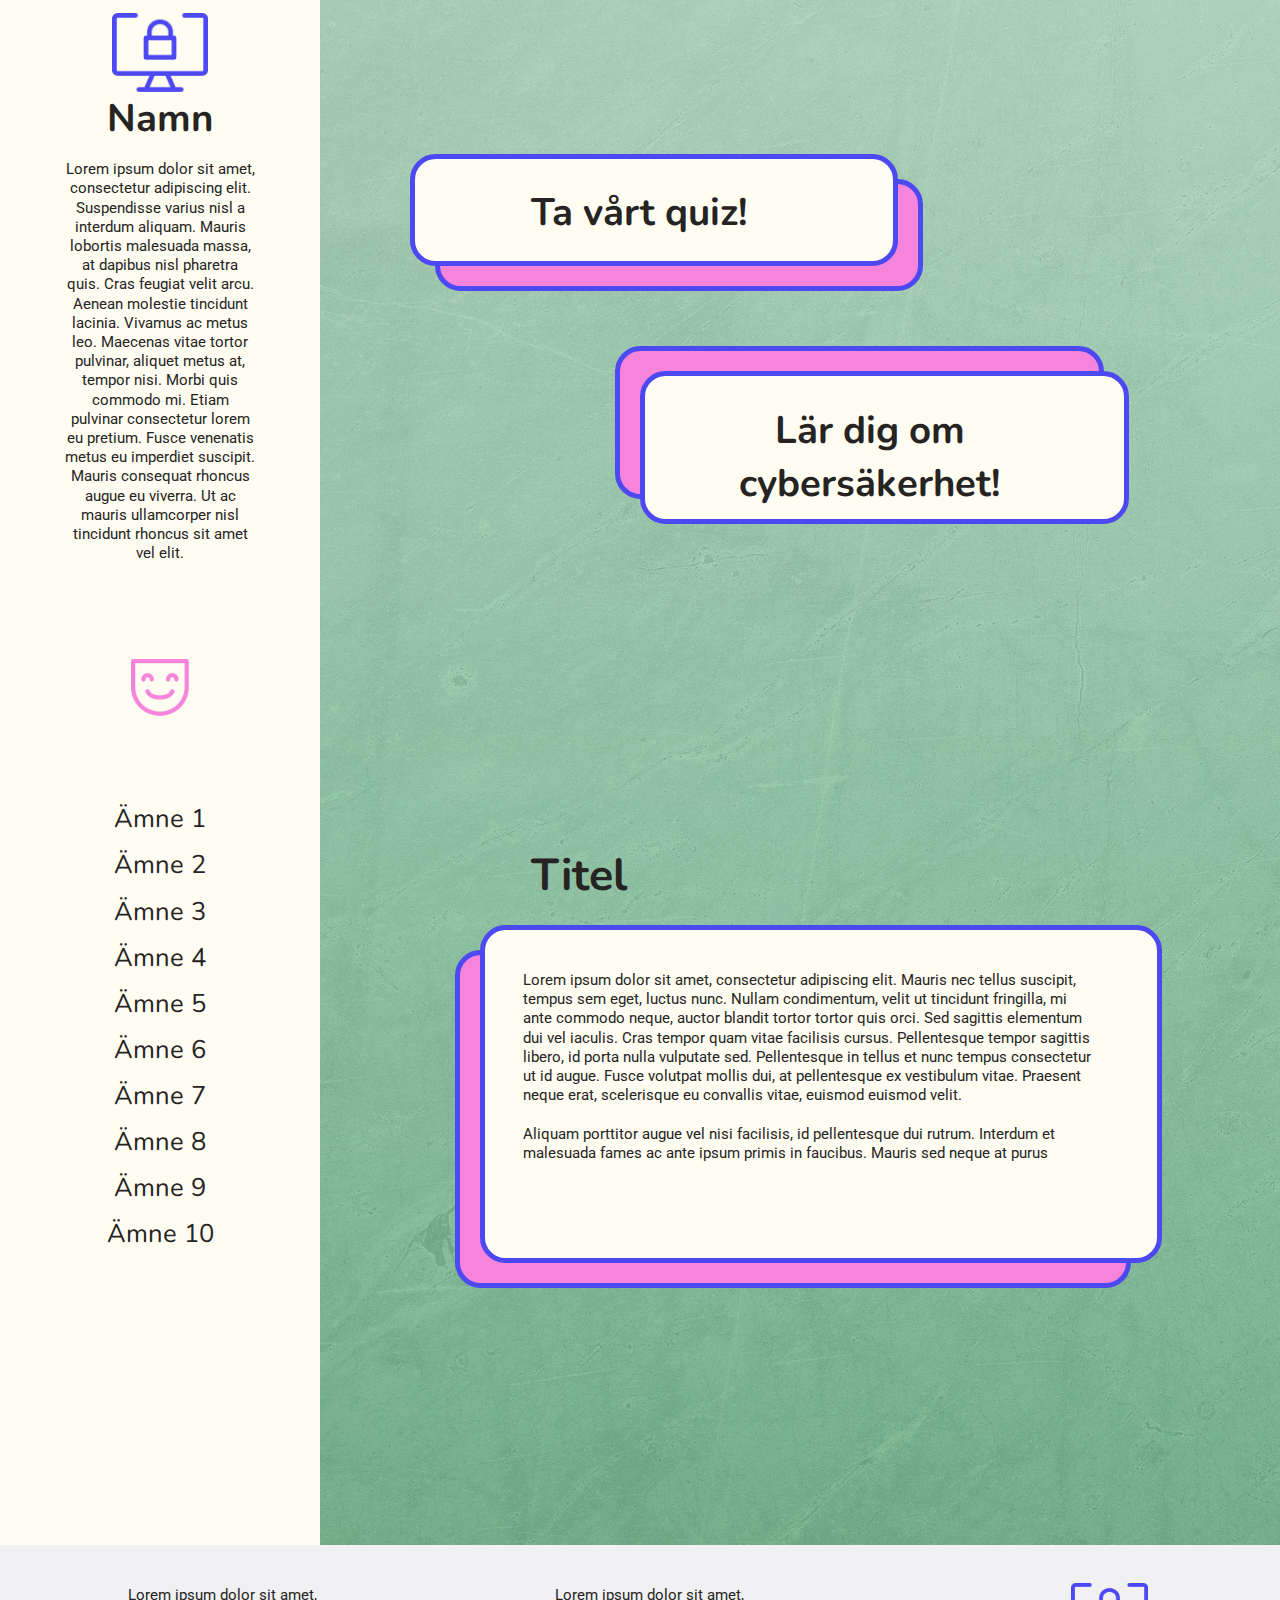
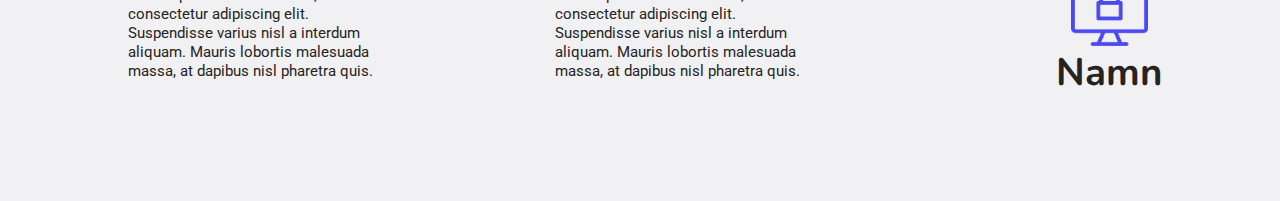
==== index.html @ a1514742 "scrollbar" ====
<!doctype html>

<!--
Webapp för IP, Simon, Kajsa och Marikas projektarbete
VT 2022

INDEX
-->

<html>
	
<head>
<meta charset="utf-8">
<link rel="stylesheet" href="style.css">
<title>Simon, IP, Marika och Kajsas app</title>
<link rel="preconnect" href="https://fonts.googleapis.com">
<link rel="preconnect" href="https://fonts.gstatic.com" crossorigin>
<link href="https://fonts.googleapis.com/css2?family=Nunito:wght@700&family=Roboto:ital,wght@0,400;0,700;1,400;1,700&display=swap" rel="stylesheet"> 
</head>

<body>
	
	<div class="grid-container-side">
		
		<sidebar>
			<img class="logo" src="logo.png" alt="logga"/>
			<h1>Namn</h1>
			<div class="side-text">
				<p>Lorem ipsum dolor sit amet, consectetur adipiscing elit. Suspendisse varius nisl a interdum aliquam. Mauris lobortis malesuada massa, at dapibus nisl pharetra quis. Cras feugiat velit arcu. Aenean molestie tincidunt lacinia. Vivamus ac metus leo. Maecenas vitae tortor pulvinar, aliquet metus at, tempor nisi. Morbi quis commodo mi. Etiam pulvinar consectetur lorem eu pretium. Fusce venenatis metus eu imperdiet suscipit. Mauris consequat rhoncus augue eu viverra. Ut ac mauris ullamcorper nisl tincidunt rhoncus sit amet vel elit.</p>
				<img class="pink-smiley" src="smiley-pink-ny.png" alt="smiley face"/>
			
				<a class="side-link" href="#">Ämne 1</a><br>
				<a class="side-link" href="#">Ämne 2</a><br>
				<a class="side-link" href="#">Ämne 3</a><br>
				<a class="side-link" href="#">Ämne 4</a><br>
				<a class="side-link" href="#">Ämne 5</a><br>
				<a class="side-link" href="#">Ämne 6</a><br>
				<a class="side-link" href="#">Ämne 7</a><br>
				<a class="side-link" href="#">Ämne 8</a><br>
				<a class="side-link" href="#">Ämne 9</a><br>
				<a class="side-link" href="#">Ämne 10</a><br>
			</div>
		</sidebar> 
		
		<main>
			<div class="button1"><h2><a href="quiz.html">Ta vårt quiz!</a></h2></div>
		
			<div class="button2"><h2><a href="#">Lär dig om cybersäkerhet!</a></h2></div>
		
			
			<div class="info-container">
				<h3>Titel</h3>
				<div class="box">
					<div class="scroll">
					<p>Lorem ipsum dolor sit amet, consectetur adipiscing elit. Mauris nec tellus suscipit, tempus sem eget, luctus nunc. Nullam condimentum, velit ut tincidunt fringilla, mi ante commodo neque, auctor blandit tortor tortor quis orci. Sed sagittis elementum dui vel iaculis. Cras tempor quam vitae facilisis cursus. Pellentesque tempor sagittis libero, id porta nulla vulputate sed. Pellentesque in tellus et nunc tempus consectetur ut id augue. Fusce volutpat mollis dui, at pellentesque ex vestibulum vitae. Praesent neque erat, scelerisque eu convallis vitae, euismod euismod velit.<br><br>

					Aliquam porttitor augue vel nisi facilisis, id pellentesque dui rutrum. Interdum et malesuada fames ac ante ipsum primis in faucibus. Mauris sed neque at purus aliquam facilisis. Interdum et malesuada fames ac ante ipsum primis in faucibus. Duis est dolor, vehicula ut fermentum non, hendrerit ac dui. Aenean placerat ante sed dui tristique, ac lacinia nibh pellentesque. Duis diam nibh, tincidunt ut magna et, sagittis fermentum felis. In sed ornare est. Mauris aliquet sem a tortor dignissim dapibus. Nullam sit amet ex nec lectus ornare finibus eget nec metus. Aliquam eget congue leo.<br><br>

					Nunc et nibh erat. Orci varius natoque penatibus et magnis dis parturient montes, nascetur ridiculus mus. Vestibulum gravida, nunc ac mattis luctus, dui nunc tempus felis, quis rutrum orci diam in lectus. Nunc lacinia rutrum orci. Nam sagittis molestie diam, ac dignissim felis viverra porta. Nulla volutpat lacinia augue, non sollicitudin ante mollis vel. Duis tristique consequat ultrices. </p>
						</div>
				</div>
			</div>
		</main>
	</div>
	
	<footer>
		<div class="grid-container-footer">
			<div class="textbox">
				<p>Lorem ipsum dolor sit amet, consectetur adipiscing elit. Suspendisse varius nisl a interdum aliquam. Mauris lobortis malesuada massa, at dapibus nisl pharetra quis.</p>
			</div>
			<div class="textbox">
				<p>Lorem ipsum dolor sit amet, consectetur adipiscing elit. Suspendisse varius nisl a interdum aliquam. Mauris lobortis malesuada massa, at dapibus nisl pharetra quis.</p>
			</div>
			<div class="textbox">
				<img class="logo" src="logo.png" alt="logga"/>
				<h1>Namn</h1>
			</div>
		</div>
	</footer>
</body>
</html>
---- style.css ----
@charset "utf-8";

/* CSS till IP, Simon, Marika och Kajsas IT-projekt VT 2022 */

/* Google fonts:
	Brödtext: font-family: 'Nunito', sans-serif;
	Rubriker: font-family: 'Roboto', sans-serif; */

/* Färgpalett:
	Off-white: #FFFCF2
	Ljusgrå: #F1F0F3
	Mint: #AAD8BC
	Rosa: #F784DB
	Blå: #4C49F3
	Svart: #252422 */

body {
	margin: 0;
}

p { /*brödtext*/
	font-family: 'Roboto', sans-serif;
	color: #252422;
	font-size: 1.2vw;
	line-height: 1.5vw;
	position: relative;
	z-index: 99;
}

/* Grid för sidebar, main och footer */
.grid-container-side {
	display: grid;
	grid-template-columns: 25% 75%;
	grid-template-rows: 100% 20%;
}
/* Sidebar */
sidebar {
	background-color: #FFFCF2;
	grid-area: 1 / 1 / 2 / 2;
	height: 100%;
}

.side-text {
	padding: 0 5vw;
	text-align: center;
}

a.side-link:link{
	font-family: 'Nunito', sans-serif;
	font-size: 2vw;
	color: #252422;
	text-decoration: none;
	text-align: left;
	line-height: 3.6vw;
}

a.side-link:hover{
	border-bottom: 5px dotted #252422;
}

a.side-link:active{
	color: #252422;
	border-bottom: 5px dotted #252422;
}

.logo { /* Logga som används i sidebar och footer, blå*/
	display: block;
	margin-left: auto;
	margin-right: auto;
	padding: 1vw 0 0 0;
	width: 30%;
}

.pink-smiley { /* Smiley ikonen i sidebar, rosa */
	display: block;
	margin-left: auto;
	margin-right: auto;
	padding: 5em 0;
	width: 30%;
}

h1 { /* Logo-text i sidebar & footer*/
	font-family: 'Nunito', sans-serif;
	font-size: 3vw;
	text-align: center;
	margin: 0;
	color: #252422;
}

/* Main */
main {
	background-color: #AAD8BC;
	background-size: cover;
	background-image: linear-gradient(to bottom, rgba(170, 216, 188, 0.8), rgba(117, 189, 145, 0.8)), url('bakgrund3.jpeg');
	grid-area: 1 / 2 / 2 / 3;
	
}

h2 a:link { /*Länk innuti knappar*/
	font-family: 'Nunito', sans-serif;
	font-size: 3vw;
	color: #252422;
	text-decoration: none;
	position: relative;
	z-index: 3;
}

h2 a:hover {
	border-bottom: 7px dotted #252422;
	position: relative;
	z-index: 3;
}

.button1 { /* "Quiz" knappen */
	margin: 12vw 7vw;
	width: 30vw;
	height: 2vw;
	padding: 1vw 1vw 2vw 3vw;
	position: relative;
	text-align: center;
}


.button1:before{ /* "Quiz" knappen: Rosa skugga */
	content: "";
	width: 110%;
	height: 160%;
	background-color: #f784db;
	border-radius: 2vw;
	border: 5px solid #4C49F3;
	position: absolute;
	top: 25px;
	left: 25px;
	z-index: 1;
}
.button1:after{ /* "Quiz" knappen: Vit */
	content: "";
	width: 110%;
	height: 160%;
	background-color:  #FFFCF2;
	border-radius: 2vw;
	border: 5px solid #4C49F3;
	position: absolute;
	top: 0px;
	left: 0px;
	z-index: 2;
}

.button2 { /* "Lär dig mer" knappen */
	margin: 12vw 25vw;
	width: 30vw;
	height: 2vw;
	padding: 1vw 1vw 4vw 3vw;
	position: relative;
	text-align: center;
}

.button2:before{ /* "Lär dig mer" knappen: Rosa skugga */
	content: "";
	width: 110%;
	height: 160%;
	background-color: #f784db;
	border-radius: 2vw;
	border: 5px solid #4C49F3;
	position: absolute;
	top: -25px;
	left: -25px;
	z-index: 1;
}
.button2:after{ /* "Lär dig mer" knappen: Vit */
	content: "";
	width: 110%;
	height: 160%;
	background-color:  #FFFCF2;
	border-radius: 2vw;
	border: 5px solid #4C49F3;
	position: absolute;
	top: 0px;
	left: 0px;
	z-index: 2;
}


.info-container { /* Inforuta container */
	margin: 30vw auto 30vw auto;
	width: 50vw;
	position: relative;
}

h3 { /* Titel för inforuta */
	font-family: 'Nunito', sans-serif;
	font-size: 3.5vw;
	color: #252422;
	margin-left: 4vw;
}

.box { /* Huvudruta */
	width: 90%;
	height: 80%;
	position: relative;
	z-index: 2;
	padding: 0em 3vw;
}

.scroll {
	display: block;
	border: 0px solid red;
	padding: 5px;
	margin-top: 5px;
	width: 100%;
	height: 200px;
	overflow-y: scroll;
	
}

.scroll::-webkit-scrollbar {
	width: 10px;
	background: #F1181B;
}

.scroll::-webkit-scrollbar-track {
	background: hsl(120 75% 50% / 1);
}

.scroll::-webkit-scrollbar-thumb {
	background: hsl(120 100% 50% / 1);
}

.scroll::-webkit-scrollbar-thumb:hover {
            background: #555;
        }

.info-container:before{ /* Inforuta rosa skugga */
	content: "";
	width: 90%;
	height: 100%;
	background-color:  #f784db;
	padding: 0vw 5vw 1vw 2vw;
	border-radius: 2vw;
	border: 5px solid #4C49F3;
	position: absolute;
	top: 105px;
	left: -25px;
	z-index: 1;
}
.info-container:after{ /* Inforuta vit */
	content: "";
	width: 90%;
	height: 100%;
	background-color:  #FFFCF2;
	padding: 0vw 5vw 1vw 2em;
	border-radius: 2vw;
	border: 5px solid #4C49F3;
	position: absolute;
	z-index: 1;
	top: 80px;
}



/* quiz */

.quiz-container {
	border: 3px solid blue;
	width: 50%;
	height: 80%;
	position: absolute;
	z-index: 2;
	padding: 0vw 3vw;
	margin: 6vw 10vw;
}

.quiz-container:before{ /* Inforuta rosa skugga */
	content: "";
	width: 100%;
	height: 100%;
	background-color:  #f784db;
	padding: 0vw 0vw 0vw 0vw;
	border-radius: 2vw;
	border: 5px solid #4C49F3;
	position: absolute;
	top: 25px;
	left: -25px;
	z-index: 0;
}
.quiz-container:after{ /* Inforuta vit */
	content: "";
	width: 100%;
	height: 100%;
	background-color:  #FFFCF2;
	padding: 0vw 0vw 0vw 0em;
	border-radius: 2vw;
	border: 5px solid #4C49F3;
	position: absolute;
	z-index: 1;
	top: 0px;
	left: 0px;
}

.question-box {
	border: 3px solid red;
	position: absolute;
	z-index: 4;
}

h4 {
	border: 3px solid green;
}

.answer-box {
	border: 3px solid yellow;
	position: absolute;
	z-index: 5;
}




/* Footer */
footer {
	background-color: #F1F0F3;
	width: 100%;
	height: 20vw;
	grid-area: 2 / 1 / 3 / 3;
}

.grid-container-footer { /* Grid container för att få infon i footer i 3 columner*/
	display: grid;
	grid-template-columns: 33.33% 33.33% 33.33%;
	grid-template-rows: 100%;
}


.textbox {
	width: 20vw;
	margin: 2vw 0vw 0vw 10vw;
}
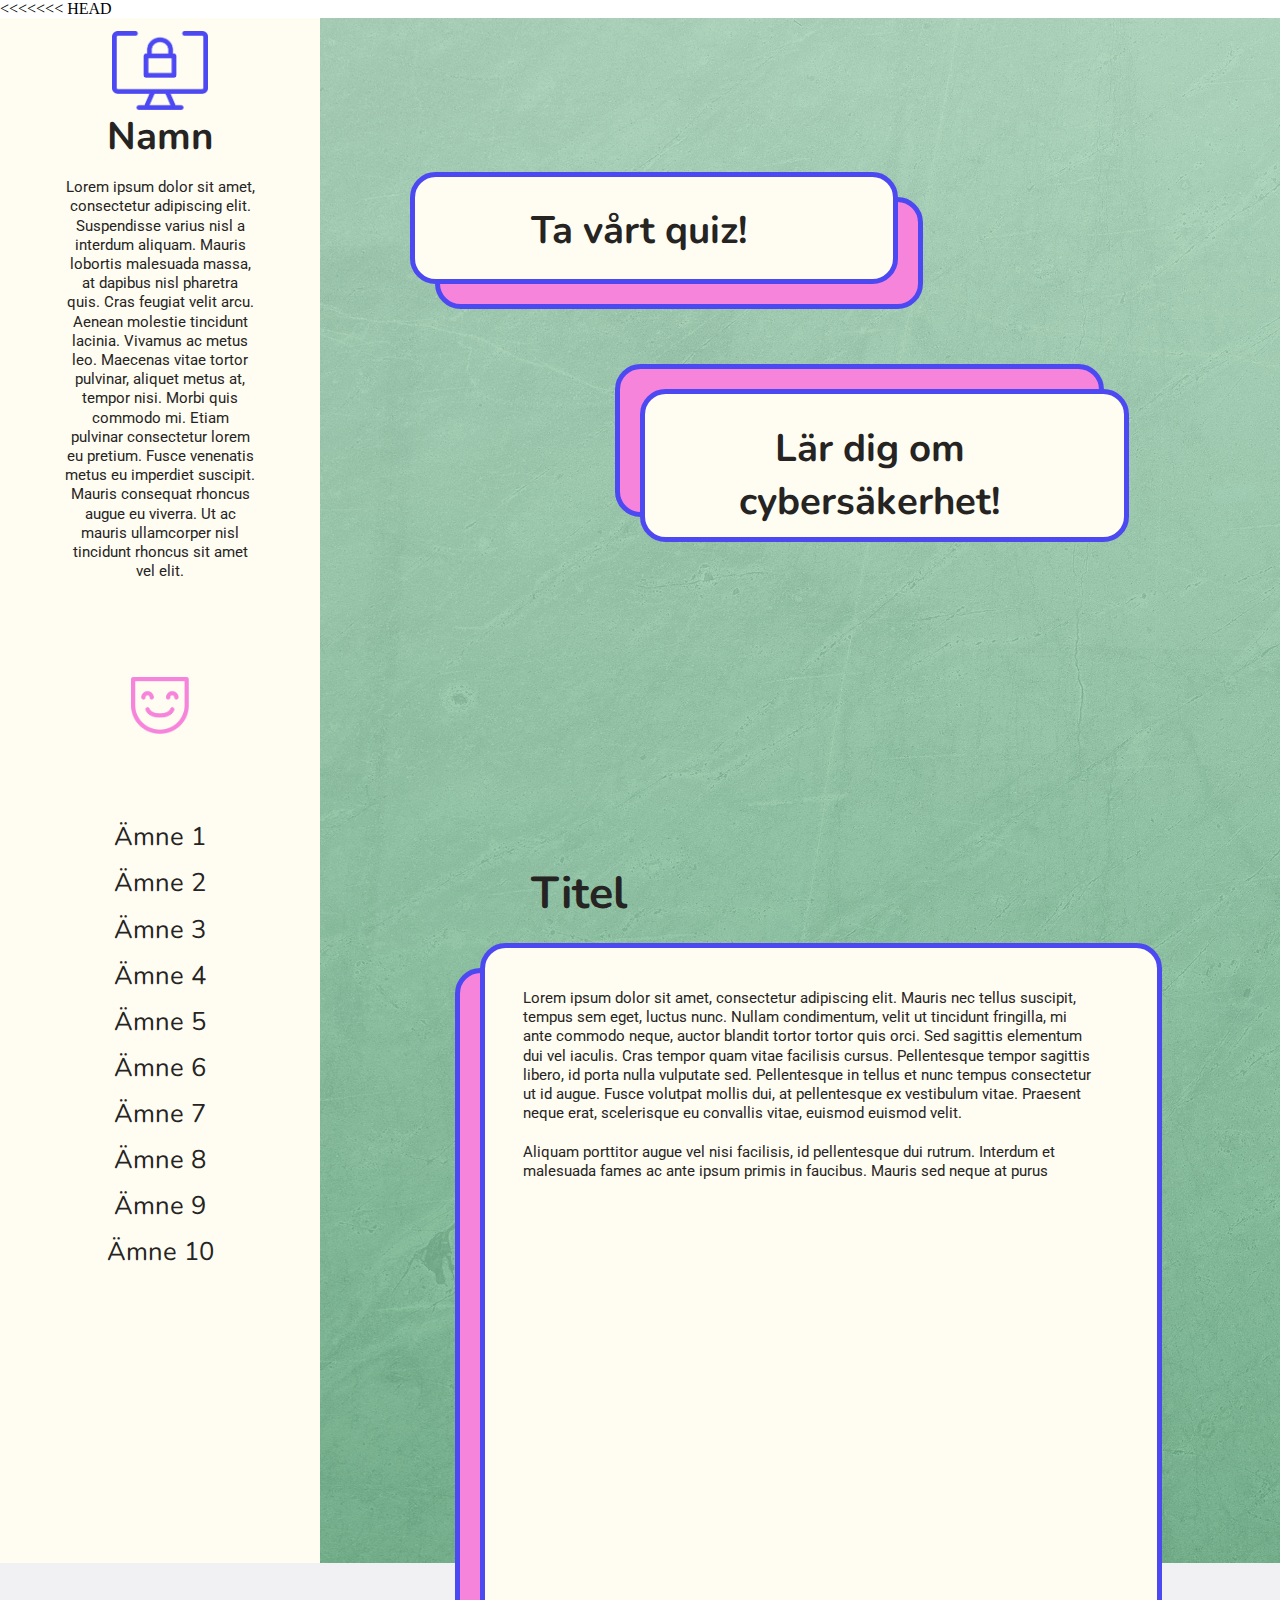
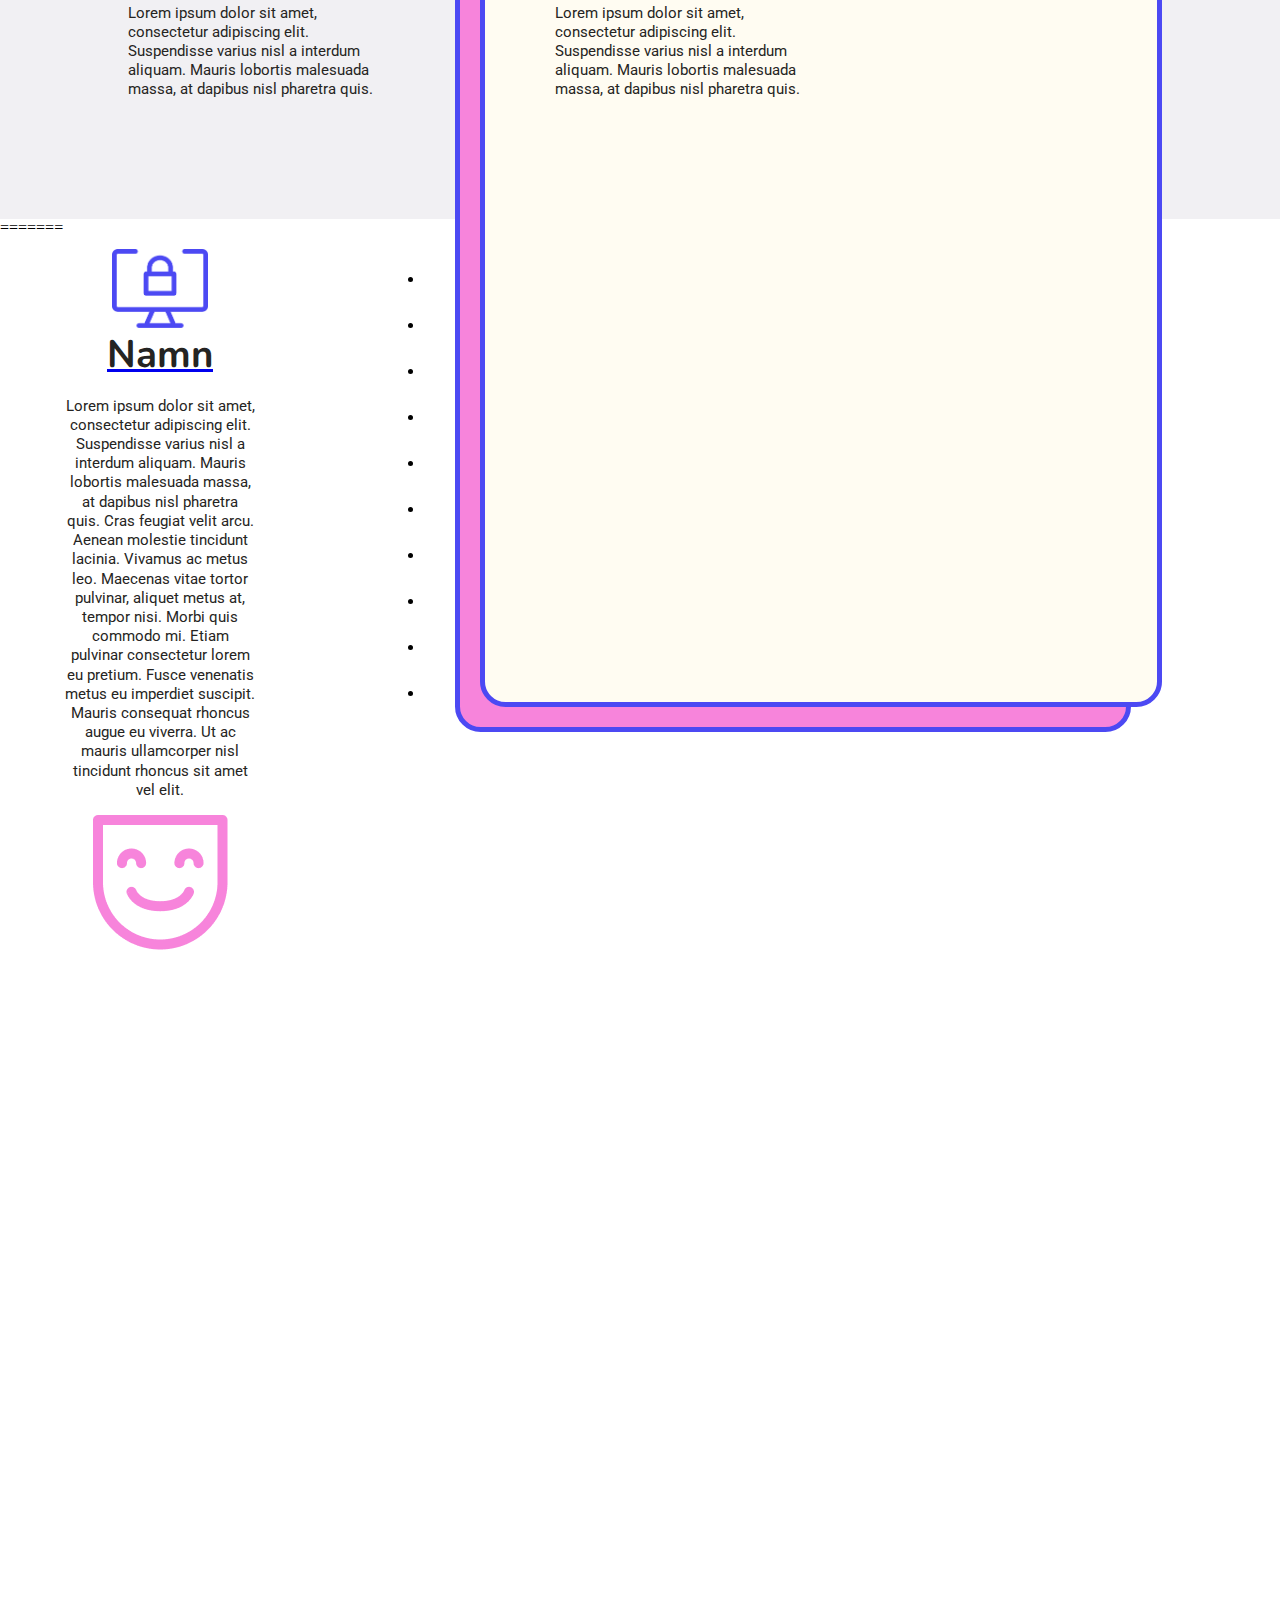
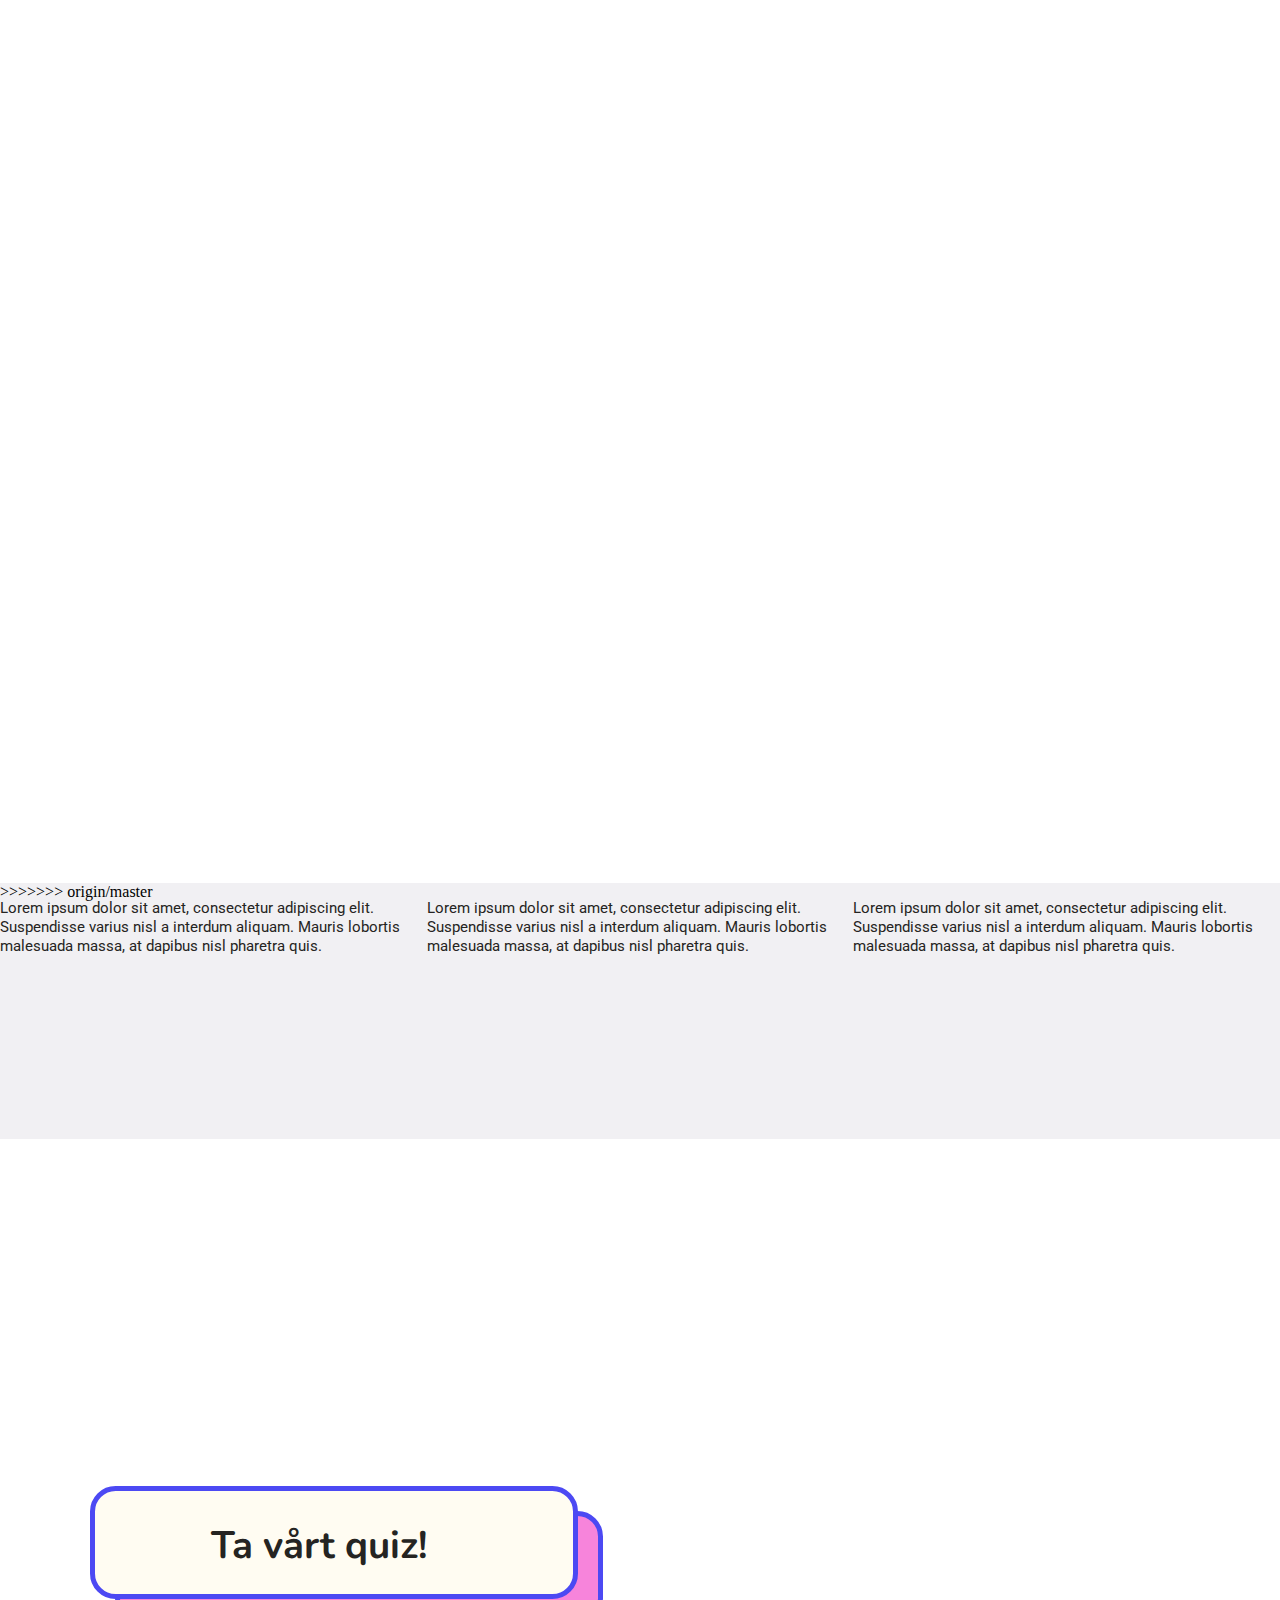
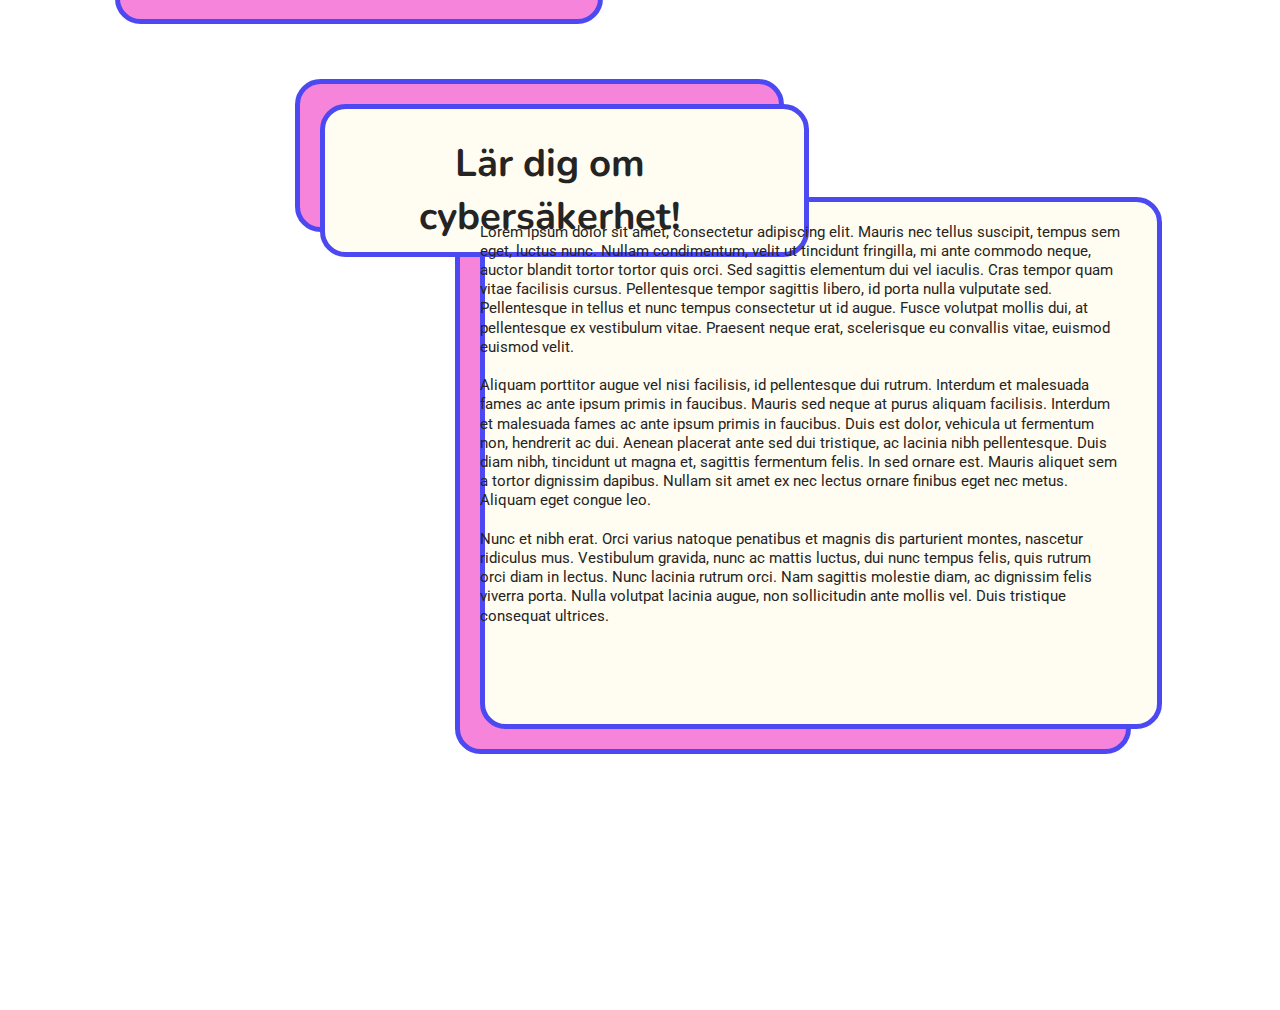
==== commit 09494be6: "Merge remote-tracking branch 'origin/master'" ====
--- a/index.html
+++ b/index.html
@@ -1,3 +1,4 @@
+<<<<<<< HEAD
 <!doctype html>
 
 <!--
@@ -79,3 +80,89 @@
 	</footer>
 </body>
 </html>
+=======
+<!doctype html>
+
+<!--
+Webapp för IP, Simon, Kajsa och Marikas projektarbete
+VT 2022
+
+INDEX
+-->
+
+<html>
+	
+<head>
+	<meta charset="utf-8">
+	<link rel="stylesheet" href="style.css">
+	<title>Simon, IP, Marika och Kajsas app</title>
+	<link rel="preconnect" href="https://fonts.googleapis.com">
+	<link rel="preconnect" href="https://fonts.gstatic.com" crossorigin>
+	<link href="https://fonts.googleapis.com/css2?family=Nunito:wght@700&family=Roboto:ital,wght@0,400;0,700;1,400;1,700&display=swap" rel="stylesheet"> 
+</head>
+
+<body>
+	
+	<div class="grid-container-side">
+		<div class="sidebar-top">
+			<img class="logo" src="logo.png" alt="logga"/>
+			<a href="index.html"><h1>Namn</h1></a>
+			<div class="side-text">
+				<p>Lorem ipsum dolor sit amet, consectetur adipiscing elit. Suspendisse varius nisl a interdum aliquam. Mauris lobortis malesuada massa, at dapibus nisl pharetra quis. Cras feugiat velit arcu. Aenean molestie tincidunt lacinia. Vivamus ac metus leo. Maecenas vitae tortor pulvinar, aliquet metus at, tempor nisi. Morbi quis commodo mi. Etiam pulvinar consectetur lorem eu pretium. Fusce venenatis metus eu imperdiet suscipit. Mauris consequat rhoncus augue eu viverra. Ut ac mauris ullamcorper nisl tincidunt rhoncus sit amet vel elit.</p>
+				<img class="smiley" src="smiley-pink-ny.png" alt="smiley face"/>
+			</div>
+		</div> 
+		
+		<div class="sidebar-bottom">
+			<div class="side-text">
+				<ul>
+					<li class="topic"><a class="side-link" href="#">Ett ämne</a></li>
+					<li class="topic"><a class="side-link" href="#">Ett till ämne</a></li>
+					<li class="topic"><a class="side-link" href="#">Ämne</a></li>
+					<li class="topic"><a class="side-link" href="#">Äääämne</a></li>
+					<li class="topic"><a class="side-link" href="#">Jag tror det här är ett till ämne?</a></li>
+					<li class="topic"><a class="side-link" href="#">Ämne 6</a></li>
+					<li class="topic"><a class="side-link" href="#">Ämne</a></li>
+					<li class="topic"><a class="side-link" href="#">Långt långt långt ämne </a></li>
+					<li class="topic"><a class="side-link" href="#">Ämne Ämne Ämne Ämne</a></li>
+					<li class="topic"><a class="side-link" href="#">Ämne!</a></li>
+				</ul>
+			</div>
+		</div>
+		
+		<div class="main-top">
+			<div class="button1"><h2><a href="quiz.html">Ta vårt quiz!</a></h2></div>
+		
+			<div class="button2"><h2><a href="#main-bottom">Lär dig om cybersäkerhet!</a></h2></div>
+		</div>
+			
+		<div class="main-bottom" id="main-bottom">
+			<div class="info-container">
+				<h3>Titel</h3>
+				<div class="text-box">
+					<p>Lorem ipsum dolor sit amet, consectetur adipiscing elit. Mauris nec tellus suscipit, tempus sem eget, luctus nunc. Nullam condimentum, velit ut tincidunt fringilla, mi ante commodo neque, auctor blandit tortor tortor quis orci. Sed sagittis elementum dui vel iaculis. Cras tempor quam vitae facilisis cursus. Pellentesque tempor sagittis libero, id porta nulla vulputate sed. Pellentesque in tellus et nunc tempus consectetur ut id augue. Fusce volutpat mollis dui, at pellentesque ex vestibulum vitae. Praesent neque erat, scelerisque eu convallis vitae, euismod euismod velit.<br><br>
+
+					Aliquam porttitor augue vel nisi facilisis, id pellentesque dui rutrum. Interdum et malesuada fames ac ante ipsum primis in faucibus. Mauris sed neque at purus aliquam facilisis. Interdum et malesuada fames ac ante ipsum primis in faucibus. Duis est dolor, vehicula ut fermentum non, hendrerit ac dui. Aenean placerat ante sed dui tristique, ac lacinia nibh pellentesque. Duis diam nibh, tincidunt ut magna et, sagittis fermentum felis. In sed ornare est. Mauris aliquet sem a tortor dignissim dapibus. Nullam sit amet ex nec lectus ornare finibus eget nec metus. Aliquam eget congue leo.<br><br>
+
+					Nunc et nibh erat. Orci varius natoque penatibus et magnis dis parturient montes, nascetur ridiculus mus. Vestibulum gravida, nunc ac mattis luctus, dui nunc tempus felis, quis rutrum orci diam in lectus. Nunc lacinia rutrum orci. Nam sagittis molestie diam, ac dignissim felis viverra porta. Nulla volutpat lacinia augue, non sollicitudin ante mollis vel. Duis tristique consequat ultrices. </p>
+				</div>
+			</div>
+		</div>
+	
+		<footer>
+			<div class="grid-container-footer">
+				<div class="footer-info">
+					<p>Lorem ipsum dolor sit amet, consectetur adipiscing elit. Suspendisse varius nisl a interdum aliquam. Mauris lobortis malesuada massa, at dapibus nisl pharetra quis.</p>
+				</div>
+				<div class="footer-info">
+					<p>Lorem ipsum dolor sit amet, consectetur adipiscing elit. Suspendisse varius nisl a interdum aliquam. Mauris lobortis malesuada massa, at dapibus nisl pharetra quis.</p>
+				</div>
+				<div class="footer-info">
+					<p>Lorem ipsum dolor sit amet, consectetur adipiscing elit. Suspendisse varius nisl a interdum aliquam. Mauris lobortis malesuada massa, at dapibus nisl pharetra quis.</p>
+				</div>
+		</div>
+		</footer>
+	</div>
+</body>
+</html>
+>>>>>>> origin/master
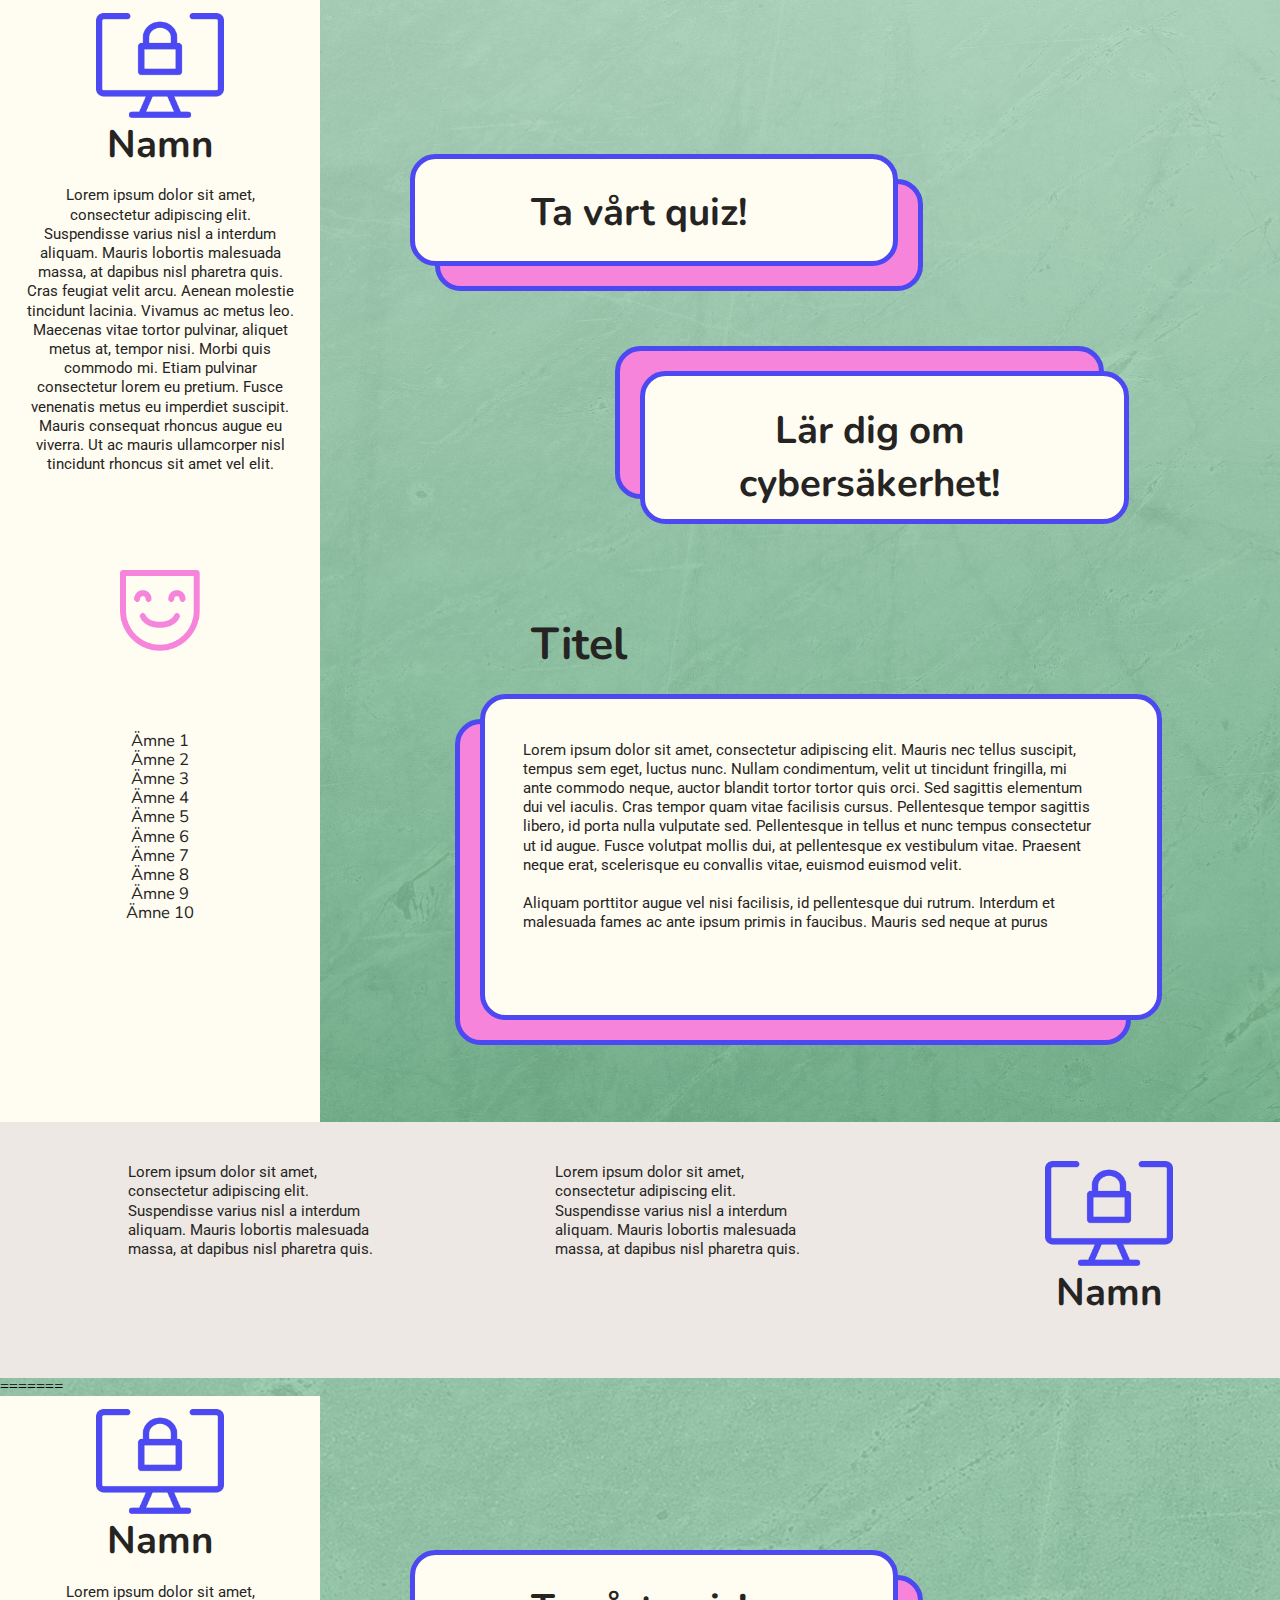
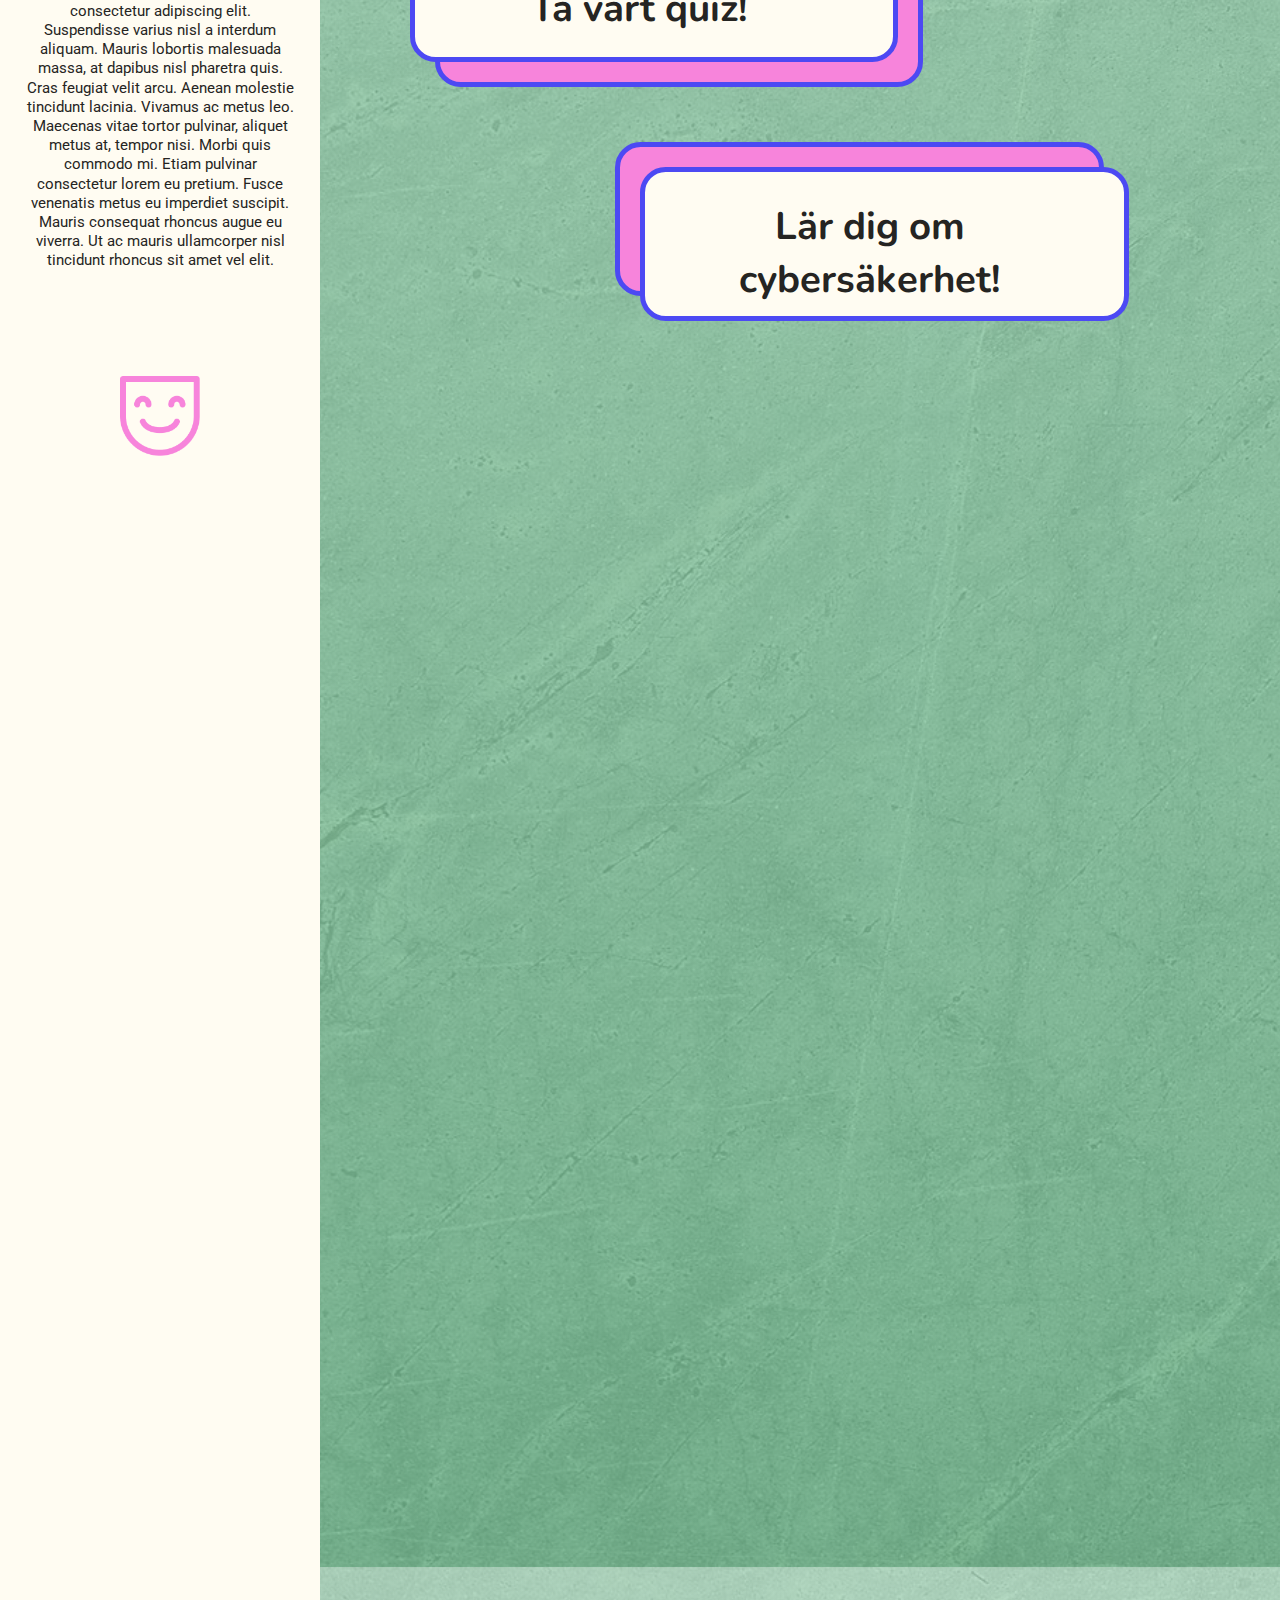
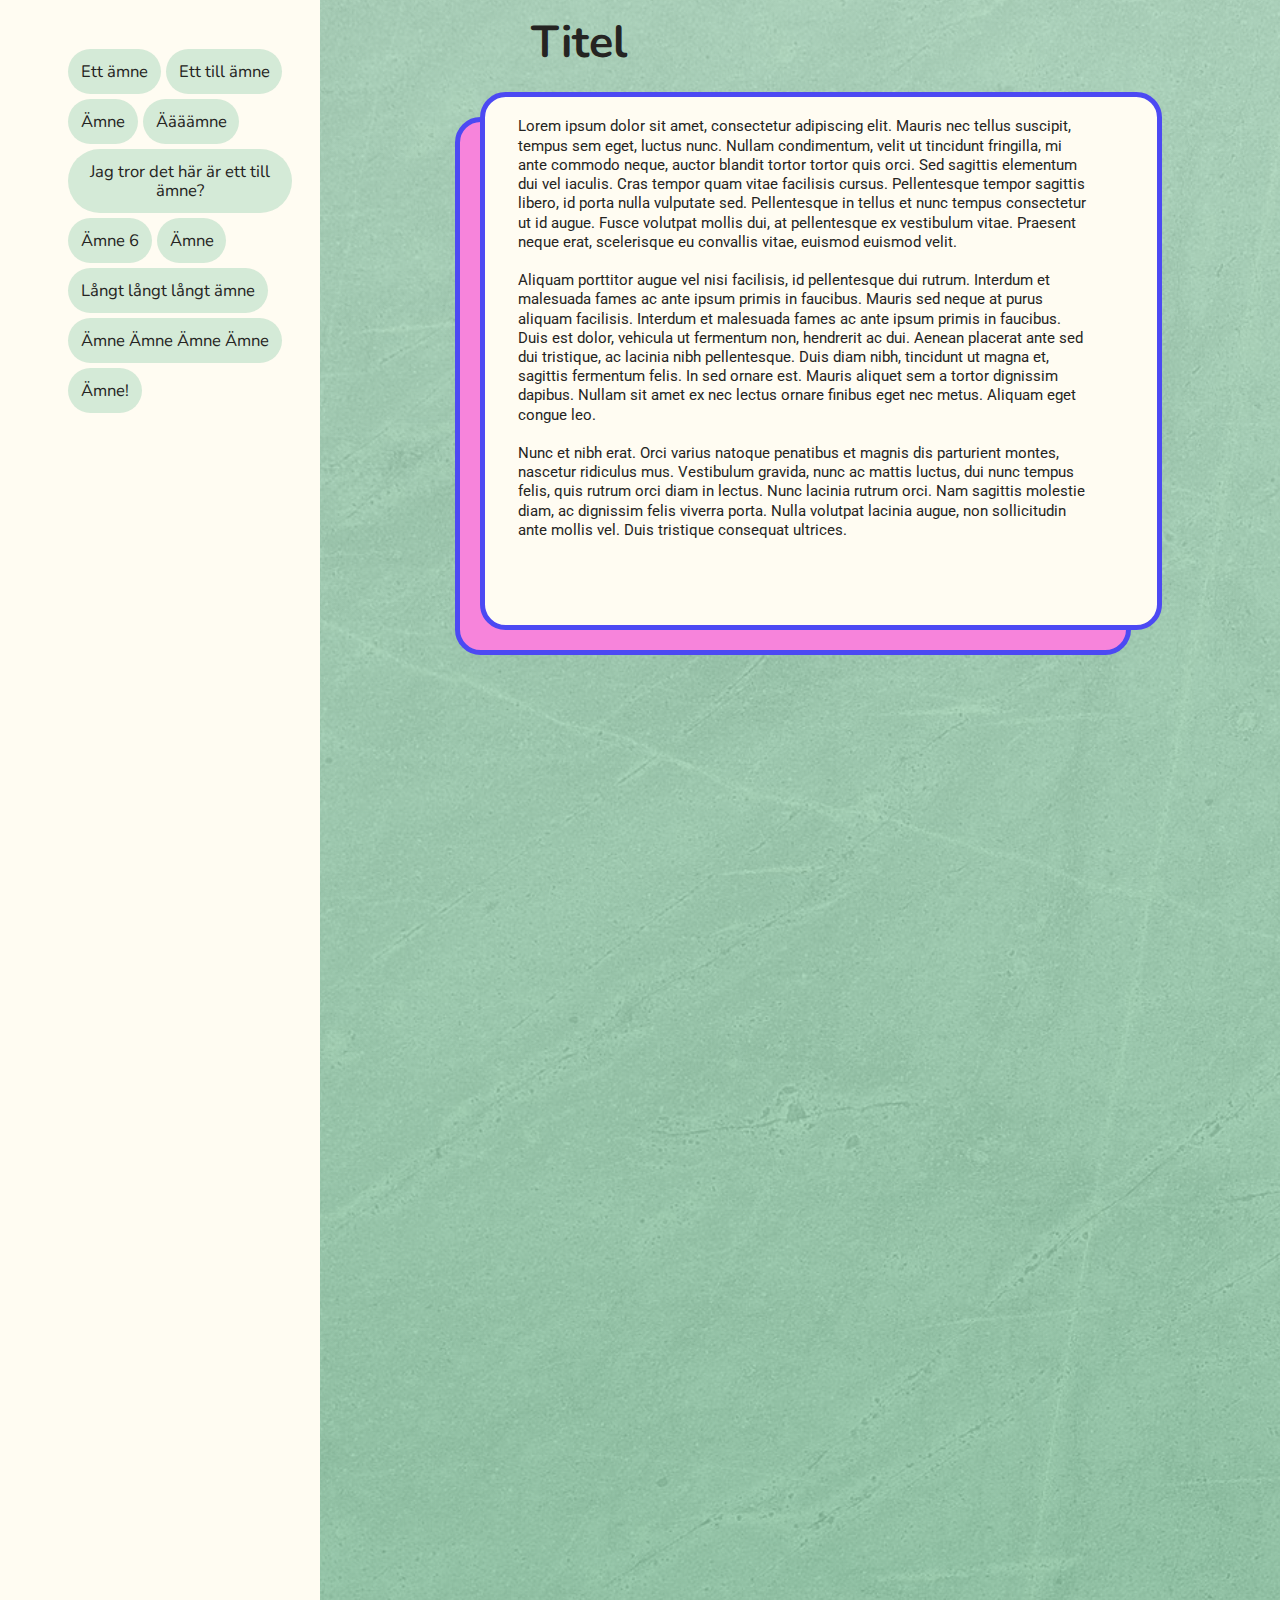
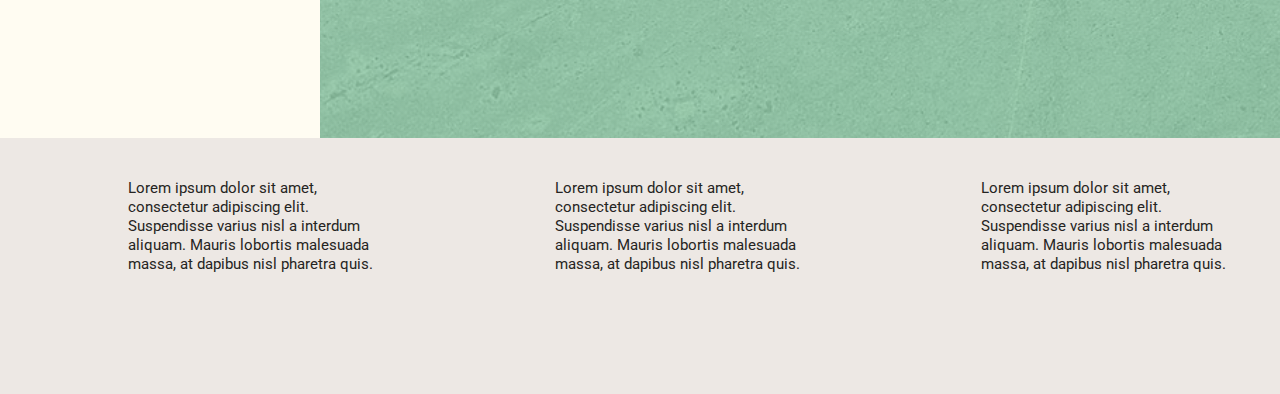
==== commit e3c27bd3: "fix" ====
--- a/index.html
+++ b/index.html
@@ -1,4 +1,4 @@
-<<<<<<< HEAD
+
 <!doctype html>
 
 <!--
@@ -165,4 +165,4 @@
 	</div>
 </body>
 </html>
->>>>>>> origin/master
+
--- a/style.css
+++ b/style.css
@@ -1,4 +1,4 @@
-@charset "utf-8";
+
 
 /* CSS till IP, Simon, Marika och Kajsas IT-projekt VT 2022 */
 
@@ -336,3 +336,560 @@
 	margin: 2vw 0vw 0vw 10vw;
 }
 
+
+
+/* CSS till IP, Simon, Marika och Kajsas IT-projekt VT 2022 */
+
+/* Google fonts:
+	Brödtext: font-family: 'Nunito', sans-serif;
+	Rubriker: font-family: 'Roboto', sans-serif; */
+
+/* Färgpalett:
+	Off-white: #FFFCF2
+	Ljusgrå: #EDE8E4
+	Mint: #AAD8BC
+	Rosa: #F784DB
+	Blå: #4C49F3
+	Svart: #252422*/
+
+body {
+	margin: 0;
+	background-image: linear-gradient(to bottom, rgba(170, 216, 188, 0.8), rgba(117, 189, 145, 0.8)), url('bakgrund3.jpeg');
+	background-size: cover;
+}
+
+p { /*brödtext*/
+	font-family: 'Roboto', sans-serif;
+	color: #252422;
+	font-size: 1.2vw;
+	line-height: 1.5vw;
+	position: relative;
+	z-index: 99;
+}
+
+a { /*länkar*/
+	text-decoration: none;
+}
+
+/* Grid för sidebar, main och footer */
+.grid-container-side {
+	display: grid;
+	grid-template-columns: 25% 75%;
+	grid-template-rows: 100% 100% 20%;
+}
+/* Sidebar */
+.sidebar-top {
+	background-color: #FFFCF2;
+	grid-area: 1 / 1 / 2 / 2;
+	height: 100%;
+	width: 100%;
+}
+
+.sidebar-bottom {
+	background-color: #FFFCF2;
+	grid-area: 2 / 1 / 2 / 2;
+	height: 100%;
+	width: 100%;
+	padding-top: 5vw;
+}
+
+.side-text {
+	padding: 0 2vw;
+	text-align: center;
+}
+
+a.side-link:link{
+	font-family: 'Nunito', sans-serif;
+	font-size: 1.3vw;
+	color: #252422;
+	text-decoration: none;
+	text-align: left;
+	line-height: 1.5vw;
+}
+
+/*ämnen i sidebar*/
+ul { 
+	list-style-type: none;
+}
+	
+.topic {
+	float: left;
+	background-color: rgba(170, 216, 188, 0.5);
+	border-radius: 10vw;
+	margin: 0.2vw;
+	padding: 1vw;
+	list-style-type: none;
+}
+	
+.topic:hover,:active {
+	background-color: rgba(170, 216, 188, 0.8);
+}
+
+.logo { /* Logga som används i sidebar (blå)*/
+	display: block;
+	margin-left: auto;
+	margin-right: auto;
+	padding: 1vw 0 0 0;
+	width: 10vw;
+}
+
+h1 { /* Logo-text*/
+	font-family: 'Nunito', sans-serif;
+	font-size: 3vw;
+	text-align: center;
+	margin: 0;
+	color: #252422;
+}
+
+.smiley { /* Smiley ikonen i sidebar (rosa)*/
+	display: block;
+	margin-left: auto;
+	margin-right: auto;
+	padding: 7vw 0;
+	width: 30%;
+}
+
+/* Main */
+.main-top {
+	background-size: cover;
+	grid-area: 1 / 2 / 2 / 3;
+	
+}
+
+.main-bottom {
+	background-size: cover;
+	grid-area: 2 / 2 / 2 / 3;
+	
+}
+
+h2 a:link { /*Länk innuti main-knappar*/
+	font-family: 'Nunito', sans-serif;
+	font-size: 3vw;
+	color: #252422;
+	text-decoration: none;
+	position: relative;
+	z-index: 3;
+}
+
+h2 a:hover {
+	border-bottom: 7px dotted #252422;
+	position: relative;
+	z-index: 3;
+}
+
+/* Main-nappar */
+.button1 { /* "Quiz" knappen */
+	margin: 12vw 7vw;
+	width: 30vw;
+	height: 2vw;
+	padding: 1vw 1vw 2vw 3vw;
+	position: relative;
+	text-align: center;
+}
+
+
+.button1:before{ /* "Quiz" knappen: Rosa skugga */
+	content: "";
+	width: 110%;
+	height: 160%;
+	background-color: #f784db;
+	border-radius: 2vw;
+	border: 5px solid #4C49F3;
+	position: absolute;
+	top: 25px;
+	left: 25px;
+	z-index: 1;
+}
+.button1:after{ /* "Quiz" knappen: Vit */
+	content: "";
+	width: 110%;
+	height: 160%;
+	background-color: #FFFCF2;
+	border-radius: 2vw;
+	border: 5px solid #4C49F3;
+	position: absolute;
+	top: 0px;
+	left: 0px;
+	z-index: 2;
+}
+
+.button2 { /* "Lär dig mer" knappen */
+	margin: 12vw 25vw;
+	width: 30vw;
+	height: 2vw;
+	padding: 1vw 1vw 4vw 3vw;
+	position: relative;
+	text-align: center;
+}
+
+.button2:before{ /* "Lär dig mer" knappen: Rosa skugga */
+	content: "";
+	width: 110%;
+	height: 160%;
+	background-color: #f784db;
+	border-radius: 2vw;
+	border: 5px solid #4C49F3;
+	position: absolute;
+	top: -25px;
+	left: -25px;
+	z-index: 1;
+}
+.button2:after{ /* "Lär dig mer" knappen: Vit */
+	content: "";
+	width: 110%;
+	height: 160%;
+	background-color: #FFFCF2;
+	border-radius: 2vw;
+	border: 5px solid #4C49F3;
+	position: absolute;
+	top: 0px;
+	left: 0px;
+	z-index: 2;
+}
+
+/* Inforuta */
+.info-container { /* Inforuta container */
+	margin: 0vw auto 15vw auto;
+	width: 50vw;
+	position: relative;
+}
+
+h3 { /* Titel för inforuta */
+	font-family: 'Nunito', sans-serif;
+	font-size: 3.5vw;
+	color: #252422;
+	margin-left: 4vw;
+}
+
+.text-box { /* Huvudruta */
+	width: 90%;
+	height: 80%;
+	position: relative;
+	z-index: 2;
+	padding: 0vw 3vw;
+}
+.info-container:before{ /* Inforuta rosa skugga */
+	content: "";
+	width: 90%;
+	height: 100%;
+	background-color:  #f784db;
+	padding: 0vw 5vw 0vw 2vw;
+	border-radius: 2vw;
+	border: 5px solid #4C49F3;
+	position: absolute;
+	top: 105px;
+	left: -25px;
+	z-index: 1;
+}
+
+.info-container:after{ /* Inforuta vit */
+	content: "";
+	width: 90%;
+	height: 100%;
+	background-color:  #FFFCF2;
+	padding: 0vw 5vw 0vw 2em;
+	border-radius: 2vw;
+	border: 5px solid #4C49F3;
+	position: absolute;
+	z-index: 1;
+	top: 80px;
+}
+
+/* quiz */
+.quiz-container {
+	width: 40%;
+	height: 50%;
+	position: absolute;
+	z-index: 2;
+	padding: 3vw;
+	margin: 6vw 10vw;
+}
+
+.quiz-container:before{ /* Inforuta rosa skugga */
+	content: "";
+	width: 100%;
+	height: 100%;
+	background-color:  #f784db;
+	padding: 0vw 0vw 6vw 0vw;
+	border-radius: 2vw;
+	border: 5px solid #4C49F3;
+	position: absolute;
+	top: 25px;
+	left: -25px;
+	z-index: 0;
+}
+.quiz-container:after{ /* Inforuta vit */
+	content: "";
+	width: 100%;
+	height: 100%;
+	background-color:  #FFFCF2;
+	padding: 0vw 0vw 6vw 0em;
+	border-radius: 2vw;
+	border: 5px solid #4C49F3;
+	position: absolute;
+	z-index: 1;
+	top: 0px;
+	left: 0px;
+}
+
+.question-box {
+	background-color: #EDE8E4;
+	border-radius: 2vw;
+	padding: 1vw;
+	position: relative;
+	z-index: 4;
+}
+
+h4 { /* Fråga rubrik */
+	font-family: 'Nunito', sans-serif;
+	font-size: 1.5vw;
+	color: #252422;
+	margin: 0vw;
+	border-bottom: 5px dotted #252422;
+}
+
+a.quiz-link { /* Svarsalternativ */
+	font-family: 'Nunito', sans-serif;
+	font-size: 1.3vw;
+	color: #252422;
+	margin: 0vw;
+	text-decoration: none;
+}
+
+.answer-box {
+	background-color: rgb(170, 216, 188, 0.2);
+	position: relative;
+	border-radius: 2vw;
+	z-index: 5;
+	margin: 1vw 0;
+	padding: 2vw;
+	transition: 0.5s linear;
+}
+
+.answer-box:hover {
+	background-color: rgb(170, 216, 188, 0.7);
+	transition: 0.5s linear;
+}
+
+/* Footer */
+footer {
+	background-color: #EDE8E4;
+	width: 100%;
+	height: 20vw;
+	grid-area: 3 / 1 / 3 / 3;
+}
+
+.grid-container-footer { /* Grid container för att få infon i footer i 3 columner*/
+	display: grid;
+	grid-template-columns: 33.33% 33.33% 33.33%;
+	grid-template-rows: 100%;
+}
+
+
+.footer-info {
+	width: 20vw;
+	margin: 2vw 0vw 0vw 10vw;
+}
+
+
+/* Media Queries - surfplatta */
+@media screen and (max-width: 1000px) {
+	
+	p { 
+		font-size: 1.6vw;
+		line-height: 1.9vw;
+	}
+	
+	h1 {
+		font-size: 4vw;
+	}
+	
+	a.side-link:link{
+		font-size: 2vw;
+		text-decoration: none;
+		line-height: 2vw;
+	}
+	
+	h2 a:link { 
+		font-size: 4vw;
+	}
+
+	h2 a:hover {
+		border-bottom: 5px dotted #252422;
+	}
+	
+	.button1 { 
+		height: 4vw;
+	}
+	
+	.button2 { 
+		margin: 14vw 28vw;
+		height: 4vw;
+		padding: 1vw 1vw 5vw 3vw;
+	}
+	
+	.info-container { 
+		margin: -10vw auto 16vw auto;
+	}
+	
+	h3 { 
+		font-size: 4.5vw;
+		margin-left: 4.5vw;
+	}
+	
+	.text-box { 
+		height: 40%;
+	}
+	
+	.info-container:before{ 
+		height: 90%;
+		top: 75px;
+	}
+
+	.info-container:after{ /* Inforuta vit */
+		height: 90%;
+		top: 50px;
+	}
+
+}
+
+/* Media Queries - telefon */
+@media screen and (max-width: 650px) {
+	
+	.grid-container-side {
+		grid-template-columns: 100%;
+		grid-template-rows: 80vw 100vw 120vw 200vw 20vw;
+	}
+	
+	/*sidebar*/
+	.sidebar-top {
+		grid-area: 1 / 1 / 1 / 1;
+	}
+	
+	h1 {
+		font-size: 12vw;
+		display: inline;
+		padding-left: 5vw;
+	}
+	
+	p { 
+		font-size: 3.5vw;
+		line-height: 4.5vw;
+	}
+	
+	.logo { 
+		display: inline;
+		margin: 0;
+		padding: 10vw 0 0 20vw;
+		width: 18vw;
+	}
+	
+	.smiley {
+		display: none;
+	}
+	
+	.main-top {
+		grid-area: 2 / 1 / 2 / 1;
+	}
+	
+	a.side-link:link{
+		font-size: 3vw;
+		line-height: 4.3vw;
+	}
+	
+	h2 a:link { 
+		font-size: 10vw;
+	}
+
+	h2 a:hover {
+		border-bottom: 5px dotted #252422;
+	}
+	
+	.button1 { 
+		margin: 12vw 5vw;
+		width: 70%;
+		height: 10vw;
+		padding: 1vw 2vw 2vw 5vw;
+	}
+	.button1:before{
+		border-radius: 3vw;
+	}
+	.button1:after{ 
+		border-radius: 3vw;
+	}
+	.button2 { 
+		margin: 20vw 5vw;
+		width: 70%;
+		height: 18vw;
+		padding: 1vw 2vw 2vw 5vw;
+	}
+	.button2:before{ 
+		border-radius: 3vw;
+		top: 25px;
+		left: 25px;
+	}
+	.button2:after{ 
+		border-radius: 3vw;
+	}
+	
+	.sidebar-bottom {
+		grid-area: 3 / 1 / 3 / 1;
+		background-color: transparent;
+	}
+	
+	a.side-link:link{
+		font-size: 4vw;
+		line-height: 9vw;
+	}
+	
+	.topic {
+		margin: 1vw;
+		padding: 2vw;
+	}
+	
+	.topic:hover,:active {
+		background-color: rgba(255, 252, 242, 0.5);
+		margin: 1vw;
+		padding: 2vw;
+	}
+	
+	.main-bottom {
+		grid-area: 4 / 1 / 4 / 1;
+	}
+	
+	.info-container {
+		margin: -10vw auto 16vw auto;
+		width: 70vw;
+		height: 150vw;
+	}
+	
+	h3 { 
+		font-size: 7vw;
+		margin-left: 0vw;
+	}
+	
+	.text-box {
+		height: 40%;
+	}
+	
+	.info-container:before{ 
+		height: 90%;
+		border-radius: 3vw;
+		top: 75px;
+	}
+
+	.info-container:after{ 
+		height: 90%;
+		border-radius: 3vw;
+		top: 50px;
+	}
+	
+	footer {
+		grid-area: 5 / 1 / 5 / 1;
+	}
+	
+	.footer-text {
+		font-size: 5vw;
+	}
+}
+
--- a/style.css
+++ b/style.css
@@ -1,4 +1,4 @@
-@charset "utf-8";
+
 
 /* CSS till IP, Simon, Marika och Kajsas IT-projekt VT 2022 */
 
@@ -336,3 +336,560 @@
 	margin: 2vw 0vw 0vw 10vw;
 }
 
+
+
+/* CSS till IP, Simon, Marika och Kajsas IT-projekt VT 2022 */
+
+/* Google fonts:
+	Brödtext: font-family: 'Nunito', sans-serif;
+	Rubriker: font-family: 'Roboto', sans-serif; */
+
+/* Färgpalett:
+	Off-white: #FFFCF2
+	Ljusgrå: #EDE8E4
+	Mint: #AAD8BC
+	Rosa: #F784DB
+	Blå: #4C49F3
+	Svart: #252422*/
+
+body {
+	margin: 0;
+	background-image: linear-gradient(to bottom, rgba(170, 216, 188, 0.8), rgba(117, 189, 145, 0.8)), url('bakgrund3.jpeg');
+	background-size: cover;
+}
+
+p { /*brödtext*/
+	font-family: 'Roboto', sans-serif;
+	color: #252422;
+	font-size: 1.2vw;
+	line-height: 1.5vw;
+	position: relative;
+	z-index: 99;
+}
+
+a { /*länkar*/
+	text-decoration: none;
+}
+
+/* Grid för sidebar, main och footer */
+.grid-container-side {
+	display: grid;
+	grid-template-columns: 25% 75%;
+	grid-template-rows: 100% 100% 20%;
+}
+/* Sidebar */
+.sidebar-top {
+	background-color: #FFFCF2;
+	grid-area: 1 / 1 / 2 / 2;
+	height: 100%;
+	width: 100%;
+}
+
+.sidebar-bottom {
+	background-color: #FFFCF2;
+	grid-area: 2 / 1 / 2 / 2;
+	height: 100%;
+	width: 100%;
+	padding-top: 5vw;
+}
+
+.side-text {
+	padding: 0 2vw;
+	text-align: center;
+}
+
+a.side-link:link{
+	font-family: 'Nunito', sans-serif;
+	font-size: 1.3vw;
+	color: #252422;
+	text-decoration: none;
+	text-align: left;
+	line-height: 1.5vw;
+}
+
+/*ämnen i sidebar*/
+ul { 
+	list-style-type: none;
+}
+	
+.topic {
+	float: left;
+	background-color: rgba(170, 216, 188, 0.5);
+	border-radius: 10vw;
+	margin: 0.2vw;
+	padding: 1vw;
+	list-style-type: none;
+}
+	
+.topic:hover,:active {
+	background-color: rgba(170, 216, 188, 0.8);
+}
+
+.logo { /* Logga som används i sidebar (blå)*/
+	display: block;
+	margin-left: auto;
+	margin-right: auto;
+	padding: 1vw 0 0 0;
+	width: 10vw;
+}
+
+h1 { /* Logo-text*/
+	font-family: 'Nunito', sans-serif;
+	font-size: 3vw;
+	text-align: center;
+	margin: 0;
+	color: #252422;
+}
+
+.smiley { /* Smiley ikonen i sidebar (rosa)*/
+	display: block;
+	margin-left: auto;
+	margin-right: auto;
+	padding: 7vw 0;
+	width: 30%;
+}
+
+/* Main */
+.main-top {
+	background-size: cover;
+	grid-area: 1 / 2 / 2 / 3;
+	
+}
+
+.main-bottom {
+	background-size: cover;
+	grid-area: 2 / 2 / 2 / 3;
+	
+}
+
+h2 a:link { /*Länk innuti main-knappar*/
+	font-family: 'Nunito', sans-serif;
+	font-size: 3vw;
+	color: #252422;
+	text-decoration: none;
+	position: relative;
+	z-index: 3;
+}
+
+h2 a:hover {
+	border-bottom: 7px dotted #252422;
+	position: relative;
+	z-index: 3;
+}
+
+/* Main-nappar */
+.button1 { /* "Quiz" knappen */
+	margin: 12vw 7vw;
+	width: 30vw;
+	height: 2vw;
+	padding: 1vw 1vw 2vw 3vw;
+	position: relative;
+	text-align: center;
+}
+
+
+.button1:before{ /* "Quiz" knappen: Rosa skugga */
+	content: "";
+	width: 110%;
+	height: 160%;
+	background-color: #f784db;
+	border-radius: 2vw;
+	border: 5px solid #4C49F3;
+	position: absolute;
+	top: 25px;
+	left: 25px;
+	z-index: 1;
+}
+.button1:after{ /* "Quiz" knappen: Vit */
+	content: "";
+	width: 110%;
+	height: 160%;
+	background-color: #FFFCF2;
+	border-radius: 2vw;
+	border: 5px solid #4C49F3;
+	position: absolute;
+	top: 0px;
+	left: 0px;
+	z-index: 2;
+}
+
+.button2 { /* "Lär dig mer" knappen */
+	margin: 12vw 25vw;
+	width: 30vw;
+	height: 2vw;
+	padding: 1vw 1vw 4vw 3vw;
+	position: relative;
+	text-align: center;
+}
+
+.button2:before{ /* "Lär dig mer" knappen: Rosa skugga */
+	content: "";
+	width: 110%;
+	height: 160%;
+	background-color: #f784db;
+	border-radius: 2vw;
+	border: 5px solid #4C49F3;
+	position: absolute;
+	top: -25px;
+	left: -25px;
+	z-index: 1;
+}
+.button2:after{ /* "Lär dig mer" knappen: Vit */
+	content: "";
+	width: 110%;
+	height: 160%;
+	background-color: #FFFCF2;
+	border-radius: 2vw;
+	border: 5px solid #4C49F3;
+	position: absolute;
+	top: 0px;
+	left: 0px;
+	z-index: 2;
+}
+
+/* Inforuta */
+.info-container { /* Inforuta container */
+	margin: 0vw auto 15vw auto;
+	width: 50vw;
+	position: relative;
+}
+
+h3 { /* Titel för inforuta */
+	font-family: 'Nunito', sans-serif;
+	font-size: 3.5vw;
+	color: #252422;
+	margin-left: 4vw;
+}
+
+.text-box { /* Huvudruta */
+	width: 90%;
+	height: 80%;
+	position: relative;
+	z-index: 2;
+	padding: 0vw 3vw;
+}
+.info-container:before{ /* Inforuta rosa skugga */
+	content: "";
+	width: 90%;
+	height: 100%;
+	background-color:  #f784db;
+	padding: 0vw 5vw 0vw 2vw;
+	border-radius: 2vw;
+	border: 5px solid #4C49F3;
+	position: absolute;
+	top: 105px;
+	left: -25px;
+	z-index: 1;
+}
+
+.info-container:after{ /* Inforuta vit */
+	content: "";
+	width: 90%;
+	height: 100%;
+	background-color:  #FFFCF2;
+	padding: 0vw 5vw 0vw 2em;
+	border-radius: 2vw;
+	border: 5px solid #4C49F3;
+	position: absolute;
+	z-index: 1;
+	top: 80px;
+}
+
+/* quiz */
+.quiz-container {
+	width: 40%;
+	height: 50%;
+	position: absolute;
+	z-index: 2;
+	padding: 3vw;
+	margin: 6vw 10vw;
+}
+
+.quiz-container:before{ /* Inforuta rosa skugga */
+	content: "";
+	width: 100%;
+	height: 100%;
+	background-color:  #f784db;
+	padding: 0vw 0vw 6vw 0vw;
+	border-radius: 2vw;
+	border: 5px solid #4C49F3;
+	position: absolute;
+	top: 25px;
+	left: -25px;
+	z-index: 0;
+}
+.quiz-container:after{ /* Inforuta vit */
+	content: "";
+	width: 100%;
+	height: 100%;
+	background-color:  #FFFCF2;
+	padding: 0vw 0vw 6vw 0em;
+	border-radius: 2vw;
+	border: 5px solid #4C49F3;
+	position: absolute;
+	z-index: 1;
+	top: 0px;
+	left: 0px;
+}
+
+.question-box {
+	background-color: #EDE8E4;
+	border-radius: 2vw;
+	padding: 1vw;
+	position: relative;
+	z-index: 4;
+}
+
+h4 { /* Fråga rubrik */
+	font-family: 'Nunito', sans-serif;
+	font-size: 1.5vw;
+	color: #252422;
+	margin: 0vw;
+	border-bottom: 5px dotted #252422;
+}
+
+a.quiz-link { /* Svarsalternativ */
+	font-family: 'Nunito', sans-serif;
+	font-size: 1.3vw;
+	color: #252422;
+	margin: 0vw;
+	text-decoration: none;
+}
+
+.answer-box {
+	background-color: rgb(170, 216, 188, 0.2);
+	position: relative;
+	border-radius: 2vw;
+	z-index: 5;
+	margin: 1vw 0;
+	padding: 2vw;
+	transition: 0.5s linear;
+}
+
+.answer-box:hover {
+	background-color: rgb(170, 216, 188, 0.7);
+	transition: 0.5s linear;
+}
+
+/* Footer */
+footer {
+	background-color: #EDE8E4;
+	width: 100%;
+	height: 20vw;
+	grid-area: 3 / 1 / 3 / 3;
+}
+
+.grid-container-footer { /* Grid container för att få infon i footer i 3 columner*/
+	display: grid;
+	grid-template-columns: 33.33% 33.33% 33.33%;
+	grid-template-rows: 100%;
+}
+
+
+.footer-info {
+	width: 20vw;
+	margin: 2vw 0vw 0vw 10vw;
+}
+
+
+/* Media Queries - surfplatta */
+@media screen and (max-width: 1000px) {
+	
+	p { 
+		font-size: 1.6vw;
+		line-height: 1.9vw;
+	}
+	
+	h1 {
+		font-size: 4vw;
+	}
+	
+	a.side-link:link{
+		font-size: 2vw;
+		text-decoration: none;
+		line-height: 2vw;
+	}
+	
+	h2 a:link { 
+		font-size: 4vw;
+	}
+
+	h2 a:hover {
+		border-bottom: 5px dotted #252422;
+	}
+	
+	.button1 { 
+		height: 4vw;
+	}
+	
+	.button2 { 
+		margin: 14vw 28vw;
+		height: 4vw;
+		padding: 1vw 1vw 5vw 3vw;
+	}
+	
+	.info-container { 
+		margin: -10vw auto 16vw auto;
+	}
+	
+	h3 { 
+		font-size: 4.5vw;
+		margin-left: 4.5vw;
+	}
+	
+	.text-box { 
+		height: 40%;
+	}
+	
+	.info-container:before{ 
+		height: 90%;
+		top: 75px;
+	}
+
+	.info-container:after{ /* Inforuta vit */
+		height: 90%;
+		top: 50px;
+	}
+
+}
+
+/* Media Queries - telefon */
+@media screen and (max-width: 650px) {
+	
+	.grid-container-side {
+		grid-template-columns: 100%;
+		grid-template-rows: 80vw 100vw 120vw 200vw 20vw;
+	}
+	
+	/*sidebar*/
+	.sidebar-top {
+		grid-area: 1 / 1 / 1 / 1;
+	}
+	
+	h1 {
+		font-size: 12vw;
+		display: inline;
+		padding-left: 5vw;
+	}
+	
+	p { 
+		font-size: 3.5vw;
+		line-height: 4.5vw;
+	}
+	
+	.logo { 
+		display: inline;
+		margin: 0;
+		padding: 10vw 0 0 20vw;
+		width: 18vw;
+	}
+	
+	.smiley {
+		display: none;
+	}
+	
+	.main-top {
+		grid-area: 2 / 1 / 2 / 1;
+	}
+	
+	a.side-link:link{
+		font-size: 3vw;
+		line-height: 4.3vw;
+	}
+	
+	h2 a:link { 
+		font-size: 10vw;
+	}
+
+	h2 a:hover {
+		border-bottom: 5px dotted #252422;
+	}
+	
+	.button1 { 
+		margin: 12vw 5vw;
+		width: 70%;
+		height: 10vw;
+		padding: 1vw 2vw 2vw 5vw;
+	}
+	.button1:before{
+		border-radius: 3vw;
+	}
+	.button1:after{ 
+		border-radius: 3vw;
+	}
+	.button2 { 
+		margin: 20vw 5vw;
+		width: 70%;
+		height: 18vw;
+		padding: 1vw 2vw 2vw 5vw;
+	}
+	.button2:before{ 
+		border-radius: 3vw;
+		top: 25px;
+		left: 25px;
+	}
+	.button2:after{ 
+		border-radius: 3vw;
+	}
+	
+	.sidebar-bottom {
+		grid-area: 3 / 1 / 3 / 1;
+		background-color: transparent;
+	}
+	
+	a.side-link:link{
+		font-size: 4vw;
+		line-height: 9vw;
+	}
+	
+	.topic {
+		margin: 1vw;
+		padding: 2vw;
+	}
+	
+	.topic:hover,:active {
+		background-color: rgba(255, 252, 242, 0.5);
+		margin: 1vw;
+		padding: 2vw;
+	}
+	
+	.main-bottom {
+		grid-area: 4 / 1 / 4 / 1;
+	}
+	
+	.info-container {
+		margin: -10vw auto 16vw auto;
+		width: 70vw;
+		height: 150vw;
+	}
+	
+	h3 { 
+		font-size: 7vw;
+		margin-left: 0vw;
+	}
+	
+	.text-box {
+		height: 40%;
+	}
+	
+	.info-container:before{ 
+		height: 90%;
+		border-radius: 3vw;
+		top: 75px;
+	}
+
+	.info-container:after{ 
+		height: 90%;
+		border-radius: 3vw;
+		top: 50px;
+	}
+	
+	footer {
+		grid-area: 5 / 1 / 5 / 1;
+	}
+	
+	.footer-text {
+		font-size: 5vw;
+	}
+}
+
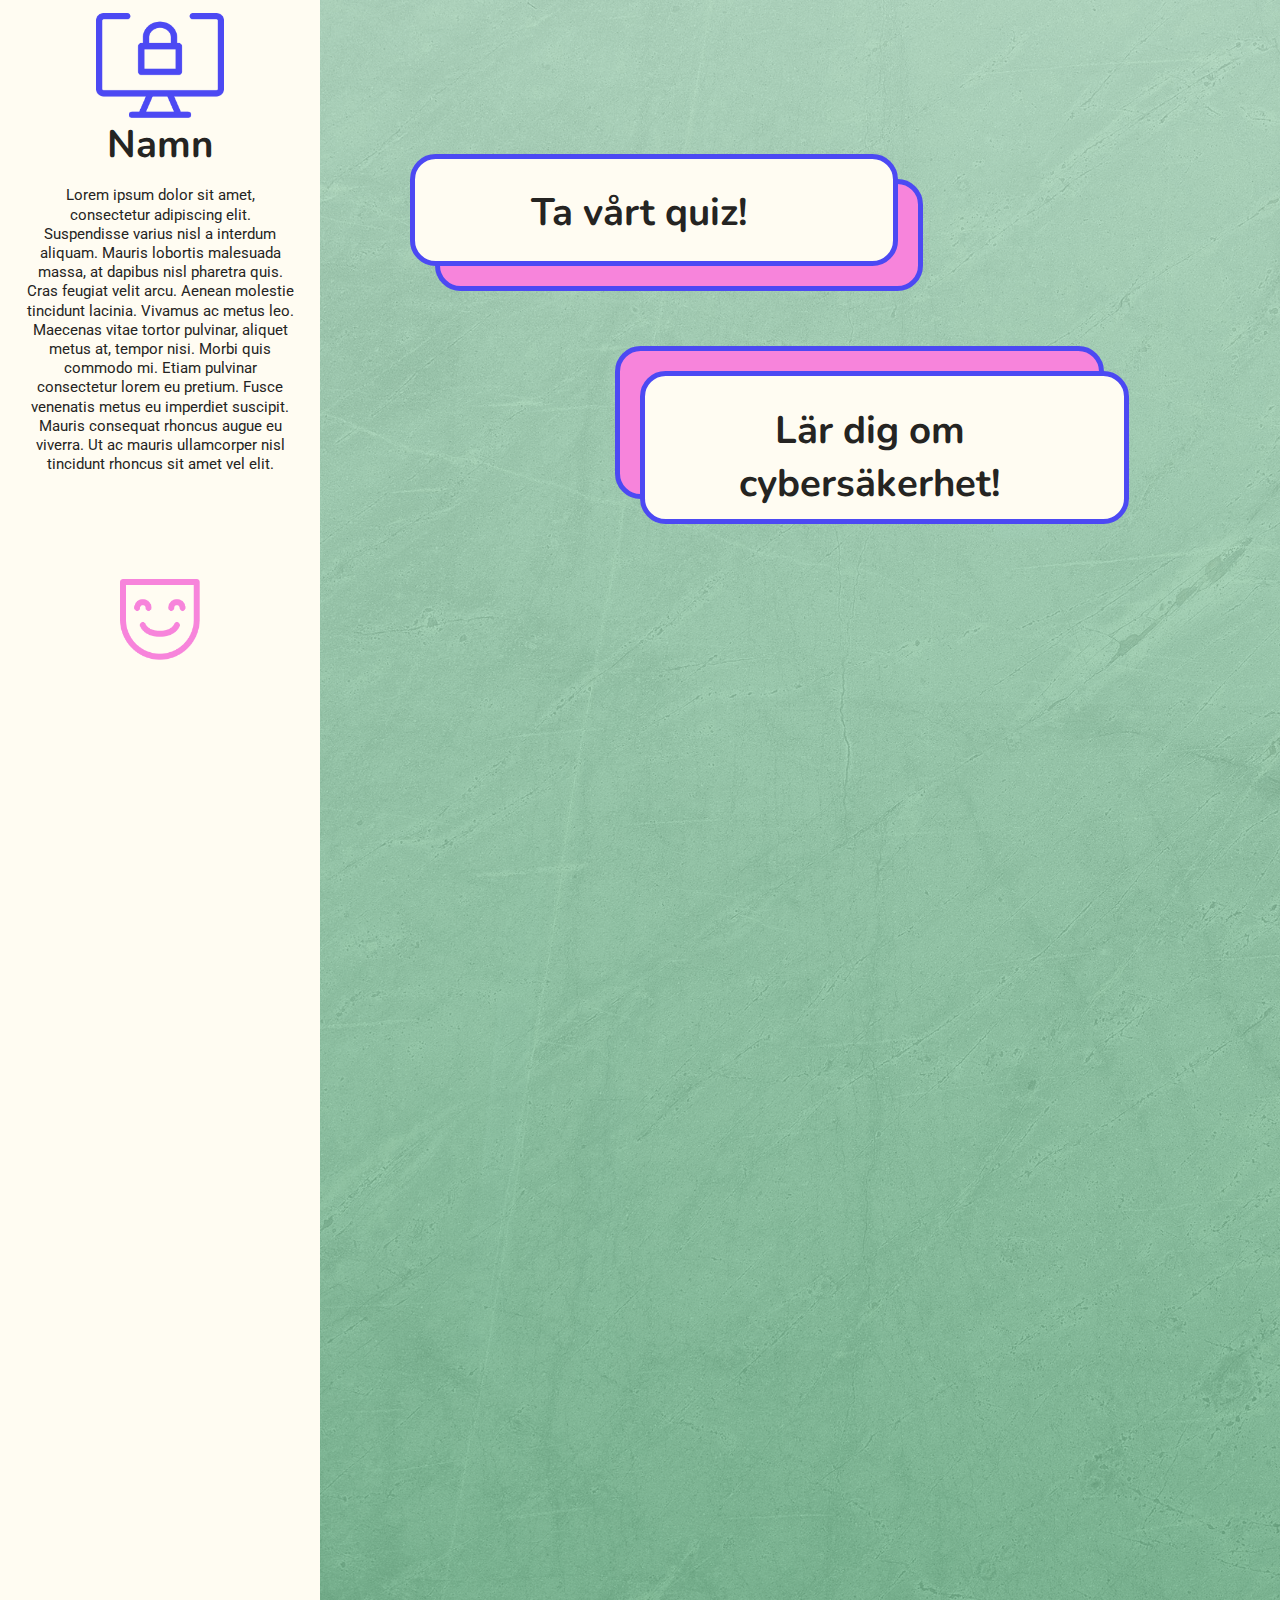
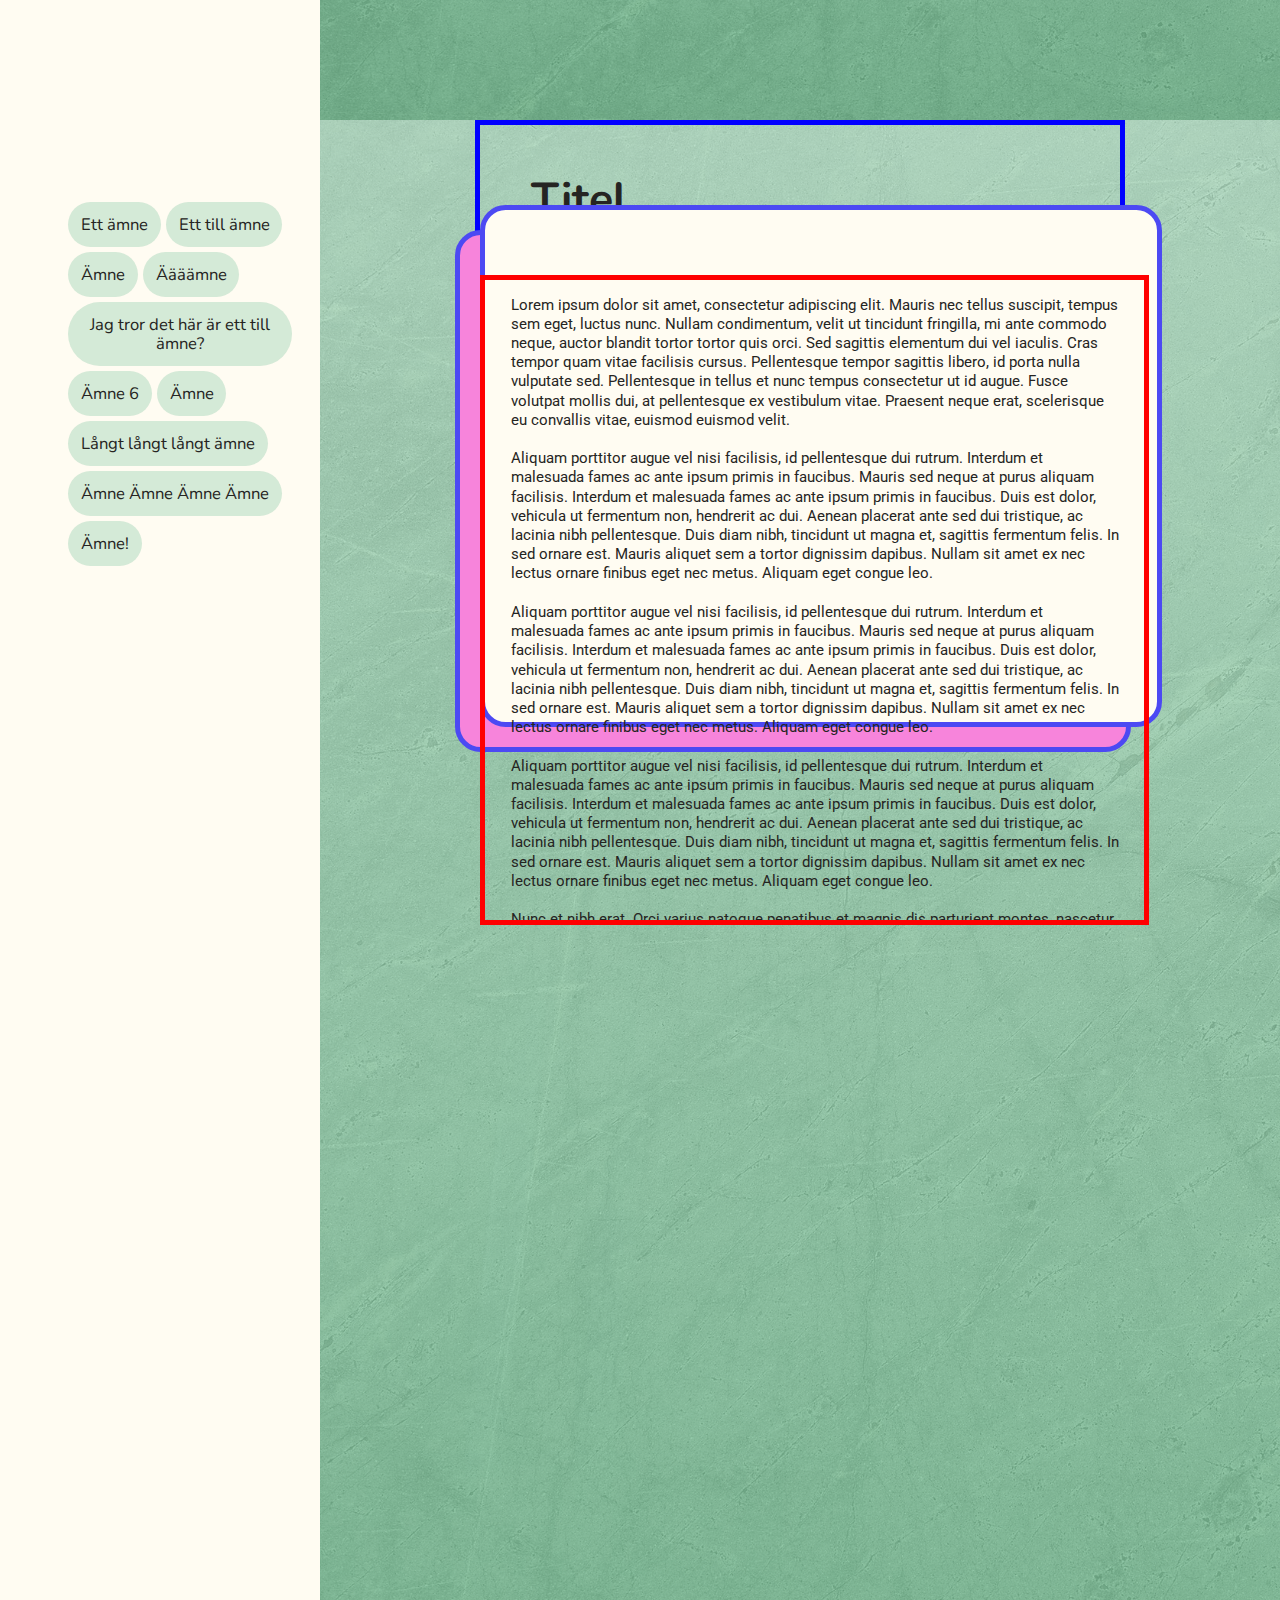
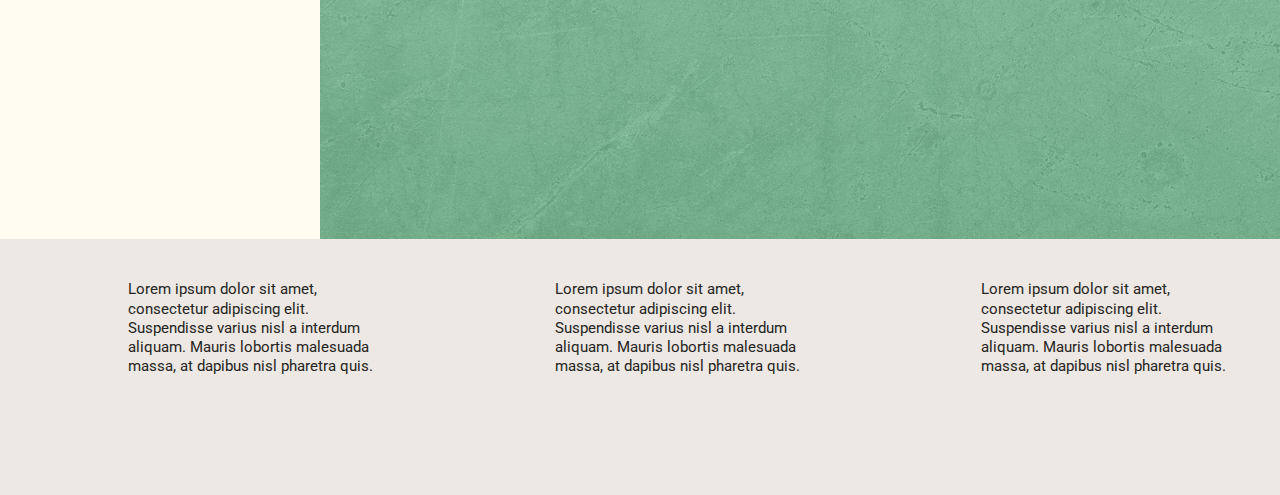
==== commit 3d933336: "5" ====
--- a/index.html
+++ b/index.html
@@ -1,86 +1,3 @@
-
-<!doctype html>
-
-<!--
-Webapp för IP, Simon, Kajsa och Marikas projektarbete
-VT 2022
-
-INDEX
--->
-
-<html>
-	
-<head>
-<meta charset="utf-8">
-<link rel="stylesheet" href="style.css">
-<title>Simon, IP, Marika och Kajsas app</title>
-<link rel="preconnect" href="https://fonts.googleapis.com">
-<link rel="preconnect" href="https://fonts.gstatic.com" crossorigin>
-<link href="https://fonts.googleapis.com/css2?family=Nunito:wght@700&family=Roboto:ital,wght@0,400;0,700;1,400;1,700&display=swap" rel="stylesheet"> 
-</head>
-
-<body>
-	
-	<div class="grid-container-side">
-		
-		<sidebar>
-			<img class="logo" src="logo.png" alt="logga"/>
-			<h1>Namn</h1>
-			<div class="side-text">
-				<p>Lorem ipsum dolor sit amet, consectetur adipiscing elit. Suspendisse varius nisl a interdum aliquam. Mauris lobortis malesuada massa, at dapibus nisl pharetra quis. Cras feugiat velit arcu. Aenean molestie tincidunt lacinia. Vivamus ac metus leo. Maecenas vitae tortor pulvinar, aliquet metus at, tempor nisi. Morbi quis commodo mi. Etiam pulvinar consectetur lorem eu pretium. Fusce venenatis metus eu imperdiet suscipit. Mauris consequat rhoncus augue eu viverra. Ut ac mauris ullamcorper nisl tincidunt rhoncus sit amet vel elit.</p>
-				<img class="pink-smiley" src="smiley-pink-ny.png" alt="smiley face"/>
-			
-				<a class="side-link" href="#">Ämne 1</a><br>
-				<a class="side-link" href="#">Ämne 2</a><br>
-				<a class="side-link" href="#">Ämne 3</a><br>
-				<a class="side-link" href="#">Ämne 4</a><br>
-				<a class="side-link" href="#">Ämne 5</a><br>
-				<a class="side-link" href="#">Ämne 6</a><br>
-				<a class="side-link" href="#">Ämne 7</a><br>
-				<a class="side-link" href="#">Ämne 8</a><br>
-				<a class="side-link" href="#">Ämne 9</a><br>
-				<a class="side-link" href="#">Ämne 10</a><br>
-			</div>
-		</sidebar> 
-		
-		<main>
-			<div class="button1"><h2><a href="quiz.html">Ta vårt quiz!</a></h2></div>
-		
-			<div class="button2"><h2><a href="#">Lär dig om cybersäkerhet!</a></h2></div>
-		
-			
-			<div class="info-container">
-				<h3>Titel</h3>
-				<div class="box">
-					<div class="scroll">
-					<p>Lorem ipsum dolor sit amet, consectetur adipiscing elit. Mauris nec tellus suscipit, tempus sem eget, luctus nunc. Nullam condimentum, velit ut tincidunt fringilla, mi ante commodo neque, auctor blandit tortor tortor quis orci. Sed sagittis elementum dui vel iaculis. Cras tempor quam vitae facilisis cursus. Pellentesque tempor sagittis libero, id porta nulla vulputate sed. Pellentesque in tellus et nunc tempus consectetur ut id augue. Fusce volutpat mollis dui, at pellentesque ex vestibulum vitae. Praesent neque erat, scelerisque eu convallis vitae, euismod euismod velit.<br><br>
-
-					Aliquam porttitor augue vel nisi facilisis, id pellentesque dui rutrum. Interdum et malesuada fames ac ante ipsum primis in faucibus. Mauris sed neque at purus aliquam facilisis. Interdum et malesuada fames ac ante ipsum primis in faucibus. Duis est dolor, vehicula ut fermentum non, hendrerit ac dui. Aenean placerat ante sed dui tristique, ac lacinia nibh pellentesque. Duis diam nibh, tincidunt ut magna et, sagittis fermentum felis. In sed ornare est. Mauris aliquet sem a tortor dignissim dapibus. Nullam sit amet ex nec lectus ornare finibus eget nec metus. Aliquam eget congue leo.<br><br>
-
-					Nunc et nibh erat. Orci varius natoque penatibus et magnis dis parturient montes, nascetur ridiculus mus. Vestibulum gravida, nunc ac mattis luctus, dui nunc tempus felis, quis rutrum orci diam in lectus. Nunc lacinia rutrum orci. Nam sagittis molestie diam, ac dignissim felis viverra porta. Nulla volutpat lacinia augue, non sollicitudin ante mollis vel. Duis tristique consequat ultrices. </p>
-						</div>
-				</div>
-			</div>
-		</main>
-	</div>
-	
-	<footer>
-		<div class="grid-container-footer">
-			<div class="textbox">
-				<p>Lorem ipsum dolor sit amet, consectetur adipiscing elit. Suspendisse varius nisl a interdum aliquam. Mauris lobortis malesuada massa, at dapibus nisl pharetra quis.</p>
-			</div>
-			<div class="textbox">
-				<p>Lorem ipsum dolor sit amet, consectetur adipiscing elit. Suspendisse varius nisl a interdum aliquam. Mauris lobortis malesuada massa, at dapibus nisl pharetra quis.</p>
-			</div>
-			<div class="textbox">
-				<img class="logo" src="logo.png" alt="logga"/>
-				<h1>Namn</h1>
-			</div>
-		</div>
-	</footer>
-</body>
-</html>
-=======
 <!doctype html>
 
 <!--
@@ -143,6 +60,10 @@
 					<p>Lorem ipsum dolor sit amet, consectetur adipiscing elit. Mauris nec tellus suscipit, tempus sem eget, luctus nunc. Nullam condimentum, velit ut tincidunt fringilla, mi ante commodo neque, auctor blandit tortor tortor quis orci. Sed sagittis elementum dui vel iaculis. Cras tempor quam vitae facilisis cursus. Pellentesque tempor sagittis libero, id porta nulla vulputate sed. Pellentesque in tellus et nunc tempus consectetur ut id augue. Fusce volutpat mollis dui, at pellentesque ex vestibulum vitae. Praesent neque erat, scelerisque eu convallis vitae, euismod euismod velit.<br><br>
 
 					Aliquam porttitor augue vel nisi facilisis, id pellentesque dui rutrum. Interdum et malesuada fames ac ante ipsum primis in faucibus. Mauris sed neque at purus aliquam facilisis. Interdum et malesuada fames ac ante ipsum primis in faucibus. Duis est dolor, vehicula ut fermentum non, hendrerit ac dui. Aenean placerat ante sed dui tristique, ac lacinia nibh pellentesque. Duis diam nibh, tincidunt ut magna et, sagittis fermentum felis. In sed ornare est. Mauris aliquet sem a tortor dignissim dapibus. Nullam sit amet ex nec lectus ornare finibus eget nec metus. Aliquam eget congue leo.<br><br>
+						
+					Aliquam porttitor augue vel nisi facilisis, id pellentesque dui rutrum. Interdum et malesuada fames ac ante ipsum primis in faucibus. Mauris sed neque at purus aliquam facilisis. Interdum et malesuada fames ac ante ipsum primis in faucibus. Duis est dolor, vehicula ut fermentum non, hendrerit ac dui. Aenean placerat ante sed dui tristique, ac lacinia nibh pellentesque. Duis diam nibh, tincidunt ut magna et, sagittis fermentum felis. In sed ornare est. Mauris aliquet sem a tortor dignissim dapibus. Nullam sit amet ex nec lectus ornare finibus eget nec metus. Aliquam eget congue leo.<br><br>
+						
+					Aliquam porttitor augue vel nisi facilisis, id pellentesque dui rutrum. Interdum et malesuada fames ac ante ipsum primis in faucibus. Mauris sed neque at purus aliquam facilisis. Interdum et malesuada fames ac ante ipsum primis in faucibus. Duis est dolor, vehicula ut fermentum non, hendrerit ac dui. Aenean placerat ante sed dui tristique, ac lacinia nibh pellentesque. Duis diam nibh, tincidunt ut magna et, sagittis fermentum felis. In sed ornare est. Mauris aliquet sem a tortor dignissim dapibus. Nullam sit amet ex nec lectus ornare finibus eget nec metus. Aliquam eget congue leo.<br><br>
 
 					Nunc et nibh erat. Orci varius natoque penatibus et magnis dis parturient montes, nascetur ridiculus mus. Vestibulum gravida, nunc ac mattis luctus, dui nunc tempus felis, quis rutrum orci diam in lectus. Nunc lacinia rutrum orci. Nam sagittis molestie diam, ac dignissim felis viverra porta. Nulla volutpat lacinia augue, non sollicitudin ante mollis vel. Duis tristique consequat ultrices. </p>
 				</div>
@@ -165,4 +86,3 @@
 	</div>
 </body>
 </html>
-
--- a/style.css
+++ b/style.css
@@ -1,342 +1,4 @@
-
-
-/* CSS till IP, Simon, Marika och Kajsas IT-projekt VT 2022 */
-
-/* Google fonts:
-	Brödtext: font-family: 'Nunito', sans-serif;
-	Rubriker: font-family: 'Roboto', sans-serif; */
-
-/* Färgpalett:
-	Off-white: #FFFCF2
-	Ljusgrå: #F1F0F3
-	Mint: #AAD8BC
-	Rosa: #F784DB
-	Blå: #4C49F3
-	Svart: #252422 */
-
-body {
-	margin: 0;
-}
-
-p { /*brödtext*/
-	font-family: 'Roboto', sans-serif;
-	color: #252422;
-	font-size: 1.2vw;
-	line-height: 1.5vw;
-	position: relative;
-	z-index: 99;
-}
-
-/* Grid för sidebar, main och footer */
-.grid-container-side {
-	display: grid;
-	grid-template-columns: 25% 75%;
-	grid-template-rows: 100% 20%;
-}
-/* Sidebar */
-sidebar {
-	background-color: #FFFCF2;
-	grid-area: 1 / 1 / 2 / 2;
-	height: 100%;
-}
-
-.side-text {
-	padding: 0 5vw;
-	text-align: center;
-}
-
-a.side-link:link{
-	font-family: 'Nunito', sans-serif;
-	font-size: 2vw;
-	color: #252422;
-	text-decoration: none;
-	text-align: left;
-	line-height: 3.6vw;
-}
-
-a.side-link:hover{
-	border-bottom: 5px dotted #252422;
-}
-
-a.side-link:active{
-	color: #252422;
-	border-bottom: 5px dotted #252422;
-}
-
-.logo { /* Logga som används i sidebar och footer, blå*/
-	display: block;
-	margin-left: auto;
-	margin-right: auto;
-	padding: 1vw 0 0 0;
-	width: 30%;
-}
-
-.pink-smiley { /* Smiley ikonen i sidebar, rosa */
-	display: block;
-	margin-left: auto;
-	margin-right: auto;
-	padding: 5em 0;
-	width: 30%;
-}
-
-h1 { /* Logo-text i sidebar & footer*/
-	font-family: 'Nunito', sans-serif;
-	font-size: 3vw;
-	text-align: center;
-	margin: 0;
-	color: #252422;
-}
-
-/* Main */
-main {
-	background-color: #AAD8BC;
-	background-size: cover;
-	background-image: linear-gradient(to bottom, rgba(170, 216, 188, 0.8), rgba(117, 189, 145, 0.8)), url('bakgrund3.jpeg');
-	grid-area: 1 / 2 / 2 / 3;
-	
-}
-
-h2 a:link { /*Länk innuti knappar*/
-	font-family: 'Nunito', sans-serif;
-	font-size: 3vw;
-	color: #252422;
-	text-decoration: none;
-	position: relative;
-	z-index: 3;
-}
-
-h2 a:hover {
-	border-bottom: 7px dotted #252422;
-	position: relative;
-	z-index: 3;
-}
-
-.button1 { /* "Quiz" knappen */
-	margin: 12vw 7vw;
-	width: 30vw;
-	height: 2vw;
-	padding: 1vw 1vw 2vw 3vw;
-	position: relative;
-	text-align: center;
-}
-
-
-.button1:before{ /* "Quiz" knappen: Rosa skugga */
-	content: "";
-	width: 110%;
-	height: 160%;
-	background-color: #f784db;
-	border-radius: 2vw;
-	border: 5px solid #4C49F3;
-	position: absolute;
-	top: 25px;
-	left: 25px;
-	z-index: 1;
-}
-.button1:after{ /* "Quiz" knappen: Vit */
-	content: "";
-	width: 110%;
-	height: 160%;
-	background-color:  #FFFCF2;
-	border-radius: 2vw;
-	border: 5px solid #4C49F3;
-	position: absolute;
-	top: 0px;
-	left: 0px;
-	z-index: 2;
-}
-
-.button2 { /* "Lär dig mer" knappen */
-	margin: 12vw 25vw;
-	width: 30vw;
-	height: 2vw;
-	padding: 1vw 1vw 4vw 3vw;
-	position: relative;
-	text-align: center;
-}
-
-.button2:before{ /* "Lär dig mer" knappen: Rosa skugga */
-	content: "";
-	width: 110%;
-	height: 160%;
-	background-color: #f784db;
-	border-radius: 2vw;
-	border: 5px solid #4C49F3;
-	position: absolute;
-	top: -25px;
-	left: -25px;
-	z-index: 1;
-}
-.button2:after{ /* "Lär dig mer" knappen: Vit */
-	content: "";
-	width: 110%;
-	height: 160%;
-	background-color:  #FFFCF2;
-	border-radius: 2vw;
-	border: 5px solid #4C49F3;
-	position: absolute;
-	top: 0px;
-	left: 0px;
-	z-index: 2;
-}
-
-
-.info-container { /* Inforuta container */
-	margin: 30vw auto 30vw auto;
-	width: 50vw;
-	position: relative;
-}
-
-h3 { /* Titel för inforuta */
-	font-family: 'Nunito', sans-serif;
-	font-size: 3.5vw;
-	color: #252422;
-	margin-left: 4vw;
-}
-
-.box { /* Huvudruta */
-	width: 90%;
-	height: 80%;
-	position: relative;
-	z-index: 2;
-	padding: 0em 3vw;
-}
-
-.scroll {
-	display: block;
-	border: 0px solid red;
-	padding: 5px;
-	margin-top: 5px;
-	width: 100%;
-	height: 200px;
-	overflow-y: scroll;
-	
-}
-
-.scroll::-webkit-scrollbar {
-	width: 10px;
-	background: #F1181B;
-}
-
-.scroll::-webkit-scrollbar-track {
-	background: hsl(120 75% 50% / 1);
-}
-
-.scroll::-webkit-scrollbar-thumb {
-	background: hsl(120 100% 50% / 1);
-}
-
-.scroll::-webkit-scrollbar-thumb:hover {
-            background: #555;
-        }
-
-.info-container:before{ /* Inforuta rosa skugga */
-	content: "";
-	width: 90%;
-	height: 100%;
-	background-color:  #f784db;
-	padding: 0vw 5vw 1vw 2vw;
-	border-radius: 2vw;
-	border: 5px solid #4C49F3;
-	position: absolute;
-	top: 105px;
-	left: -25px;
-	z-index: 1;
-}
-.info-container:after{ /* Inforuta vit */
-	content: "";
-	width: 90%;
-	height: 100%;
-	background-color:  #FFFCF2;
-	padding: 0vw 5vw 1vw 2em;
-	border-radius: 2vw;
-	border: 5px solid #4C49F3;
-	position: absolute;
-	z-index: 1;
-	top: 80px;
-}
-
-
-
-/* quiz */
-
-.quiz-container {
-	border: 3px solid blue;
-	width: 50%;
-	height: 80%;
-	position: absolute;
-	z-index: 2;
-	padding: 0vw 3vw;
-	margin: 6vw 10vw;
-}
-
-.quiz-container:before{ /* Inforuta rosa skugga */
-	content: "";
-	width: 100%;
-	height: 100%;
-	background-color:  #f784db;
-	padding: 0vw 0vw 0vw 0vw;
-	border-radius: 2vw;
-	border: 5px solid #4C49F3;
-	position: absolute;
-	top: 25px;
-	left: -25px;
-	z-index: 0;
-}
-.quiz-container:after{ /* Inforuta vit */
-	content: "";
-	width: 100%;
-	height: 100%;
-	background-color:  #FFFCF2;
-	padding: 0vw 0vw 0vw 0em;
-	border-radius: 2vw;
-	border: 5px solid #4C49F3;
-	position: absolute;
-	z-index: 1;
-	top: 0px;
-	left: 0px;
-}
-
-.question-box {
-	border: 3px solid red;
-	position: absolute;
-	z-index: 4;
-}
-
-h4 {
-	border: 3px solid green;
-}
-
-.answer-box {
-	border: 3px solid yellow;
-	position: absolute;
-	z-index: 5;
-}
-
-
-
-
-/* Footer */
-footer {
-	background-color: #F1F0F3;
-	width: 100%;
-	height: 20vw;
-	grid-area: 2 / 1 / 3 / 3;
-}
-
-.grid-container-footer { /* Grid container för att få infon i footer i 3 columner*/
-	display: grid;
-	grid-template-columns: 33.33% 33.33% 33.33%;
-	grid-template-rows: 100%;
-}
-
-
-.textbox {
-	width: 20vw;
-	margin: 2vw 0vw 0vw 10vw;
-}
-
-
+@charset "utf-8";
 
 /* CSS till IP, Simon, Marika och Kajsas IT-projekt VT 2022 */
 
@@ -350,7 +12,7 @@
 	Mint: #AAD8BC
 	Rosa: #F784DB
 	Blå: #4C49F3
-	Svart: #252422*/
+	Svart: #252422 */
 
 body {
 	margin: 0;
@@ -551,7 +213,9 @@
 .info-container { /* Inforuta container */
 	margin: 0vw auto 15vw auto;
 	width: 50vw;
-	position: relative;
+	height: 40vw;
+	position: relative;
+	border: 5px solid blue;
 }
 
 h3 { /* Titel för inforuta */
@@ -562,12 +226,15 @@
 }
 
 .text-box { /* Huvudruta */
-	width: 90%;
-	height: 80%;
+	width: 95%;
+	height: 50vw;
 	position: relative;
 	z-index: 2;
-	padding: 0vw 3vw;
-}
+	padding: 0 2vw;
+	overflow-y: scroll;
+	border: 5px red solid;
+}
+
 .info-container:before{ /* Inforuta rosa skugga */
 	content: "";
 	width: 90%;
@@ -705,7 +372,7 @@
 	}
 	
 	a.side-link:link{
-		font-size: 2vw;
+		font-size: 1.5vw;
 		text-decoration: none;
 		line-height: 2vw;
 	}
@@ -738,7 +405,11 @@
 	}
 	
 	.text-box { 
-		height: 40%;
+		width: 100%;
+		height: 55vw;
+		padding: 0vw 0vw;
+		margin: -3vw 0vw 0vw 2vw;
+		border: 5px red solid;
 	}
 	
 	.info-container:before{ 
@@ -892,4 +563,3 @@
 		font-size: 5vw;
 	}
 }
-
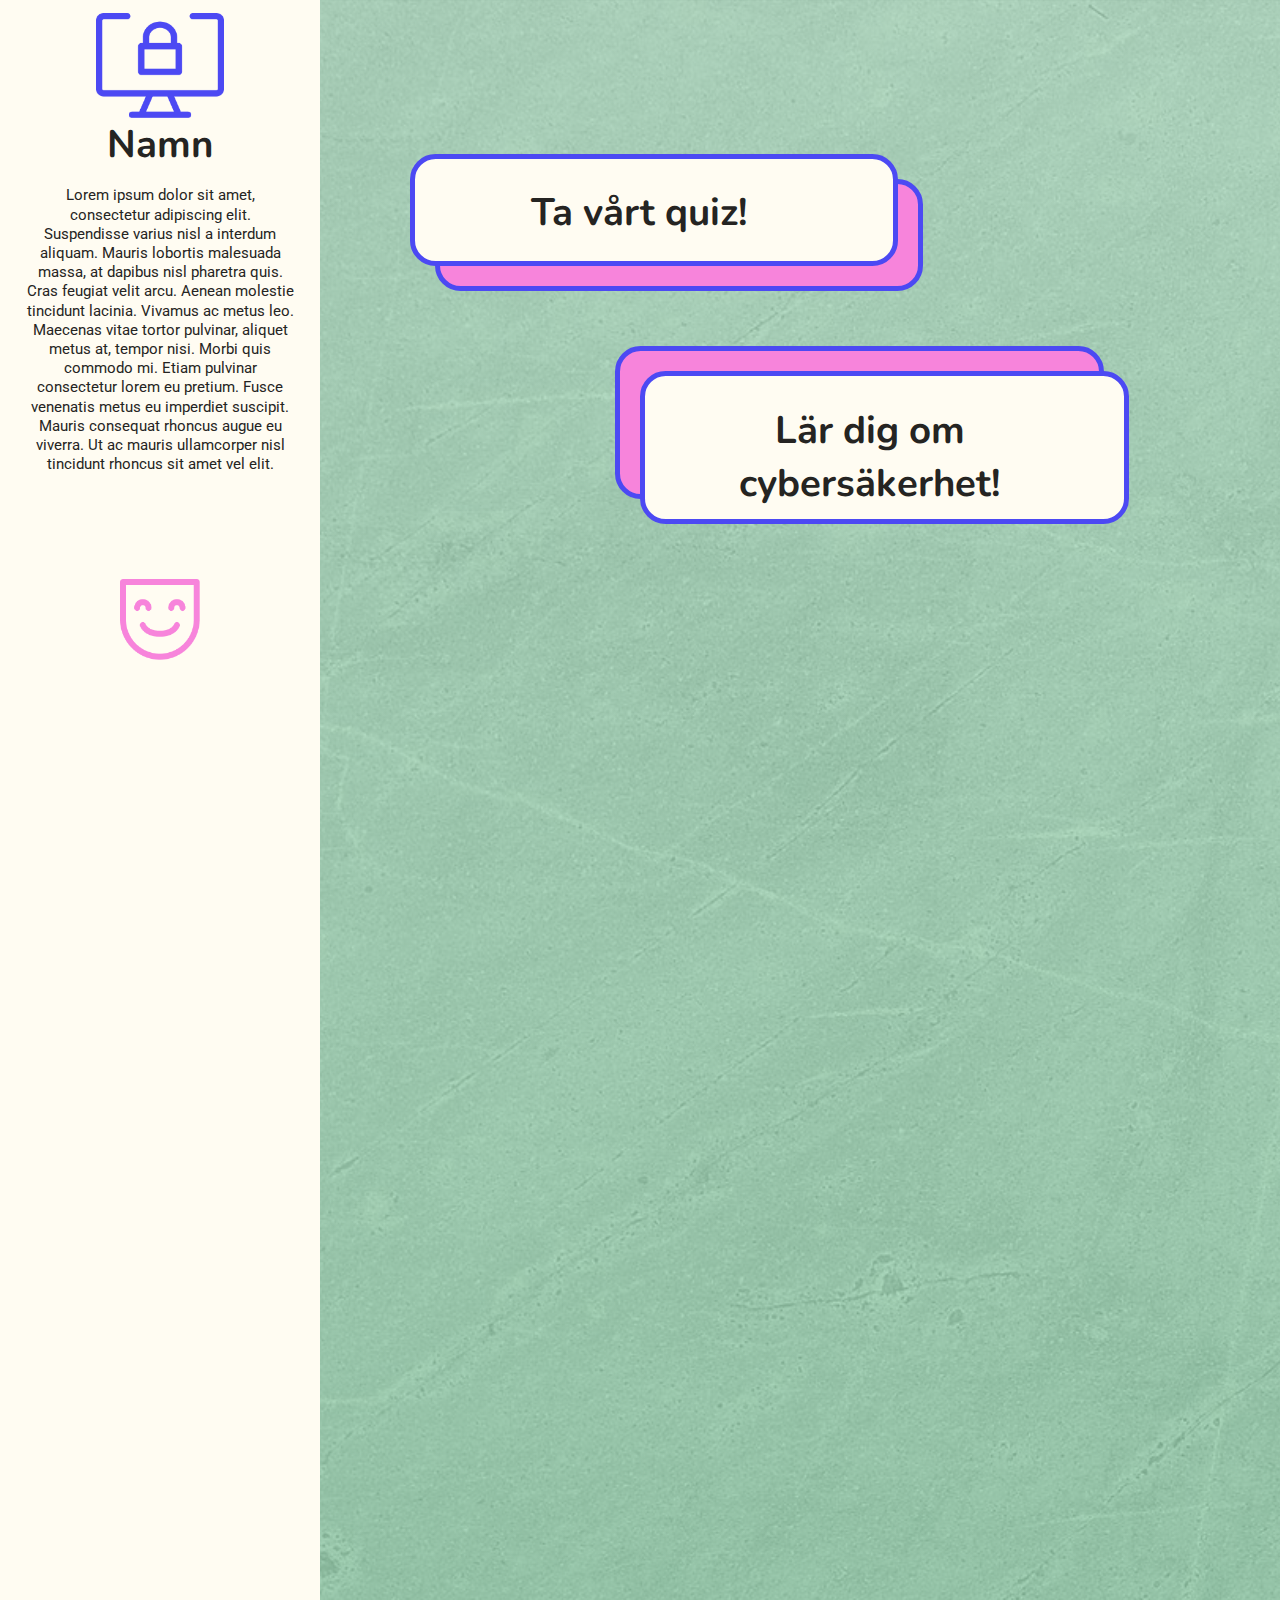
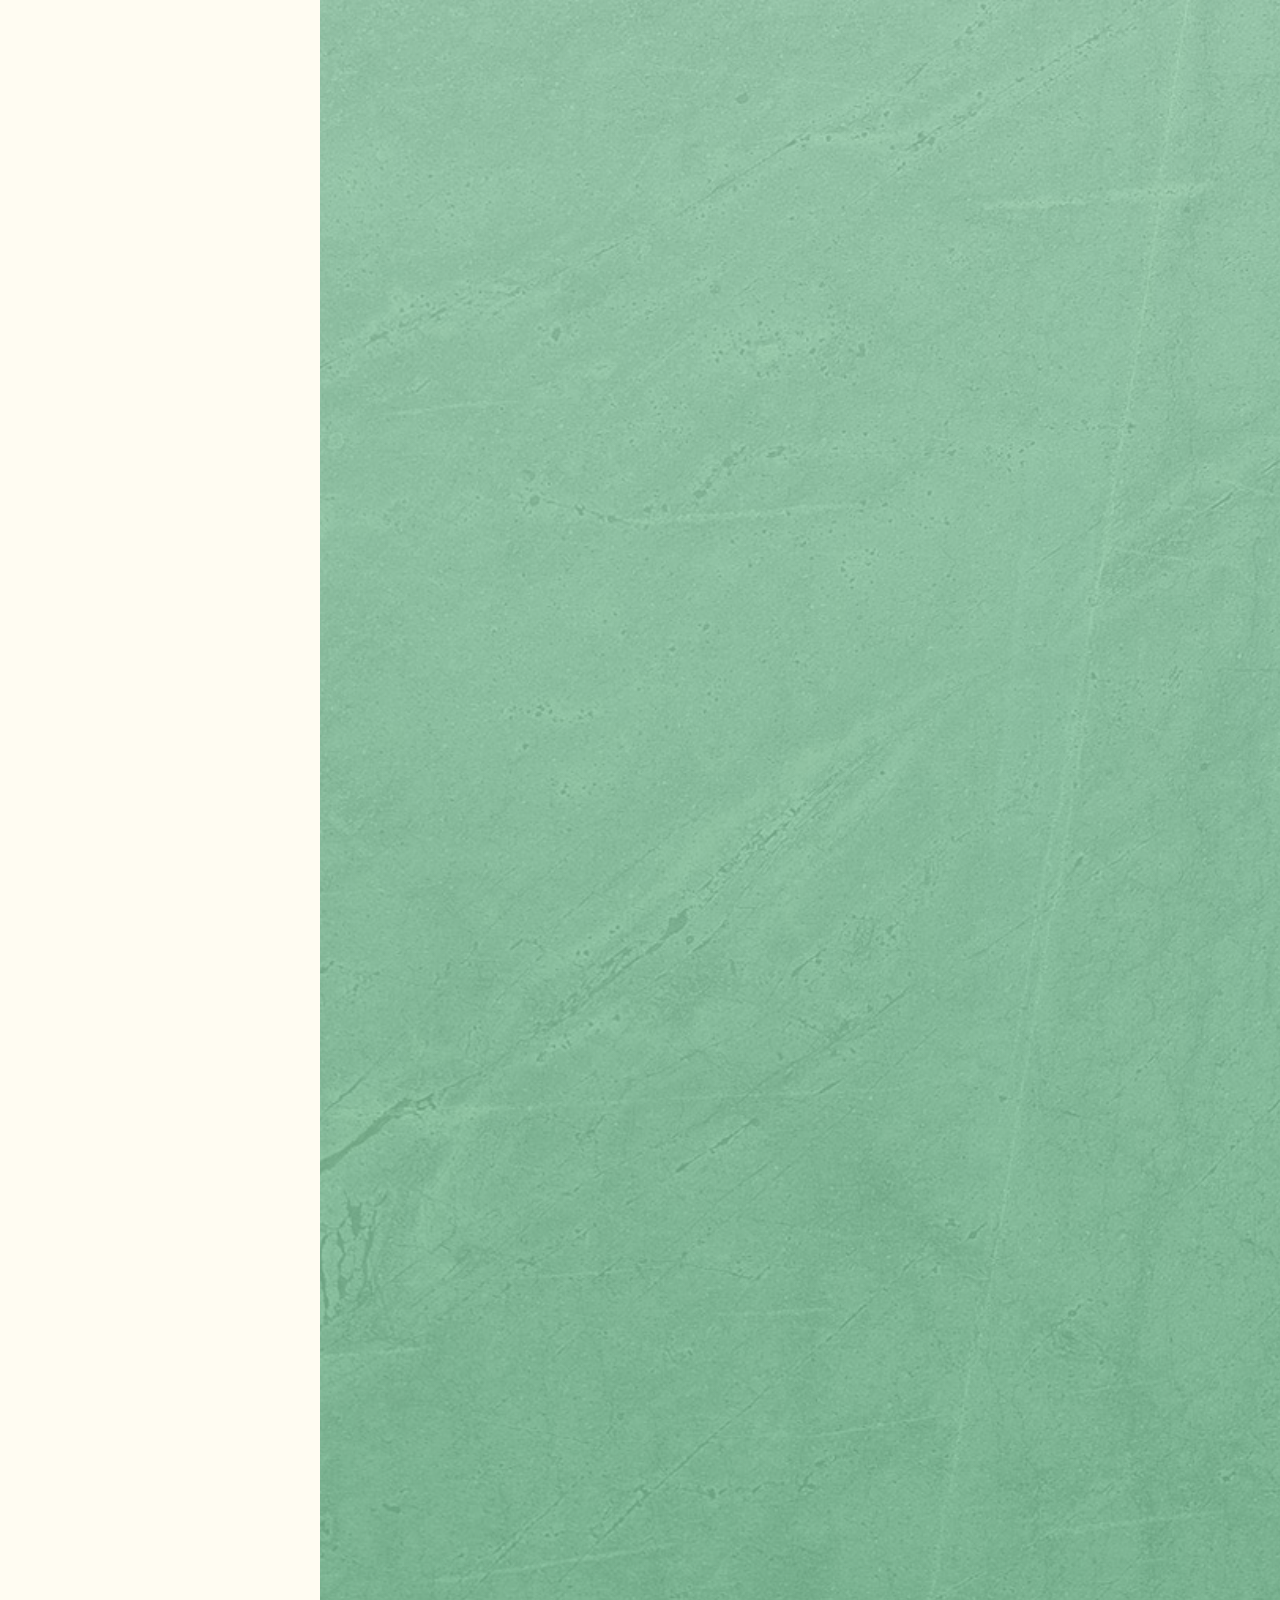
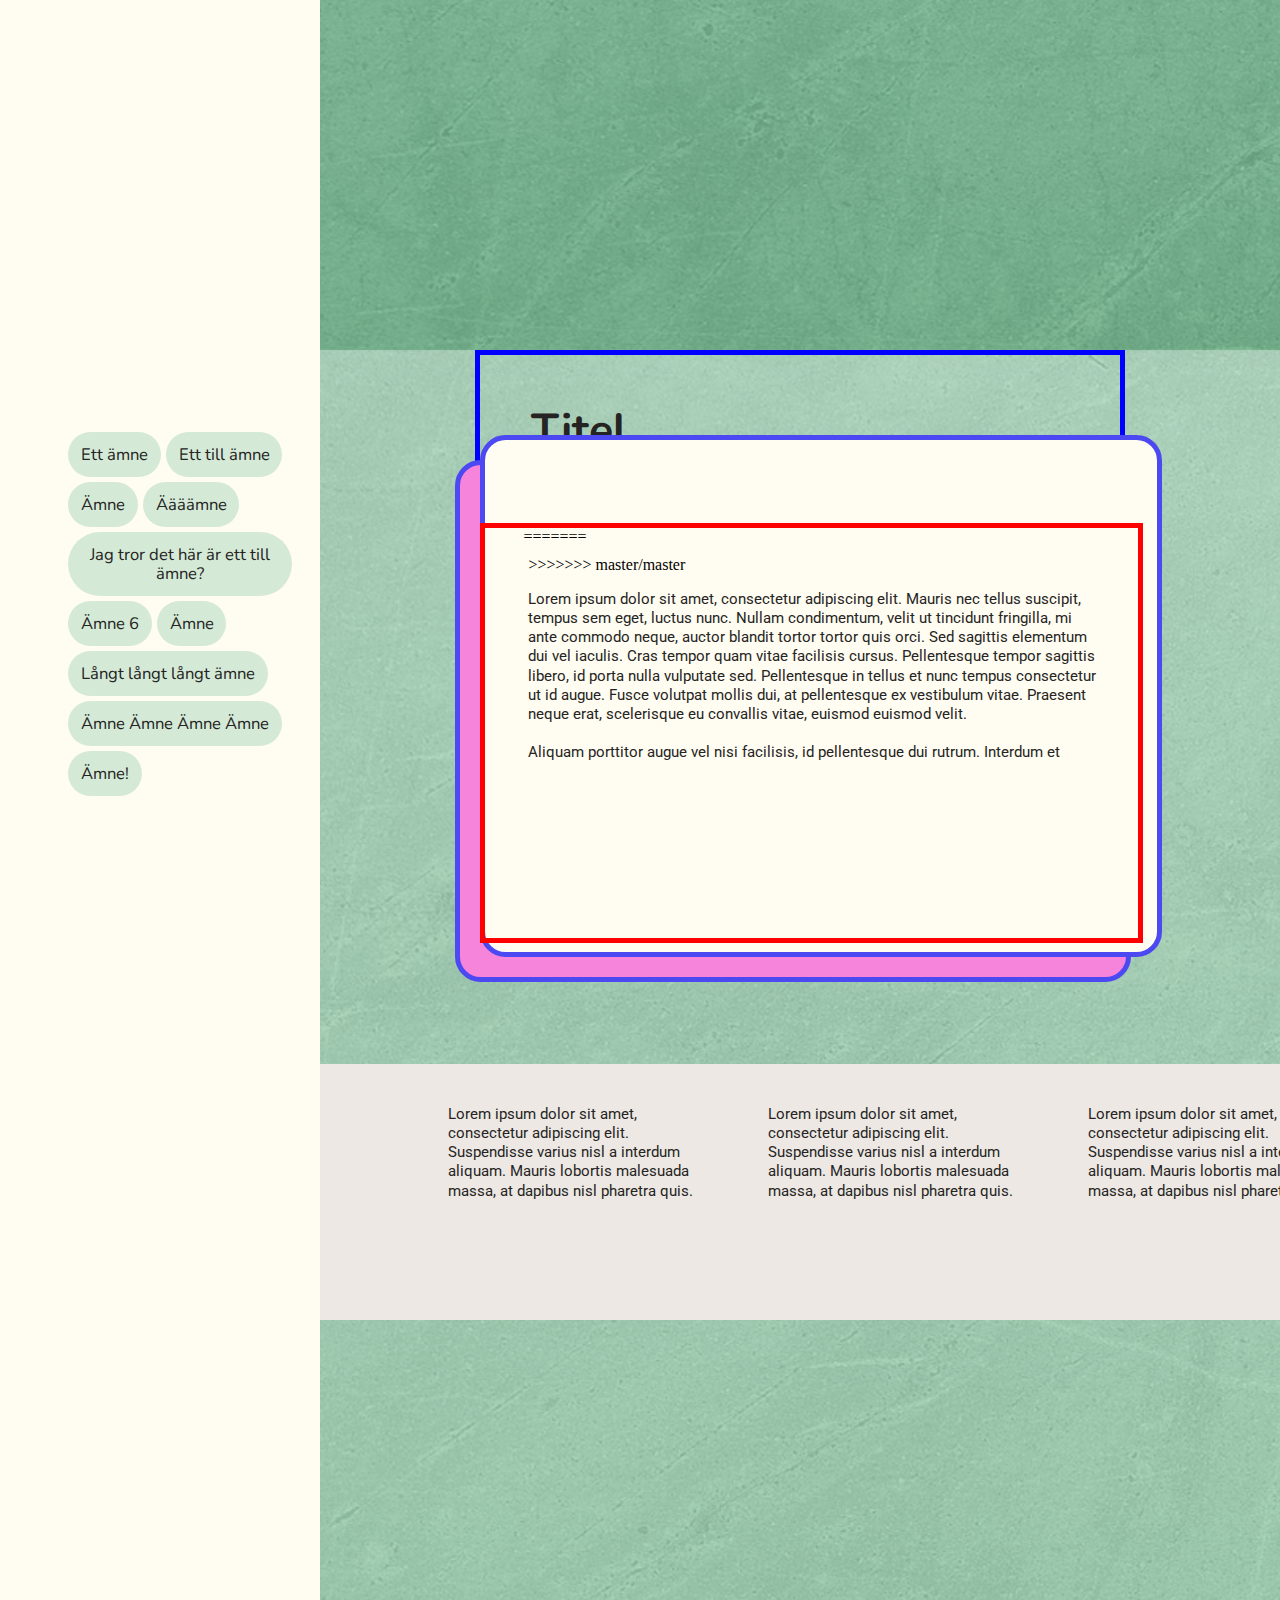
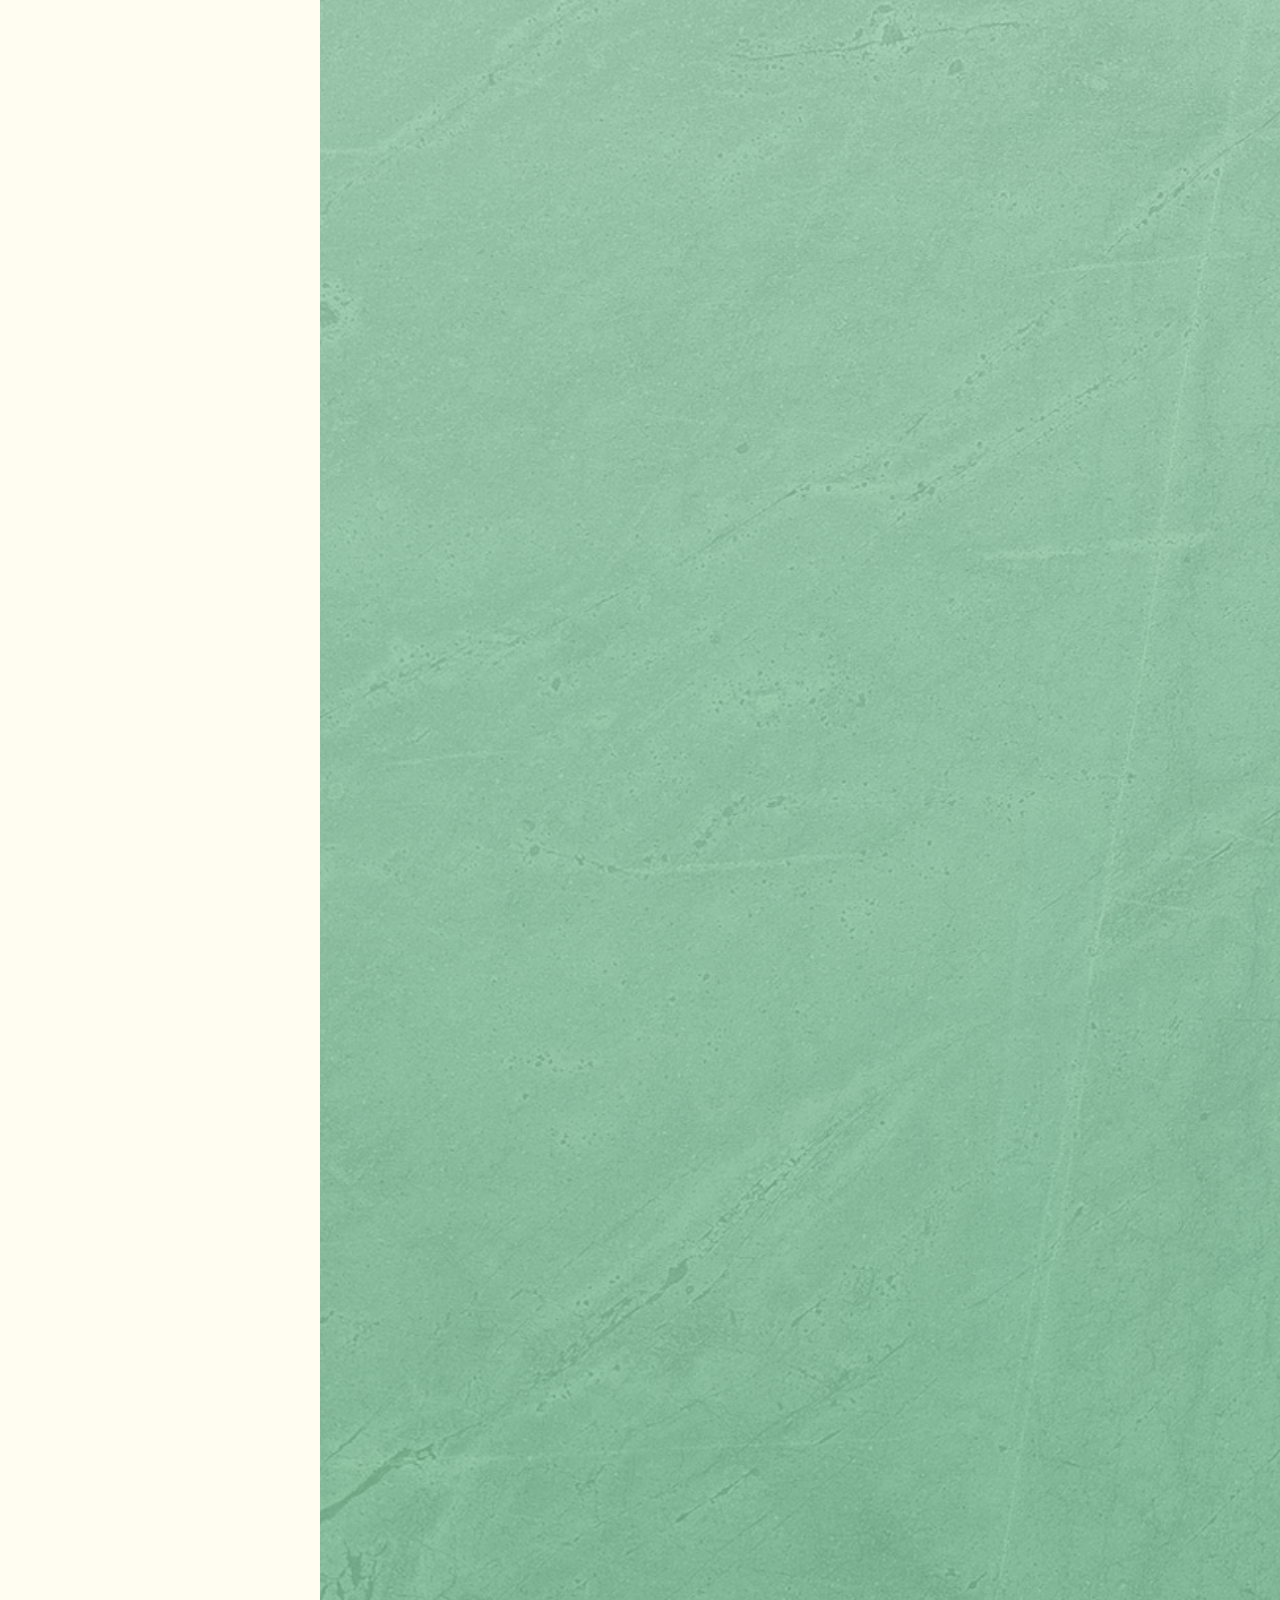
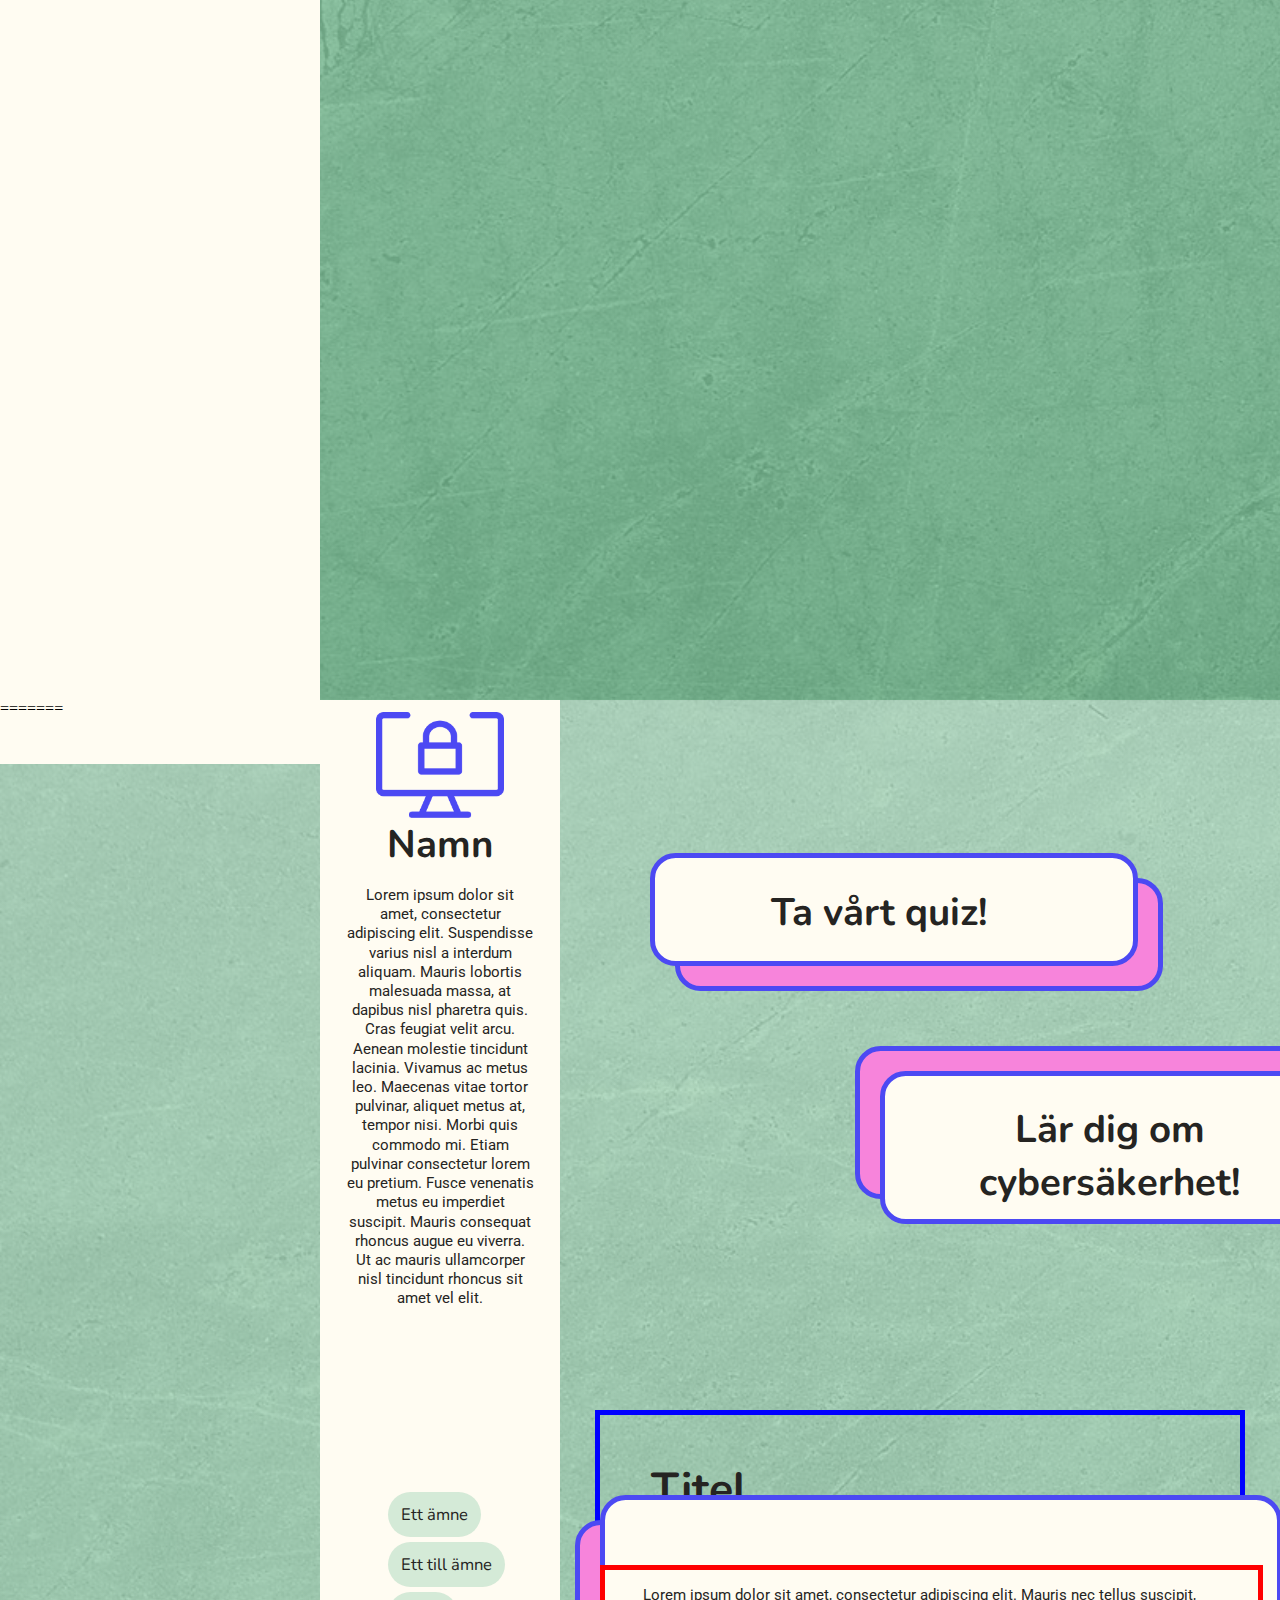
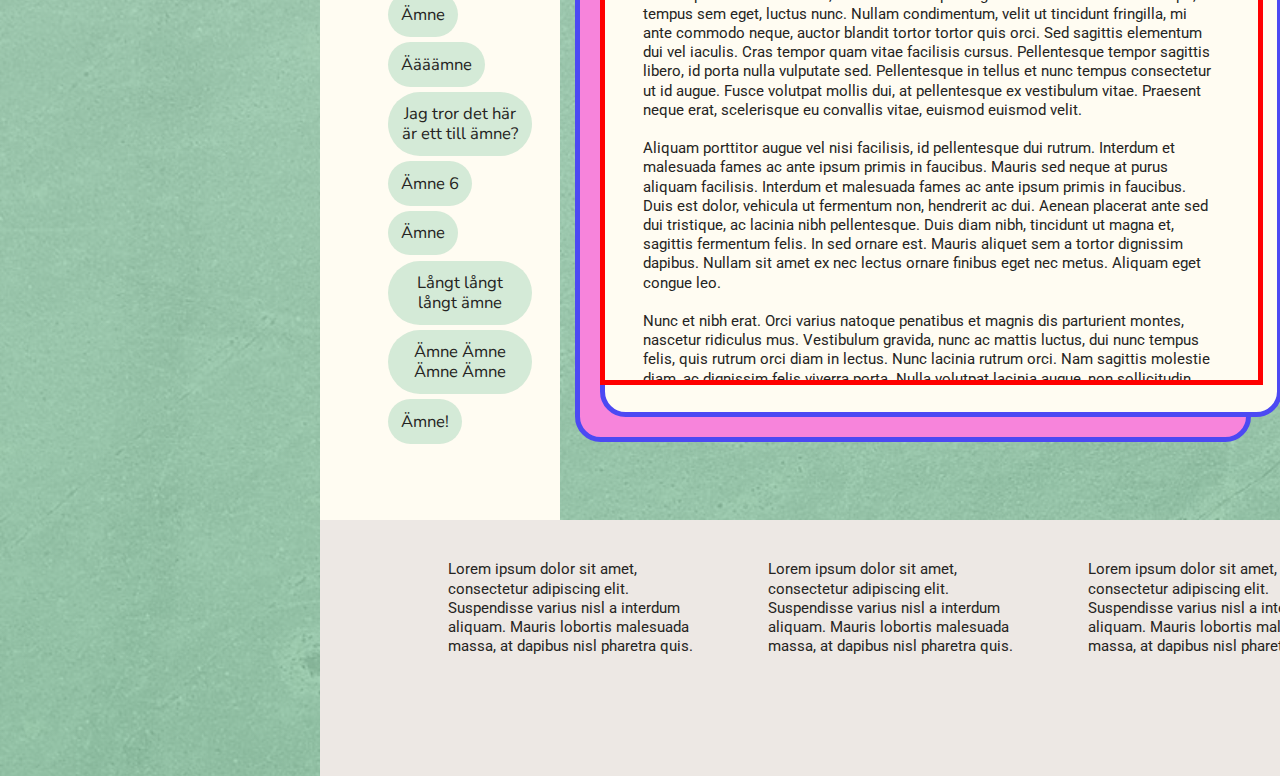
==== commit da4c2b14: "w" ====
--- a/index.html
+++ b/index.html
@@ -1,3 +1,99 @@
+
+<!doctype html>
+
+<!--
+Webapp för IP, Simon, Kajsa och Marikas projektarbete
+VT 2022
+
+INDEX
+-->
+
+<html>
+	
+<head>
+	<meta charset="utf-8">
+	<link rel="stylesheet" href="style.css">
+	<title>Simon, IP, Marika och Kajsas app</title>
+	<link rel="preconnect" href="https://fonts.googleapis.com">
+	<link rel="preconnect" href="https://fonts.gstatic.com" crossorigin>
+	<link href="https://fonts.googleapis.com/css2?family=Nunito:wght@700&family=Roboto:ital,wght@0,400;0,700;1,400;1,700&display=swap" rel="stylesheet"> 
+</head>
+
+<body>
+	
+	<div class="grid-container-side">
+		<div class="sidebar-top">
+			<img class="logo" src="logo.png" alt="logga"/>
+			<a href="index.html"><h1>Namn</h1></a>
+			<div class="side-text">
+				<p>Lorem ipsum dolor sit amet, consectetur adipiscing elit. Suspendisse varius nisl a interdum aliquam. Mauris lobortis malesuada massa, at dapibus nisl pharetra quis. Cras feugiat velit arcu. Aenean molestie tincidunt lacinia. Vivamus ac metus leo. Maecenas vitae tortor pulvinar, aliquet metus at, tempor nisi. Morbi quis commodo mi. Etiam pulvinar consectetur lorem eu pretium. Fusce venenatis metus eu imperdiet suscipit. Mauris consequat rhoncus augue eu viverra. Ut ac mauris ullamcorper nisl tincidunt rhoncus sit amet vel elit.</p>
+				<img class="smiley" src="smiley-pink-ny.png" alt="smiley face"/>
+			</div>
+		</div> 
+		
+		<div class="sidebar-bottom">
+			<div class="side-text">
+				<ul>
+					<li class="topic"><a class="side-link" href="#">Ett ämne</a></li>
+					<li class="topic"><a class="side-link" href="#">Ett till ämne</a></li>
+					<li class="topic"><a class="side-link" href="#">Ämne</a></li>
+					<li class="topic"><a class="side-link" href="#">Äääämne</a></li>
+					<li class="topic"><a class="side-link" href="#">Jag tror det här är ett till ämne?</a></li>
+					<li class="topic"><a class="side-link" href="#">Ämne 6</a></li>
+					<li class="topic"><a class="side-link" href="#">Ämne</a></li>
+					<li class="topic"><a class="side-link" href="#">Långt långt långt ämne </a></li>
+					<li class="topic"><a class="side-link" href="#">Ämne Ämne Ämne Ämne</a></li>
+					<li class="topic"><a class="side-link" href="#">Ämne!</a></li>
+				</ul>
+			</div>
+		</div>
+		
+		<div class="main-top">
+			<div class="button1"><h2><a href="quiz.html">Ta vårt quiz!</a></h2></div>
+		
+			<div class="button2"><h2><a href="#main-bottom">Lär dig om cybersäkerhet!</a></h2></div>
+		</div>
+			
+		<div class="main-bottom" id="main-bottom">
+			<div class="info-container">
+				<h3>Titel</h3>
+<<<<<<< HEAD
+				<div class="text-box">
+=======
+				<div class="box">
+					<div class="scroll">
+>>>>>>> master/master
+					<p>Lorem ipsum dolor sit amet, consectetur adipiscing elit. Mauris nec tellus suscipit, tempus sem eget, luctus nunc. Nullam condimentum, velit ut tincidunt fringilla, mi ante commodo neque, auctor blandit tortor tortor quis orci. Sed sagittis elementum dui vel iaculis. Cras tempor quam vitae facilisis cursus. Pellentesque tempor sagittis libero, id porta nulla vulputate sed. Pellentesque in tellus et nunc tempus consectetur ut id augue. Fusce volutpat mollis dui, at pellentesque ex vestibulum vitae. Praesent neque erat, scelerisque eu convallis vitae, euismod euismod velit.<br><br>
+
+					Aliquam porttitor augue vel nisi facilisis, id pellentesque dui rutrum. Interdum et malesuada fames ac ante ipsum primis in faucibus. Mauris sed neque at purus aliquam facilisis. Interdum et malesuada fames ac ante ipsum primis in faucibus. Duis est dolor, vehicula ut fermentum non, hendrerit ac dui. Aenean placerat ante sed dui tristique, ac lacinia nibh pellentesque. Duis diam nibh, tincidunt ut magna et, sagittis fermentum felis. In sed ornare est. Mauris aliquet sem a tortor dignissim dapibus. Nullam sit amet ex nec lectus ornare finibus eget nec metus. Aliquam eget congue leo.<br><br>
+						
+					Aliquam porttitor augue vel nisi facilisis, id pellentesque dui rutrum. Interdum et malesuada fames ac ante ipsum primis in faucibus. Mauris sed neque at purus aliquam facilisis. Interdum et malesuada fames ac ante ipsum primis in faucibus. Duis est dolor, vehicula ut fermentum non, hendrerit ac dui. Aenean placerat ante sed dui tristique, ac lacinia nibh pellentesque. Duis diam nibh, tincidunt ut magna et, sagittis fermentum felis. In sed ornare est. Mauris aliquet sem a tortor dignissim dapibus. Nullam sit amet ex nec lectus ornare finibus eget nec metus. Aliquam eget congue leo.<br><br>
+						
+					Aliquam porttitor augue vel nisi facilisis, id pellentesque dui rutrum. Interdum et malesuada fames ac ante ipsum primis in faucibus. Mauris sed neque at purus aliquam facilisis. Interdum et malesuada fames ac ante ipsum primis in faucibus. Duis est dolor, vehicula ut fermentum non, hendrerit ac dui. Aenean placerat ante sed dui tristique, ac lacinia nibh pellentesque. Duis diam nibh, tincidunt ut magna et, sagittis fermentum felis. In sed ornare est. Mauris aliquet sem a tortor dignissim dapibus. Nullam sit amet ex nec lectus ornare finibus eget nec metus. Aliquam eget congue leo.<br><br>
+
+					Nunc et nibh erat. Orci varius natoque penatibus et magnis dis parturient montes, nascetur ridiculus mus. Vestibulum gravida, nunc ac mattis luctus, dui nunc tempus felis, quis rutrum orci diam in lectus. Nunc lacinia rutrum orci. Nam sagittis molestie diam, ac dignissim felis viverra porta. Nulla volutpat lacinia augue, non sollicitudin ante mollis vel. Duis tristique consequat ultrices. </p>
+						</div>
+				</div>
+			</div>
+		</div>
+	
+		<footer>
+			<div class="grid-container-footer">
+				<div class="footer-info">
+					<p>Lorem ipsum dolor sit amet, consectetur adipiscing elit. Suspendisse varius nisl a interdum aliquam. Mauris lobortis malesuada massa, at dapibus nisl pharetra quis.</p>
+				</div>
+				<div class="footer-info">
+					<p>Lorem ipsum dolor sit amet, consectetur adipiscing elit. Suspendisse varius nisl a interdum aliquam. Mauris lobortis malesuada massa, at dapibus nisl pharetra quis.</p>
+				</div>
+				<div class="footer-info">
+					<p>Lorem ipsum dolor sit amet, consectetur adipiscing elit. Suspendisse varius nisl a interdum aliquam. Mauris lobortis malesuada massa, at dapibus nisl pharetra quis.</p>
+				</div>
+		</div>
+		</footer>
+	</div>
+</body>
+</html>
+=======
 <!doctype html>
 
 <!--
@@ -60,10 +156,6 @@
 					<p>Lorem ipsum dolor sit amet, consectetur adipiscing elit. Mauris nec tellus suscipit, tempus sem eget, luctus nunc. Nullam condimentum, velit ut tincidunt fringilla, mi ante commodo neque, auctor blandit tortor tortor quis orci. Sed sagittis elementum dui vel iaculis. Cras tempor quam vitae facilisis cursus. Pellentesque tempor sagittis libero, id porta nulla vulputate sed. Pellentesque in tellus et nunc tempus consectetur ut id augue. Fusce volutpat mollis dui, at pellentesque ex vestibulum vitae. Praesent neque erat, scelerisque eu convallis vitae, euismod euismod velit.<br><br>
 
 					Aliquam porttitor augue vel nisi facilisis, id pellentesque dui rutrum. Interdum et malesuada fames ac ante ipsum primis in faucibus. Mauris sed neque at purus aliquam facilisis. Interdum et malesuada fames ac ante ipsum primis in faucibus. Duis est dolor, vehicula ut fermentum non, hendrerit ac dui. Aenean placerat ante sed dui tristique, ac lacinia nibh pellentesque. Duis diam nibh, tincidunt ut magna et, sagittis fermentum felis. In sed ornare est. Mauris aliquet sem a tortor dignissim dapibus. Nullam sit amet ex nec lectus ornare finibus eget nec metus. Aliquam eget congue leo.<br><br>
-						
-					Aliquam porttitor augue vel nisi facilisis, id pellentesque dui rutrum. Interdum et malesuada fames ac ante ipsum primis in faucibus. Mauris sed neque at purus aliquam facilisis. Interdum et malesuada fames ac ante ipsum primis in faucibus. Duis est dolor, vehicula ut fermentum non, hendrerit ac dui. Aenean placerat ante sed dui tristique, ac lacinia nibh pellentesque. Duis diam nibh, tincidunt ut magna et, sagittis fermentum felis. In sed ornare est. Mauris aliquet sem a tortor dignissim dapibus. Nullam sit amet ex nec lectus ornare finibus eget nec metus. Aliquam eget congue leo.<br><br>
-						
-					Aliquam porttitor augue vel nisi facilisis, id pellentesque dui rutrum. Interdum et malesuada fames ac ante ipsum primis in faucibus. Mauris sed neque at purus aliquam facilisis. Interdum et malesuada fames ac ante ipsum primis in faucibus. Duis est dolor, vehicula ut fermentum non, hendrerit ac dui. Aenean placerat ante sed dui tristique, ac lacinia nibh pellentesque. Duis diam nibh, tincidunt ut magna et, sagittis fermentum felis. In sed ornare est. Mauris aliquet sem a tortor dignissim dapibus. Nullam sit amet ex nec lectus ornare finibus eget nec metus. Aliquam eget congue leo.<br><br>
 
 					Nunc et nibh erat. Orci varius natoque penatibus et magnis dis parturient montes, nascetur ridiculus mus. Vestibulum gravida, nunc ac mattis luctus, dui nunc tempus felis, quis rutrum orci diam in lectus. Nunc lacinia rutrum orci. Nam sagittis molestie diam, ac dignissim felis viverra porta. Nulla volutpat lacinia augue, non sollicitudin ante mollis vel. Duis tristique consequat ultrices. </p>
 				</div>
@@ -86,3 +178,4 @@
 	</div>
 </body>
 </html>
+
--- a/style.css
+++ b/style.css
@@ -1,4 +1,4 @@
-@charset "utf-8";
+
 
 /* CSS till IP, Simon, Marika och Kajsas IT-projekt VT 2022 */
 
@@ -8,7 +8,7 @@
 
 /* Färgpalett:
 	Off-white: #FFFCF2
-	Ljusgrå: #EDE8E4
+	Ljusgrå: #F1F0F3
 	Mint: #AAD8BC
 	Rosa: #F784DB
 	Blå: #4C49F3
@@ -211,7 +211,11 @@
 
 /* Inforuta */
 .info-container { /* Inforuta container */
+<<<<<<< HEAD
 	margin: 0vw auto 15vw auto;
+=======
+	margin: 30vw auto 30vw auto;
+>>>>>>> master/master
 	width: 50vw;
 	height: 40vw;
 	position: relative;
@@ -230,9 +234,380 @@
 	height: 50vw;
 	position: relative;
 	z-index: 2;
+<<<<<<< HEAD
 	padding: 0 2vw;
 	overflow-y: scroll;
 	border: 5px red solid;
+=======
+	padding: 0em 3vw;
+}
+
+.scroll {
+	display: block;
+	border: 0px solid red;
+	padding: 5px;
+	margin-top: 5px;
+	width: 100%;
+	height: 200px;
+	overflow-y: scroll;
+	
+}
+
+.scroll::-webkit-scrollbar {
+	width: 10px;
+	background: #F1181B;
+}
+
+.scroll::-webkit-scrollbar-track {
+	background: hsl(120 75% 50% / 1);
+}
+
+.scroll::-webkit-scrollbar-thumb {
+	background: hsl(120 100% 50% / 1);
+}
+
+.scroll::-webkit-scrollbar-thumb:hover {
+            background: #555;
+        }
+
+.info-container:before{ /* Inforuta rosa skugga */
+	content: "";
+	width: 90%;
+	height: 100%;
+	background-color:  #f784db;
+	padding: 0vw 5vw 1vw 2vw;
+	border-radius: 2vw;
+	border: 5px solid #4C49F3;
+	position: absolute;
+	top: 105px;
+	left: -25px;
+	z-index: 1;
+}
+.info-container:after{ /* Inforuta vit */
+	content: "";
+	width: 90%;
+	height: 100%;
+	background-color:  #FFFCF2;
+	padding: 0vw 5vw 1vw 2em;
+	border-radius: 2vw;
+	border: 5px solid #4C49F3;
+	position: absolute;
+	z-index: 1;
+	top: 80px;
+}
+
+
+
+/* quiz */
+
+.quiz-container {
+	border: 3px solid blue;
+	width: 50%;
+	height: 80%;
+	position: absolute;
+	z-index: 2;
+	padding: 0vw 3vw;
+	margin: 6vw 10vw;
+}
+
+.quiz-container:before{ /* Inforuta rosa skugga */
+	content: "";
+	width: 100%;
+	height: 100%;
+	background-color:  #f784db;
+	padding: 0vw 0vw 0vw 0vw;
+	border-radius: 2vw;
+	border: 5px solid #4C49F3;
+	position: absolute;
+	top: 25px;
+	left: -25px;
+	z-index: 0;
+}
+.quiz-container:after{ /* Inforuta vit */
+	content: "";
+	width: 100%;
+	height: 100%;
+	background-color:  #FFFCF2;
+	padding: 0vw 0vw 0vw 0em;
+	border-radius: 2vw;
+	border: 5px solid #4C49F3;
+	position: absolute;
+	z-index: 1;
+	top: 0px;
+	left: 0px;
+}
+
+.question-box {
+	border: 3px solid red;
+	position: absolute;
+	z-index: 4;
+}
+
+h4 {
+	border: 3px solid green;
+}
+
+.answer-box {
+	border: 3px solid yellow;
+	position: absolute;
+	z-index: 5;
+}
+
+
+
+
+/* Footer */
+footer {
+	background-color: #F1F0F3;
+	width: 100%;
+	height: 20vw;
+	grid-area: 2 / 1 / 3 / 3;
+}
+
+.grid-container-footer { /* Grid container för att få infon i footer i 3 columner*/
+	display: grid;
+	grid-template-columns: 33.33% 33.33% 33.33%;
+	grid-template-rows: 100%;
+}
+
+
+.textbox {
+	width: 20vw;
+	margin: 2vw 0vw 0vw 10vw;
+}
+
+
+
+/* CSS till IP, Simon, Marika och Kajsas IT-projekt VT 2022 */
+
+/* Google fonts:
+	Brödtext: font-family: 'Nunito', sans-serif;
+	Rubriker: font-family: 'Roboto', sans-serif; */
+
+/* Färgpalett:
+	Off-white: #FFFCF2
+	Ljusgrå: #EDE8E4
+	Mint: #AAD8BC
+	Rosa: #F784DB
+	Blå: #4C49F3
+	Svart: #252422*/
+
+body {
+	margin: 0;
+	background-image: linear-gradient(to bottom, rgba(170, 216, 188, 0.8), rgba(117, 189, 145, 0.8)), url('bakgrund3.jpeg');
+	background-size: cover;
+}
+
+p { /*brödtext*/
+	font-family: 'Roboto', sans-serif;
+	color: #252422;
+	font-size: 1.2vw;
+	line-height: 1.5vw;
+	position: relative;
+	z-index: 99;
+}
+
+a { /*länkar*/
+	text-decoration: none;
+}
+
+/* Grid för sidebar, main och footer */
+.grid-container-side {
+	display: grid;
+	grid-template-columns: 25% 75%;
+	grid-template-rows: 100% 100% 20%;
+}
+/* Sidebar */
+.sidebar-top {
+	background-color: #FFFCF2;
+	grid-area: 1 / 1 / 2 / 2;
+	height: 100%;
+	width: 100%;
+}
+
+.sidebar-bottom {
+	background-color: #FFFCF2;
+	grid-area: 2 / 1 / 2 / 2;
+	height: 100%;
+	width: 100%;
+	padding-top: 5vw;
+}
+
+.side-text {
+	padding: 0 2vw;
+	text-align: center;
+}
+
+a.side-link:link{
+	font-family: 'Nunito', sans-serif;
+	font-size: 1.3vw;
+	color: #252422;
+	text-decoration: none;
+	text-align: left;
+	line-height: 1.5vw;
+}
+
+/*ämnen i sidebar*/
+ul { 
+	list-style-type: none;
+}
+	
+.topic {
+	float: left;
+	background-color: rgba(170, 216, 188, 0.5);
+	border-radius: 10vw;
+	margin: 0.2vw;
+	padding: 1vw;
+	list-style-type: none;
+}
+	
+.topic:hover,:active {
+	background-color: rgba(170, 216, 188, 0.8);
+}
+
+.logo { /* Logga som används i sidebar (blå)*/
+	display: block;
+	margin-left: auto;
+	margin-right: auto;
+	padding: 1vw 0 0 0;
+	width: 10vw;
+}
+
+h1 { /* Logo-text*/
+	font-family: 'Nunito', sans-serif;
+	font-size: 3vw;
+	text-align: center;
+	margin: 0;
+	color: #252422;
+}
+
+.smiley { /* Smiley ikonen i sidebar (rosa)*/
+	display: block;
+	margin-left: auto;
+	margin-right: auto;
+	padding: 7vw 0;
+	width: 30%;
+}
+
+/* Main */
+.main-top {
+	background-size: cover;
+	grid-area: 1 / 2 / 2 / 3;
+	
+}
+
+.main-bottom {
+	background-size: cover;
+	grid-area: 2 / 2 / 2 / 3;
+	
+}
+
+h2 a:link { /*Länk innuti main-knappar*/
+	font-family: 'Nunito', sans-serif;
+	font-size: 3vw;
+	color: #252422;
+	text-decoration: none;
+	position: relative;
+	z-index: 3;
+}
+
+h2 a:hover {
+	border-bottom: 7px dotted #252422;
+	position: relative;
+	z-index: 3;
+}
+
+/* Main-nappar */
+.button1 { /* "Quiz" knappen */
+	margin: 12vw 7vw;
+	width: 30vw;
+	height: 2vw;
+	padding: 1vw 1vw 2vw 3vw;
+	position: relative;
+	text-align: center;
+}
+
+
+.button1:before{ /* "Quiz" knappen: Rosa skugga */
+	content: "";
+	width: 110%;
+	height: 160%;
+	background-color: #f784db;
+	border-radius: 2vw;
+	border: 5px solid #4C49F3;
+	position: absolute;
+	top: 25px;
+	left: 25px;
+	z-index: 1;
+}
+.button1:after{ /* "Quiz" knappen: Vit */
+	content: "";
+	width: 110%;
+	height: 160%;
+	background-color: #FFFCF2;
+	border-radius: 2vw;
+	border: 5px solid #4C49F3;
+	position: absolute;
+	top: 0px;
+	left: 0px;
+	z-index: 2;
+}
+
+.button2 { /* "Lär dig mer" knappen */
+	margin: 12vw 25vw;
+	width: 30vw;
+	height: 2vw;
+	padding: 1vw 1vw 4vw 3vw;
+	position: relative;
+	text-align: center;
+}
+
+.button2:before{ /* "Lär dig mer" knappen: Rosa skugga */
+	content: "";
+	width: 110%;
+	height: 160%;
+	background-color: #f784db;
+	border-radius: 2vw;
+	border: 5px solid #4C49F3;
+	position: absolute;
+	top: -25px;
+	left: -25px;
+	z-index: 1;
+}
+.button2:after{ /* "Lär dig mer" knappen: Vit */
+	content: "";
+	width: 110%;
+	height: 160%;
+	background-color: #FFFCF2;
+	border-radius: 2vw;
+	border: 5px solid #4C49F3;
+	position: absolute;
+	top: 0px;
+	left: 0px;
+	z-index: 2;
+}
+
+/* Inforuta */
+.info-container { /* Inforuta container */
+	margin: 0vw auto 15vw auto;
+	width: 50vw;
+	position: relative;
+}
+
+h3 { /* Titel för inforuta */
+	font-family: 'Nunito', sans-serif;
+	font-size: 3.5vw;
+	color: #252422;
+	margin-left: 4vw;
+}
+
+.text-box { /* Huvudruta */
+	width: 90%;
+	height: 80%;
+	position: relative;
+	z-index: 2;
+	padding: 0vw 3vw;
+>>>>>>> master/master
 }
 
 .info-container:before{ /* Inforuta rosa skugga */
@@ -372,7 +747,11 @@
 	}
 	
 	a.side-link:link{
+<<<<<<< HEAD
 		font-size: 1.5vw;
+=======
+		font-size: 2vw;
+>>>>>>> master/master
 		text-decoration: none;
 		line-height: 2vw;
 	}
@@ -405,11 +784,15 @@
 	}
 	
 	.text-box { 
+<<<<<<< HEAD
 		width: 100%;
 		height: 55vw;
 		padding: 0vw 0vw;
 		margin: -3vw 0vw 0vw 2vw;
 		border: 5px red solid;
+=======
+		height: 40%;
+>>>>>>> master/master
 	}
 	
 	.info-container:before{ 
@@ -563,3 +946,7 @@
 		font-size: 5vw;
 	}
 }
+<<<<<<< HEAD
+=======
+
+>>>>>>> master/master
--- a/style.css
+++ b/style.css
@@ -1,4 +1,4 @@
-@charset "utf-8";
+
 
 /* CSS till IP, Simon, Marika och Kajsas IT-projekt VT 2022 */
 
@@ -8,7 +8,7 @@
 
 /* Färgpalett:
 	Off-white: #FFFCF2
-	Ljusgrå: #EDE8E4
+	Ljusgrå: #F1F0F3
 	Mint: #AAD8BC
 	Rosa: #F784DB
 	Blå: #4C49F3
@@ -211,7 +211,11 @@
 
 /* Inforuta */
 .info-container { /* Inforuta container */
+<<<<<<< HEAD
 	margin: 0vw auto 15vw auto;
+=======
+	margin: 30vw auto 30vw auto;
+>>>>>>> master/master
 	width: 50vw;
 	height: 40vw;
 	position: relative;
@@ -230,9 +234,380 @@
 	height: 50vw;
 	position: relative;
 	z-index: 2;
+<<<<<<< HEAD
 	padding: 0 2vw;
 	overflow-y: scroll;
 	border: 5px red solid;
+=======
+	padding: 0em 3vw;
+}
+
+.scroll {
+	display: block;
+	border: 0px solid red;
+	padding: 5px;
+	margin-top: 5px;
+	width: 100%;
+	height: 200px;
+	overflow-y: scroll;
+	
+}
+
+.scroll::-webkit-scrollbar {
+	width: 10px;
+	background: #F1181B;
+}
+
+.scroll::-webkit-scrollbar-track {
+	background: hsl(120 75% 50% / 1);
+}
+
+.scroll::-webkit-scrollbar-thumb {
+	background: hsl(120 100% 50% / 1);
+}
+
+.scroll::-webkit-scrollbar-thumb:hover {
+            background: #555;
+        }
+
+.info-container:before{ /* Inforuta rosa skugga */
+	content: "";
+	width: 90%;
+	height: 100%;
+	background-color:  #f784db;
+	padding: 0vw 5vw 1vw 2vw;
+	border-radius: 2vw;
+	border: 5px solid #4C49F3;
+	position: absolute;
+	top: 105px;
+	left: -25px;
+	z-index: 1;
+}
+.info-container:after{ /* Inforuta vit */
+	content: "";
+	width: 90%;
+	height: 100%;
+	background-color:  #FFFCF2;
+	padding: 0vw 5vw 1vw 2em;
+	border-radius: 2vw;
+	border: 5px solid #4C49F3;
+	position: absolute;
+	z-index: 1;
+	top: 80px;
+}
+
+
+
+/* quiz */
+
+.quiz-container {
+	border: 3px solid blue;
+	width: 50%;
+	height: 80%;
+	position: absolute;
+	z-index: 2;
+	padding: 0vw 3vw;
+	margin: 6vw 10vw;
+}
+
+.quiz-container:before{ /* Inforuta rosa skugga */
+	content: "";
+	width: 100%;
+	height: 100%;
+	background-color:  #f784db;
+	padding: 0vw 0vw 0vw 0vw;
+	border-radius: 2vw;
+	border: 5px solid #4C49F3;
+	position: absolute;
+	top: 25px;
+	left: -25px;
+	z-index: 0;
+}
+.quiz-container:after{ /* Inforuta vit */
+	content: "";
+	width: 100%;
+	height: 100%;
+	background-color:  #FFFCF2;
+	padding: 0vw 0vw 0vw 0em;
+	border-radius: 2vw;
+	border: 5px solid #4C49F3;
+	position: absolute;
+	z-index: 1;
+	top: 0px;
+	left: 0px;
+}
+
+.question-box {
+	border: 3px solid red;
+	position: absolute;
+	z-index: 4;
+}
+
+h4 {
+	border: 3px solid green;
+}
+
+.answer-box {
+	border: 3px solid yellow;
+	position: absolute;
+	z-index: 5;
+}
+
+
+
+
+/* Footer */
+footer {
+	background-color: #F1F0F3;
+	width: 100%;
+	height: 20vw;
+	grid-area: 2 / 1 / 3 / 3;
+}
+
+.grid-container-footer { /* Grid container för att få infon i footer i 3 columner*/
+	display: grid;
+	grid-template-columns: 33.33% 33.33% 33.33%;
+	grid-template-rows: 100%;
+}
+
+
+.textbox {
+	width: 20vw;
+	margin: 2vw 0vw 0vw 10vw;
+}
+
+
+
+/* CSS till IP, Simon, Marika och Kajsas IT-projekt VT 2022 */
+
+/* Google fonts:
+	Brödtext: font-family: 'Nunito', sans-serif;
+	Rubriker: font-family: 'Roboto', sans-serif; */
+
+/* Färgpalett:
+	Off-white: #FFFCF2
+	Ljusgrå: #EDE8E4
+	Mint: #AAD8BC
+	Rosa: #F784DB
+	Blå: #4C49F3
+	Svart: #252422*/
+
+body {
+	margin: 0;
+	background-image: linear-gradient(to bottom, rgba(170, 216, 188, 0.8), rgba(117, 189, 145, 0.8)), url('bakgrund3.jpeg');
+	background-size: cover;
+}
+
+p { /*brödtext*/
+	font-family: 'Roboto', sans-serif;
+	color: #252422;
+	font-size: 1.2vw;
+	line-height: 1.5vw;
+	position: relative;
+	z-index: 99;
+}
+
+a { /*länkar*/
+	text-decoration: none;
+}
+
+/* Grid för sidebar, main och footer */
+.grid-container-side {
+	display: grid;
+	grid-template-columns: 25% 75%;
+	grid-template-rows: 100% 100% 20%;
+}
+/* Sidebar */
+.sidebar-top {
+	background-color: #FFFCF2;
+	grid-area: 1 / 1 / 2 / 2;
+	height: 100%;
+	width: 100%;
+}
+
+.sidebar-bottom {
+	background-color: #FFFCF2;
+	grid-area: 2 / 1 / 2 / 2;
+	height: 100%;
+	width: 100%;
+	padding-top: 5vw;
+}
+
+.side-text {
+	padding: 0 2vw;
+	text-align: center;
+}
+
+a.side-link:link{
+	font-family: 'Nunito', sans-serif;
+	font-size: 1.3vw;
+	color: #252422;
+	text-decoration: none;
+	text-align: left;
+	line-height: 1.5vw;
+}
+
+/*ämnen i sidebar*/
+ul { 
+	list-style-type: none;
+}
+	
+.topic {
+	float: left;
+	background-color: rgba(170, 216, 188, 0.5);
+	border-radius: 10vw;
+	margin: 0.2vw;
+	padding: 1vw;
+	list-style-type: none;
+}
+	
+.topic:hover,:active {
+	background-color: rgba(170, 216, 188, 0.8);
+}
+
+.logo { /* Logga som används i sidebar (blå)*/
+	display: block;
+	margin-left: auto;
+	margin-right: auto;
+	padding: 1vw 0 0 0;
+	width: 10vw;
+}
+
+h1 { /* Logo-text*/
+	font-family: 'Nunito', sans-serif;
+	font-size: 3vw;
+	text-align: center;
+	margin: 0;
+	color: #252422;
+}
+
+.smiley { /* Smiley ikonen i sidebar (rosa)*/
+	display: block;
+	margin-left: auto;
+	margin-right: auto;
+	padding: 7vw 0;
+	width: 30%;
+}
+
+/* Main */
+.main-top {
+	background-size: cover;
+	grid-area: 1 / 2 / 2 / 3;
+	
+}
+
+.main-bottom {
+	background-size: cover;
+	grid-area: 2 / 2 / 2 / 3;
+	
+}
+
+h2 a:link { /*Länk innuti main-knappar*/
+	font-family: 'Nunito', sans-serif;
+	font-size: 3vw;
+	color: #252422;
+	text-decoration: none;
+	position: relative;
+	z-index: 3;
+}
+
+h2 a:hover {
+	border-bottom: 7px dotted #252422;
+	position: relative;
+	z-index: 3;
+}
+
+/* Main-nappar */
+.button1 { /* "Quiz" knappen */
+	margin: 12vw 7vw;
+	width: 30vw;
+	height: 2vw;
+	padding: 1vw 1vw 2vw 3vw;
+	position: relative;
+	text-align: center;
+}
+
+
+.button1:before{ /* "Quiz" knappen: Rosa skugga */
+	content: "";
+	width: 110%;
+	height: 160%;
+	background-color: #f784db;
+	border-radius: 2vw;
+	border: 5px solid #4C49F3;
+	position: absolute;
+	top: 25px;
+	left: 25px;
+	z-index: 1;
+}
+.button1:after{ /* "Quiz" knappen: Vit */
+	content: "";
+	width: 110%;
+	height: 160%;
+	background-color: #FFFCF2;
+	border-radius: 2vw;
+	border: 5px solid #4C49F3;
+	position: absolute;
+	top: 0px;
+	left: 0px;
+	z-index: 2;
+}
+
+.button2 { /* "Lär dig mer" knappen */
+	margin: 12vw 25vw;
+	width: 30vw;
+	height: 2vw;
+	padding: 1vw 1vw 4vw 3vw;
+	position: relative;
+	text-align: center;
+}
+
+.button2:before{ /* "Lär dig mer" knappen: Rosa skugga */
+	content: "";
+	width: 110%;
+	height: 160%;
+	background-color: #f784db;
+	border-radius: 2vw;
+	border: 5px solid #4C49F3;
+	position: absolute;
+	top: -25px;
+	left: -25px;
+	z-index: 1;
+}
+.button2:after{ /* "Lär dig mer" knappen: Vit */
+	content: "";
+	width: 110%;
+	height: 160%;
+	background-color: #FFFCF2;
+	border-radius: 2vw;
+	border: 5px solid #4C49F3;
+	position: absolute;
+	top: 0px;
+	left: 0px;
+	z-index: 2;
+}
+
+/* Inforuta */
+.info-container { /* Inforuta container */
+	margin: 0vw auto 15vw auto;
+	width: 50vw;
+	position: relative;
+}
+
+h3 { /* Titel för inforuta */
+	font-family: 'Nunito', sans-serif;
+	font-size: 3.5vw;
+	color: #252422;
+	margin-left: 4vw;
+}
+
+.text-box { /* Huvudruta */
+	width: 90%;
+	height: 80%;
+	position: relative;
+	z-index: 2;
+	padding: 0vw 3vw;
+>>>>>>> master/master
 }
 
 .info-container:before{ /* Inforuta rosa skugga */
@@ -372,7 +747,11 @@
 	}
 	
 	a.side-link:link{
+<<<<<<< HEAD
 		font-size: 1.5vw;
+=======
+		font-size: 2vw;
+>>>>>>> master/master
 		text-decoration: none;
 		line-height: 2vw;
 	}
@@ -405,11 +784,15 @@
 	}
 	
 	.text-box { 
+<<<<<<< HEAD
 		width: 100%;
 		height: 55vw;
 		padding: 0vw 0vw;
 		margin: -3vw 0vw 0vw 2vw;
 		border: 5px red solid;
+=======
+		height: 40%;
+>>>>>>> master/master
 	}
 	
 	.info-container:before{ 
@@ -563,3 +946,7 @@
 		font-size: 5vw;
 	}
 }
+<<<<<<< HEAD
+=======
+
+>>>>>>> master/master
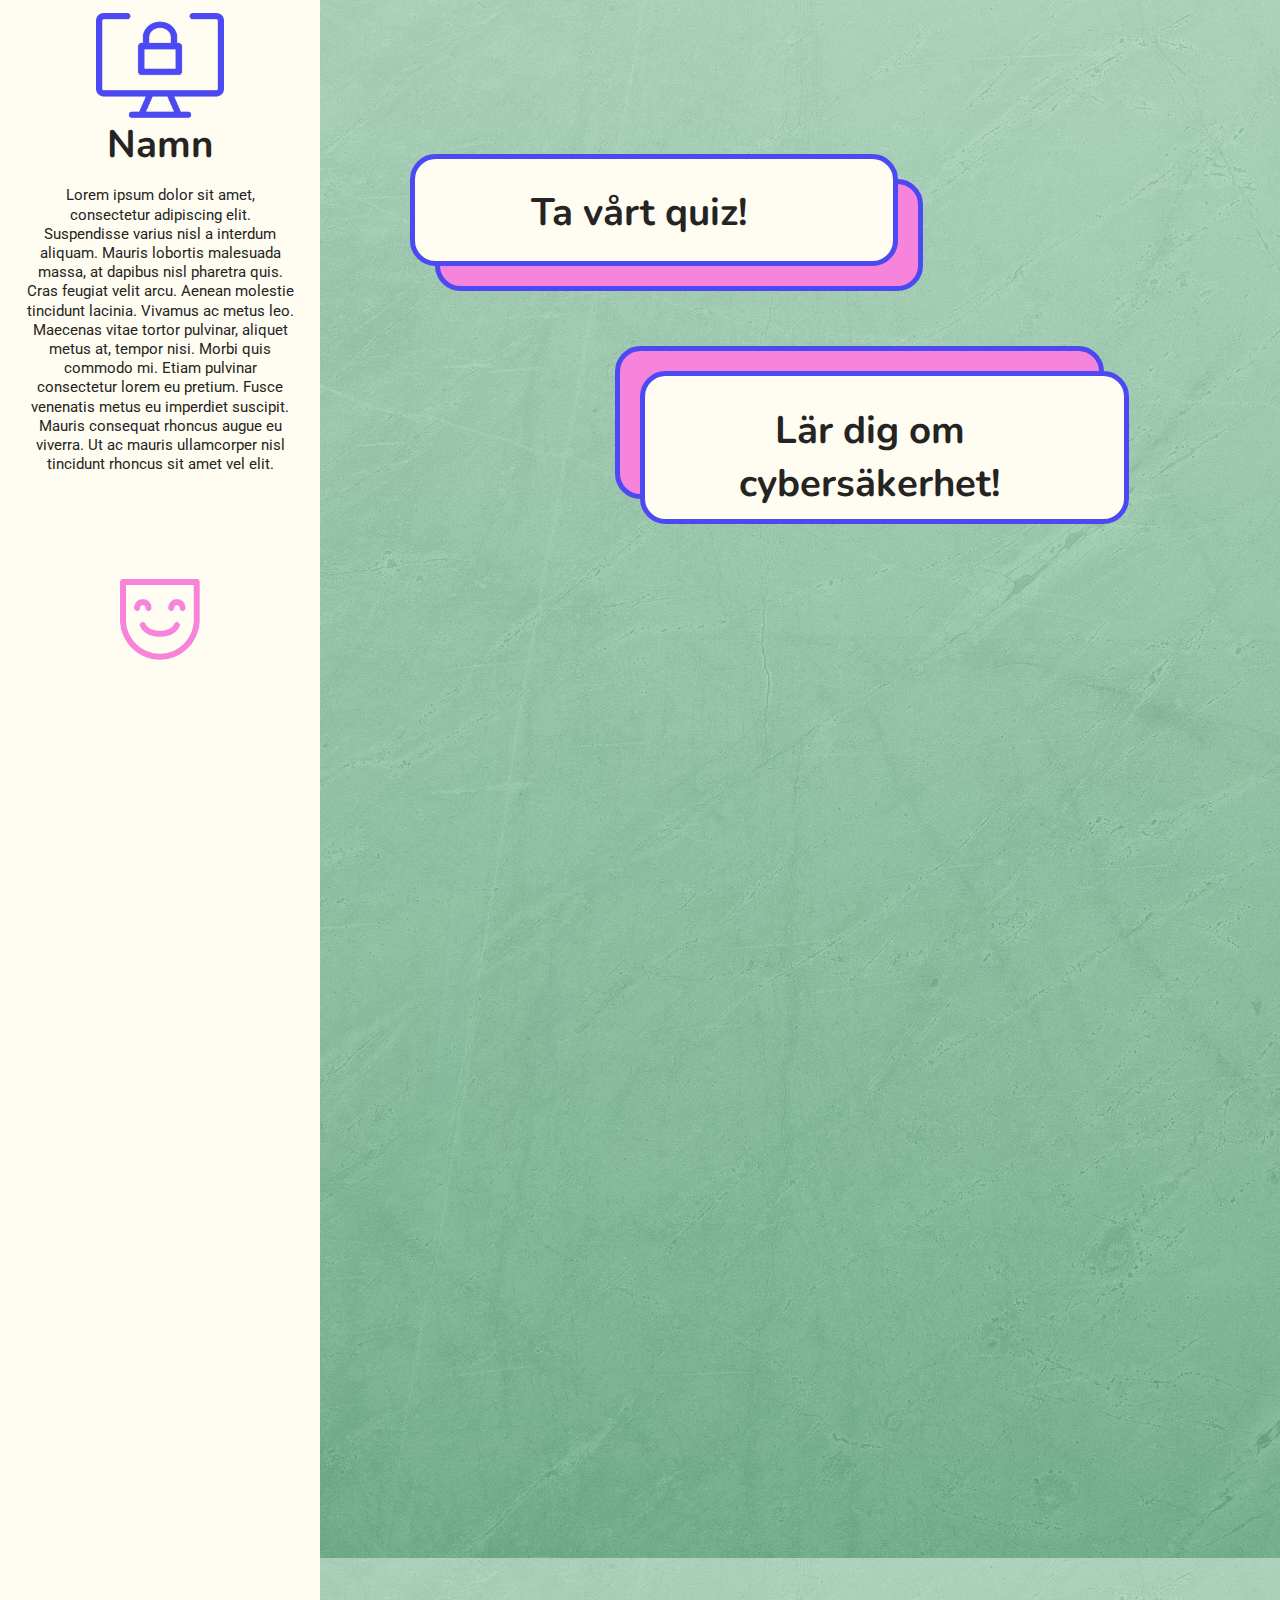
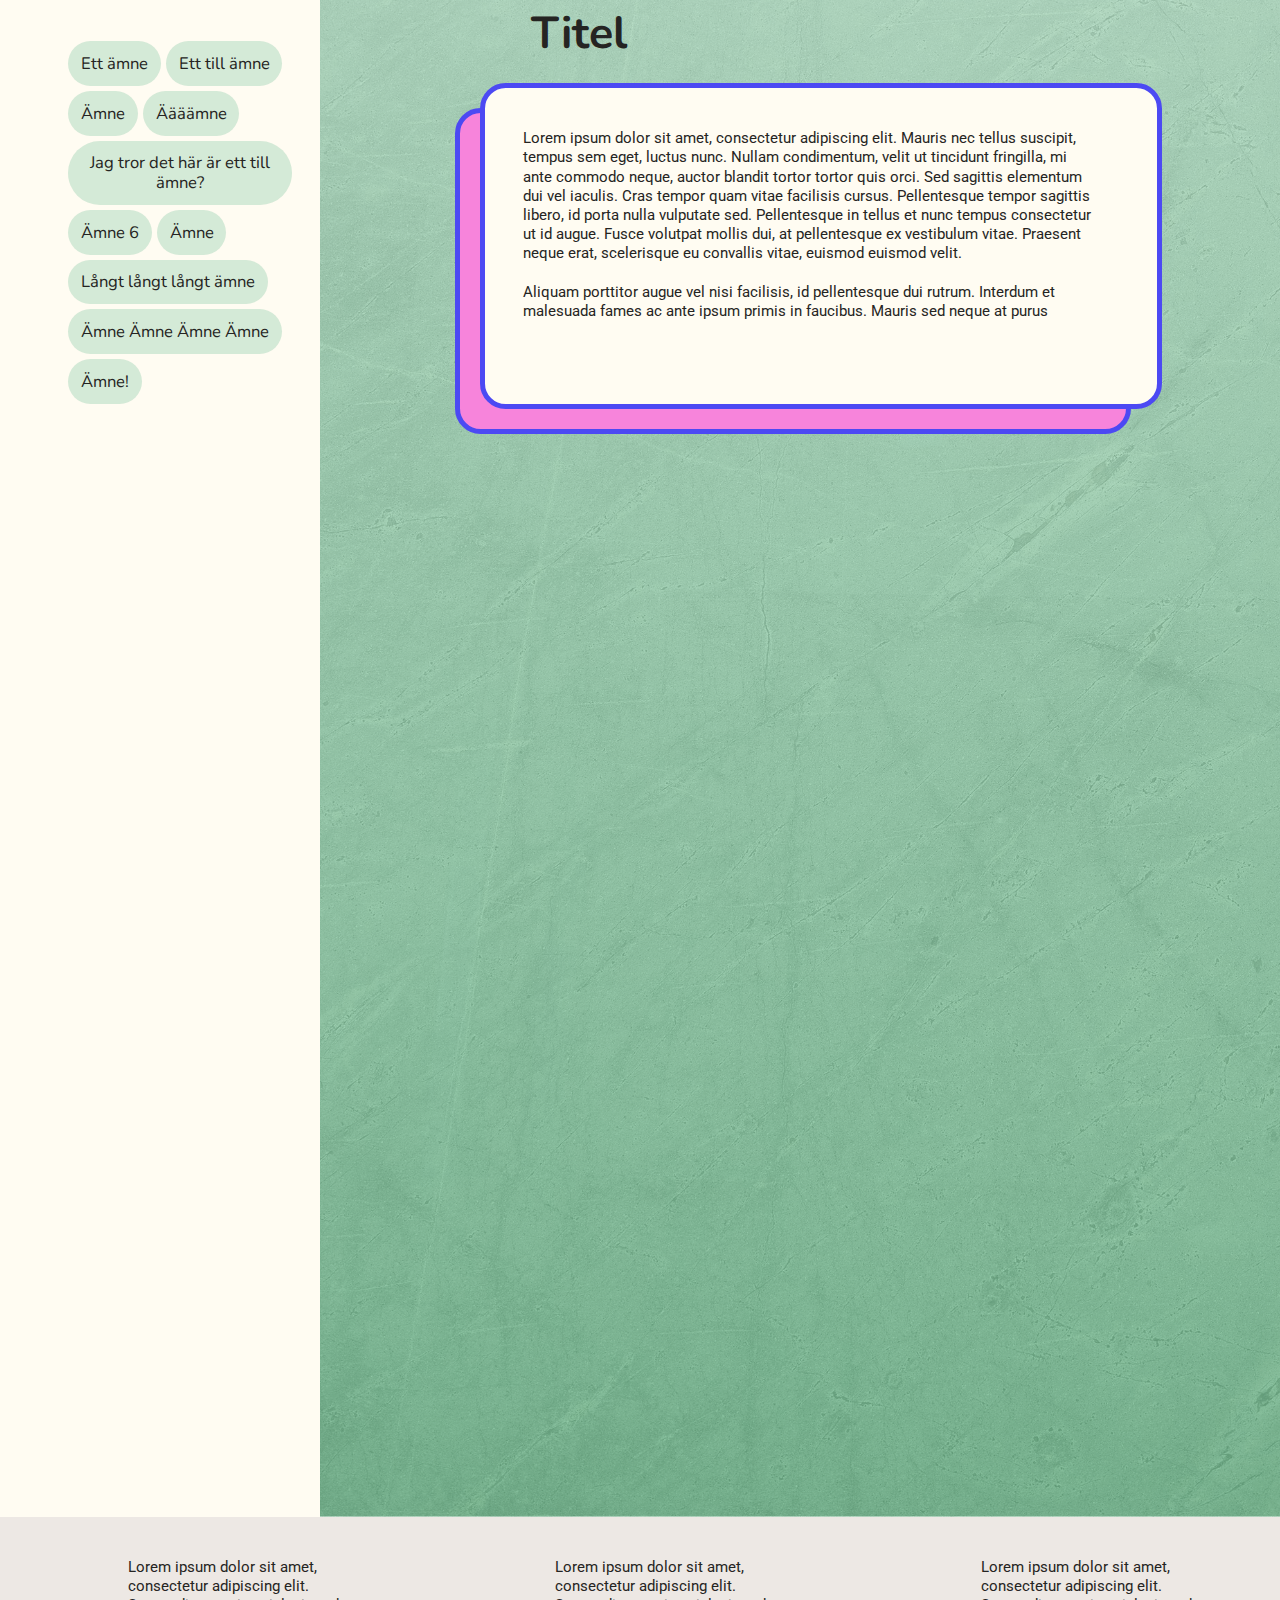
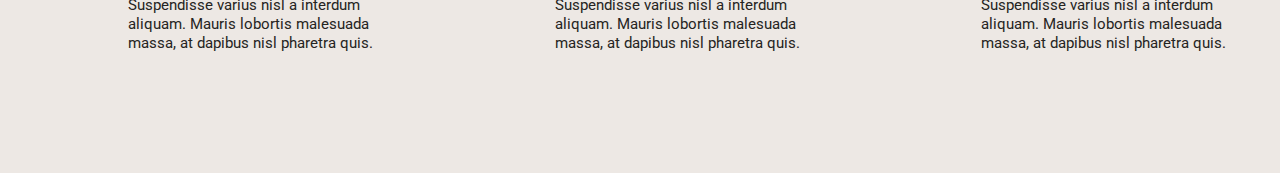
==== commit b9c5f37b: "nu funkar skiten med scroll" ====
--- a/index.html
+++ b/index.html
@@ -1,99 +1,3 @@
-
-<!doctype html>
-
-<!--
-Webapp för IP, Simon, Kajsa och Marikas projektarbete
-VT 2022
-
-INDEX
--->
-
-<html>
-	
-<head>
-	<meta charset="utf-8">
-	<link rel="stylesheet" href="style.css">
-	<title>Simon, IP, Marika och Kajsas app</title>
-	<link rel="preconnect" href="https://fonts.googleapis.com">
-	<link rel="preconnect" href="https://fonts.gstatic.com" crossorigin>
-	<link href="https://fonts.googleapis.com/css2?family=Nunito:wght@700&family=Roboto:ital,wght@0,400;0,700;1,400;1,700&display=swap" rel="stylesheet"> 
-</head>
-
-<body>
-	
-	<div class="grid-container-side">
-		<div class="sidebar-top">
-			<img class="logo" src="logo.png" alt="logga"/>
-			<a href="index.html"><h1>Namn</h1></a>
-			<div class="side-text">
-				<p>Lorem ipsum dolor sit amet, consectetur adipiscing elit. Suspendisse varius nisl a interdum aliquam. Mauris lobortis malesuada massa, at dapibus nisl pharetra quis. Cras feugiat velit arcu. Aenean molestie tincidunt lacinia. Vivamus ac metus leo. Maecenas vitae tortor pulvinar, aliquet metus at, tempor nisi. Morbi quis commodo mi. Etiam pulvinar consectetur lorem eu pretium. Fusce venenatis metus eu imperdiet suscipit. Mauris consequat rhoncus augue eu viverra. Ut ac mauris ullamcorper nisl tincidunt rhoncus sit amet vel elit.</p>
-				<img class="smiley" src="smiley-pink-ny.png" alt="smiley face"/>
-			</div>
-		</div> 
-		
-		<div class="sidebar-bottom">
-			<div class="side-text">
-				<ul>
-					<li class="topic"><a class="side-link" href="#">Ett ämne</a></li>
-					<li class="topic"><a class="side-link" href="#">Ett till ämne</a></li>
-					<li class="topic"><a class="side-link" href="#">Ämne</a></li>
-					<li class="topic"><a class="side-link" href="#">Äääämne</a></li>
-					<li class="topic"><a class="side-link" href="#">Jag tror det här är ett till ämne?</a></li>
-					<li class="topic"><a class="side-link" href="#">Ämne 6</a></li>
-					<li class="topic"><a class="side-link" href="#">Ämne</a></li>
-					<li class="topic"><a class="side-link" href="#">Långt långt långt ämne </a></li>
-					<li class="topic"><a class="side-link" href="#">Ämne Ämne Ämne Ämne</a></li>
-					<li class="topic"><a class="side-link" href="#">Ämne!</a></li>
-				</ul>
-			</div>
-		</div>
-		
-		<div class="main-top">
-			<div class="button1"><h2><a href="quiz.html">Ta vårt quiz!</a></h2></div>
-		
-			<div class="button2"><h2><a href="#main-bottom">Lär dig om cybersäkerhet!</a></h2></div>
-		</div>
-			
-		<div class="main-bottom" id="main-bottom">
-			<div class="info-container">
-				<h3>Titel</h3>
-<<<<<<< HEAD
-				<div class="text-box">
-=======
-				<div class="box">
-					<div class="scroll">
->>>>>>> master/master
-					<p>Lorem ipsum dolor sit amet, consectetur adipiscing elit. Mauris nec tellus suscipit, tempus sem eget, luctus nunc. Nullam condimentum, velit ut tincidunt fringilla, mi ante commodo neque, auctor blandit tortor tortor quis orci. Sed sagittis elementum dui vel iaculis. Cras tempor quam vitae facilisis cursus. Pellentesque tempor sagittis libero, id porta nulla vulputate sed. Pellentesque in tellus et nunc tempus consectetur ut id augue. Fusce volutpat mollis dui, at pellentesque ex vestibulum vitae. Praesent neque erat, scelerisque eu convallis vitae, euismod euismod velit.<br><br>
-
-					Aliquam porttitor augue vel nisi facilisis, id pellentesque dui rutrum. Interdum et malesuada fames ac ante ipsum primis in faucibus. Mauris sed neque at purus aliquam facilisis. Interdum et malesuada fames ac ante ipsum primis in faucibus. Duis est dolor, vehicula ut fermentum non, hendrerit ac dui. Aenean placerat ante sed dui tristique, ac lacinia nibh pellentesque. Duis diam nibh, tincidunt ut magna et, sagittis fermentum felis. In sed ornare est. Mauris aliquet sem a tortor dignissim dapibus. Nullam sit amet ex nec lectus ornare finibus eget nec metus. Aliquam eget congue leo.<br><br>
-						
-					Aliquam porttitor augue vel nisi facilisis, id pellentesque dui rutrum. Interdum et malesuada fames ac ante ipsum primis in faucibus. Mauris sed neque at purus aliquam facilisis. Interdum et malesuada fames ac ante ipsum primis in faucibus. Duis est dolor, vehicula ut fermentum non, hendrerit ac dui. Aenean placerat ante sed dui tristique, ac lacinia nibh pellentesque. Duis diam nibh, tincidunt ut magna et, sagittis fermentum felis. In sed ornare est. Mauris aliquet sem a tortor dignissim dapibus. Nullam sit amet ex nec lectus ornare finibus eget nec metus. Aliquam eget congue leo.<br><br>
-						
-					Aliquam porttitor augue vel nisi facilisis, id pellentesque dui rutrum. Interdum et malesuada fames ac ante ipsum primis in faucibus. Mauris sed neque at purus aliquam facilisis. Interdum et malesuada fames ac ante ipsum primis in faucibus. Duis est dolor, vehicula ut fermentum non, hendrerit ac dui. Aenean placerat ante sed dui tristique, ac lacinia nibh pellentesque. Duis diam nibh, tincidunt ut magna et, sagittis fermentum felis. In sed ornare est. Mauris aliquet sem a tortor dignissim dapibus. Nullam sit amet ex nec lectus ornare finibus eget nec metus. Aliquam eget congue leo.<br><br>
-
-					Nunc et nibh erat. Orci varius natoque penatibus et magnis dis parturient montes, nascetur ridiculus mus. Vestibulum gravida, nunc ac mattis luctus, dui nunc tempus felis, quis rutrum orci diam in lectus. Nunc lacinia rutrum orci. Nam sagittis molestie diam, ac dignissim felis viverra porta. Nulla volutpat lacinia augue, non sollicitudin ante mollis vel. Duis tristique consequat ultrices. </p>
-						</div>
-				</div>
-			</div>
-		</div>
-	
-		<footer>
-			<div class="grid-container-footer">
-				<div class="footer-info">
-					<p>Lorem ipsum dolor sit amet, consectetur adipiscing elit. Suspendisse varius nisl a interdum aliquam. Mauris lobortis malesuada massa, at dapibus nisl pharetra quis.</p>
-				</div>
-				<div class="footer-info">
-					<p>Lorem ipsum dolor sit amet, consectetur adipiscing elit. Suspendisse varius nisl a interdum aliquam. Mauris lobortis malesuada massa, at dapibus nisl pharetra quis.</p>
-				</div>
-				<div class="footer-info">
-					<p>Lorem ipsum dolor sit amet, consectetur adipiscing elit. Suspendisse varius nisl a interdum aliquam. Mauris lobortis malesuada massa, at dapibus nisl pharetra quis.</p>
-				</div>
-		</div>
-		</footer>
-	</div>
-</body>
-</html>
-=======
 <!doctype html>
 
 <!--
@@ -153,11 +57,13 @@
 			<div class="info-container">
 				<h3>Titel</h3>
 				<div class="text-box">
+					<div class="scroll">
 					<p>Lorem ipsum dolor sit amet, consectetur adipiscing elit. Mauris nec tellus suscipit, tempus sem eget, luctus nunc. Nullam condimentum, velit ut tincidunt fringilla, mi ante commodo neque, auctor blandit tortor tortor quis orci. Sed sagittis elementum dui vel iaculis. Cras tempor quam vitae facilisis cursus. Pellentesque tempor sagittis libero, id porta nulla vulputate sed. Pellentesque in tellus et nunc tempus consectetur ut id augue. Fusce volutpat mollis dui, at pellentesque ex vestibulum vitae. Praesent neque erat, scelerisque eu convallis vitae, euismod euismod velit.<br><br>
 
 					Aliquam porttitor augue vel nisi facilisis, id pellentesque dui rutrum. Interdum et malesuada fames ac ante ipsum primis in faucibus. Mauris sed neque at purus aliquam facilisis. Interdum et malesuada fames ac ante ipsum primis in faucibus. Duis est dolor, vehicula ut fermentum non, hendrerit ac dui. Aenean placerat ante sed dui tristique, ac lacinia nibh pellentesque. Duis diam nibh, tincidunt ut magna et, sagittis fermentum felis. In sed ornare est. Mauris aliquet sem a tortor dignissim dapibus. Nullam sit amet ex nec lectus ornare finibus eget nec metus. Aliquam eget congue leo.<br><br>
 
 					Nunc et nibh erat. Orci varius natoque penatibus et magnis dis parturient montes, nascetur ridiculus mus. Vestibulum gravida, nunc ac mattis luctus, dui nunc tempus felis, quis rutrum orci diam in lectus. Nunc lacinia rutrum orci. Nam sagittis molestie diam, ac dignissim felis viverra porta. Nulla volutpat lacinia augue, non sollicitudin ante mollis vel. Duis tristique consequat ultrices. </p>
+						</div>
 				</div>
 			</div>
 		</div>
@@ -177,5 +83,4 @@
 		</footer>
 	</div>
 </body>
-</html>
-
+</html>--- a/style.css
+++ b/style.css
@@ -1,4 +1,4 @@
-
+@charset "utf-8";
 
 /* CSS till IP, Simon, Marika och Kajsas IT-projekt VT 2022 */
 
@@ -8,7 +8,7 @@
 
 /* Färgpalett:
 	Off-white: #FFFCF2
-	Ljusgrå: #F1F0F3
+	Ljusgrå: #EDE8E4
 	Mint: #AAD8BC
 	Rosa: #F784DB
 	Blå: #4C49F3
@@ -211,15 +211,9 @@
 
 /* Inforuta */
 .info-container { /* Inforuta container */
-<<<<<<< HEAD
 	margin: 0vw auto 15vw auto;
-=======
-	margin: 30vw auto 30vw auto;
->>>>>>> master/master
 	width: 50vw;
-	height: 40vw;
-	position: relative;
-	border: 5px solid blue;
+	position: relative;
 }
 
 h3 { /* Titel för inforuta */
@@ -230,16 +224,37 @@
 }
 
 .text-box { /* Huvudruta */
-	width: 95%;
-	height: 50vw;
+	width: 90%;
+	height: 80%;
 	position: relative;
 	z-index: 2;
-<<<<<<< HEAD
-	padding: 0 2vw;
-	overflow-y: scroll;
-	border: 5px red solid;
-=======
-	padding: 0em 3vw;
+	padding: 0vw 3vw;
+}
+.info-container:before{ /* Inforuta rosa skugga */
+	content: "";
+	width: 90%;
+	height: 100%;
+	background-color:  #f784db;
+	padding: 0vw 5vw 0vw 2vw;
+	border-radius: 2vw;
+	border: 5px solid #4C49F3;
+	position: absolute;
+	top: 105px;
+	left: -25px;
+	z-index: 1;
+}
+
+.info-container:after{ /* Inforuta vit */
+	content: "";
+	width: 90%;
+	height: 100%;
+	background-color:  #FFFCF2;
+	padding: 0vw 5vw 0vw 2em;
+	border-radius: 2vw;
+	border: 5px solid #4C49F3;
+	position: absolute;
+	z-index: 1;
+	top: 80px;
 }
 
 .scroll {
@@ -250,7 +265,7 @@
 	width: 100%;
 	height: 200px;
 	overflow-y: scroll;
-	
+
 }
 
 .scroll::-webkit-scrollbar {
@@ -269,373 +284,6 @@
 .scroll::-webkit-scrollbar-thumb:hover {
             background: #555;
         }
-
-.info-container:before{ /* Inforuta rosa skugga */
-	content: "";
-	width: 90%;
-	height: 100%;
-	background-color:  #f784db;
-	padding: 0vw 5vw 1vw 2vw;
-	border-radius: 2vw;
-	border: 5px solid #4C49F3;
-	position: absolute;
-	top: 105px;
-	left: -25px;
-	z-index: 1;
-}
-.info-container:after{ /* Inforuta vit */
-	content: "";
-	width: 90%;
-	height: 100%;
-	background-color:  #FFFCF2;
-	padding: 0vw 5vw 1vw 2em;
-	border-radius: 2vw;
-	border: 5px solid #4C49F3;
-	position: absolute;
-	z-index: 1;
-	top: 80px;
-}
-
-
-
-/* quiz */
-
-.quiz-container {
-	border: 3px solid blue;
-	width: 50%;
-	height: 80%;
-	position: absolute;
-	z-index: 2;
-	padding: 0vw 3vw;
-	margin: 6vw 10vw;
-}
-
-.quiz-container:before{ /* Inforuta rosa skugga */
-	content: "";
-	width: 100%;
-	height: 100%;
-	background-color:  #f784db;
-	padding: 0vw 0vw 0vw 0vw;
-	border-radius: 2vw;
-	border: 5px solid #4C49F3;
-	position: absolute;
-	top: 25px;
-	left: -25px;
-	z-index: 0;
-}
-.quiz-container:after{ /* Inforuta vit */
-	content: "";
-	width: 100%;
-	height: 100%;
-	background-color:  #FFFCF2;
-	padding: 0vw 0vw 0vw 0em;
-	border-radius: 2vw;
-	border: 5px solid #4C49F3;
-	position: absolute;
-	z-index: 1;
-	top: 0px;
-	left: 0px;
-}
-
-.question-box {
-	border: 3px solid red;
-	position: absolute;
-	z-index: 4;
-}
-
-h4 {
-	border: 3px solid green;
-}
-
-.answer-box {
-	border: 3px solid yellow;
-	position: absolute;
-	z-index: 5;
-}
-
-
-
-
-/* Footer */
-footer {
-	background-color: #F1F0F3;
-	width: 100%;
-	height: 20vw;
-	grid-area: 2 / 1 / 3 / 3;
-}
-
-.grid-container-footer { /* Grid container för att få infon i footer i 3 columner*/
-	display: grid;
-	grid-template-columns: 33.33% 33.33% 33.33%;
-	grid-template-rows: 100%;
-}
-
-
-.textbox {
-	width: 20vw;
-	margin: 2vw 0vw 0vw 10vw;
-}
-
-
-
-/* CSS till IP, Simon, Marika och Kajsas IT-projekt VT 2022 */
-
-/* Google fonts:
-	Brödtext: font-family: 'Nunito', sans-serif;
-	Rubriker: font-family: 'Roboto', sans-serif; */
-
-/* Färgpalett:
-	Off-white: #FFFCF2
-	Ljusgrå: #EDE8E4
-	Mint: #AAD8BC
-	Rosa: #F784DB
-	Blå: #4C49F3
-	Svart: #252422*/
-
-body {
-	margin: 0;
-	background-image: linear-gradient(to bottom, rgba(170, 216, 188, 0.8), rgba(117, 189, 145, 0.8)), url('bakgrund3.jpeg');
-	background-size: cover;
-}
-
-p { /*brödtext*/
-	font-family: 'Roboto', sans-serif;
-	color: #252422;
-	font-size: 1.2vw;
-	line-height: 1.5vw;
-	position: relative;
-	z-index: 99;
-}
-
-a { /*länkar*/
-	text-decoration: none;
-}
-
-/* Grid för sidebar, main och footer */
-.grid-container-side {
-	display: grid;
-	grid-template-columns: 25% 75%;
-	grid-template-rows: 100% 100% 20%;
-}
-/* Sidebar */
-.sidebar-top {
-	background-color: #FFFCF2;
-	grid-area: 1 / 1 / 2 / 2;
-	height: 100%;
-	width: 100%;
-}
-
-.sidebar-bottom {
-	background-color: #FFFCF2;
-	grid-area: 2 / 1 / 2 / 2;
-	height: 100%;
-	width: 100%;
-	padding-top: 5vw;
-}
-
-.side-text {
-	padding: 0 2vw;
-	text-align: center;
-}
-
-a.side-link:link{
-	font-family: 'Nunito', sans-serif;
-	font-size: 1.3vw;
-	color: #252422;
-	text-decoration: none;
-	text-align: left;
-	line-height: 1.5vw;
-}
-
-/*ämnen i sidebar*/
-ul { 
-	list-style-type: none;
-}
-	
-.topic {
-	float: left;
-	background-color: rgba(170, 216, 188, 0.5);
-	border-radius: 10vw;
-	margin: 0.2vw;
-	padding: 1vw;
-	list-style-type: none;
-}
-	
-.topic:hover,:active {
-	background-color: rgba(170, 216, 188, 0.8);
-}
-
-.logo { /* Logga som används i sidebar (blå)*/
-	display: block;
-	margin-left: auto;
-	margin-right: auto;
-	padding: 1vw 0 0 0;
-	width: 10vw;
-}
-
-h1 { /* Logo-text*/
-	font-family: 'Nunito', sans-serif;
-	font-size: 3vw;
-	text-align: center;
-	margin: 0;
-	color: #252422;
-}
-
-.smiley { /* Smiley ikonen i sidebar (rosa)*/
-	display: block;
-	margin-left: auto;
-	margin-right: auto;
-	padding: 7vw 0;
-	width: 30%;
-}
-
-/* Main */
-.main-top {
-	background-size: cover;
-	grid-area: 1 / 2 / 2 / 3;
-	
-}
-
-.main-bottom {
-	background-size: cover;
-	grid-area: 2 / 2 / 2 / 3;
-	
-}
-
-h2 a:link { /*Länk innuti main-knappar*/
-	font-family: 'Nunito', sans-serif;
-	font-size: 3vw;
-	color: #252422;
-	text-decoration: none;
-	position: relative;
-	z-index: 3;
-}
-
-h2 a:hover {
-	border-bottom: 7px dotted #252422;
-	position: relative;
-	z-index: 3;
-}
-
-/* Main-nappar */
-.button1 { /* "Quiz" knappen */
-	margin: 12vw 7vw;
-	width: 30vw;
-	height: 2vw;
-	padding: 1vw 1vw 2vw 3vw;
-	position: relative;
-	text-align: center;
-}
-
-
-.button1:before{ /* "Quiz" knappen: Rosa skugga */
-	content: "";
-	width: 110%;
-	height: 160%;
-	background-color: #f784db;
-	border-radius: 2vw;
-	border: 5px solid #4C49F3;
-	position: absolute;
-	top: 25px;
-	left: 25px;
-	z-index: 1;
-}
-.button1:after{ /* "Quiz" knappen: Vit */
-	content: "";
-	width: 110%;
-	height: 160%;
-	background-color: #FFFCF2;
-	border-radius: 2vw;
-	border: 5px solid #4C49F3;
-	position: absolute;
-	top: 0px;
-	left: 0px;
-	z-index: 2;
-}
-
-.button2 { /* "Lär dig mer" knappen */
-	margin: 12vw 25vw;
-	width: 30vw;
-	height: 2vw;
-	padding: 1vw 1vw 4vw 3vw;
-	position: relative;
-	text-align: center;
-}
-
-.button2:before{ /* "Lär dig mer" knappen: Rosa skugga */
-	content: "";
-	width: 110%;
-	height: 160%;
-	background-color: #f784db;
-	border-radius: 2vw;
-	border: 5px solid #4C49F3;
-	position: absolute;
-	top: -25px;
-	left: -25px;
-	z-index: 1;
-}
-.button2:after{ /* "Lär dig mer" knappen: Vit */
-	content: "";
-	width: 110%;
-	height: 160%;
-	background-color: #FFFCF2;
-	border-radius: 2vw;
-	border: 5px solid #4C49F3;
-	position: absolute;
-	top: 0px;
-	left: 0px;
-	z-index: 2;
-}
-
-/* Inforuta */
-.info-container { /* Inforuta container */
-	margin: 0vw auto 15vw auto;
-	width: 50vw;
-	position: relative;
-}
-
-h3 { /* Titel för inforuta */
-	font-family: 'Nunito', sans-serif;
-	font-size: 3.5vw;
-	color: #252422;
-	margin-left: 4vw;
-}
-
-.text-box { /* Huvudruta */
-	width: 90%;
-	height: 80%;
-	position: relative;
-	z-index: 2;
-	padding: 0vw 3vw;
->>>>>>> master/master
-}
-
-.info-container:before{ /* Inforuta rosa skugga */
-	content: "";
-	width: 90%;
-	height: 100%;
-	background-color:  #f784db;
-	padding: 0vw 5vw 0vw 2vw;
-	border-radius: 2vw;
-	border: 5px solid #4C49F3;
-	position: absolute;
-	top: 105px;
-	left: -25px;
-	z-index: 1;
-}
-
-.info-container:after{ /* Inforuta vit */
-	content: "";
-	width: 90%;
-	height: 100%;
-	background-color:  #FFFCF2;
-	padding: 0vw 5vw 0vw 2em;
-	border-radius: 2vw;
-	border: 5px solid #4C49F3;
-	position: absolute;
-	z-index: 1;
-	top: 80px;
-}
 
 /* quiz */
 .quiz-container {
@@ -747,11 +395,7 @@
 	}
 	
 	a.side-link:link{
-<<<<<<< HEAD
-		font-size: 1.5vw;
-=======
 		font-size: 2vw;
->>>>>>> master/master
 		text-decoration: none;
 		line-height: 2vw;
 	}
@@ -784,15 +428,7 @@
 	}
 	
 	.text-box { 
-<<<<<<< HEAD
-		width: 100%;
-		height: 55vw;
-		padding: 0vw 0vw;
-		margin: -3vw 0vw 0vw 2vw;
-		border: 5px red solid;
-=======
 		height: 40%;
->>>>>>> master/master
 	}
 	
 	.info-container:before{ 
@@ -945,8 +581,4 @@
 	.footer-text {
 		font-size: 5vw;
 	}
-}
-<<<<<<< HEAD
-=======
-
->>>>>>> master/master
+}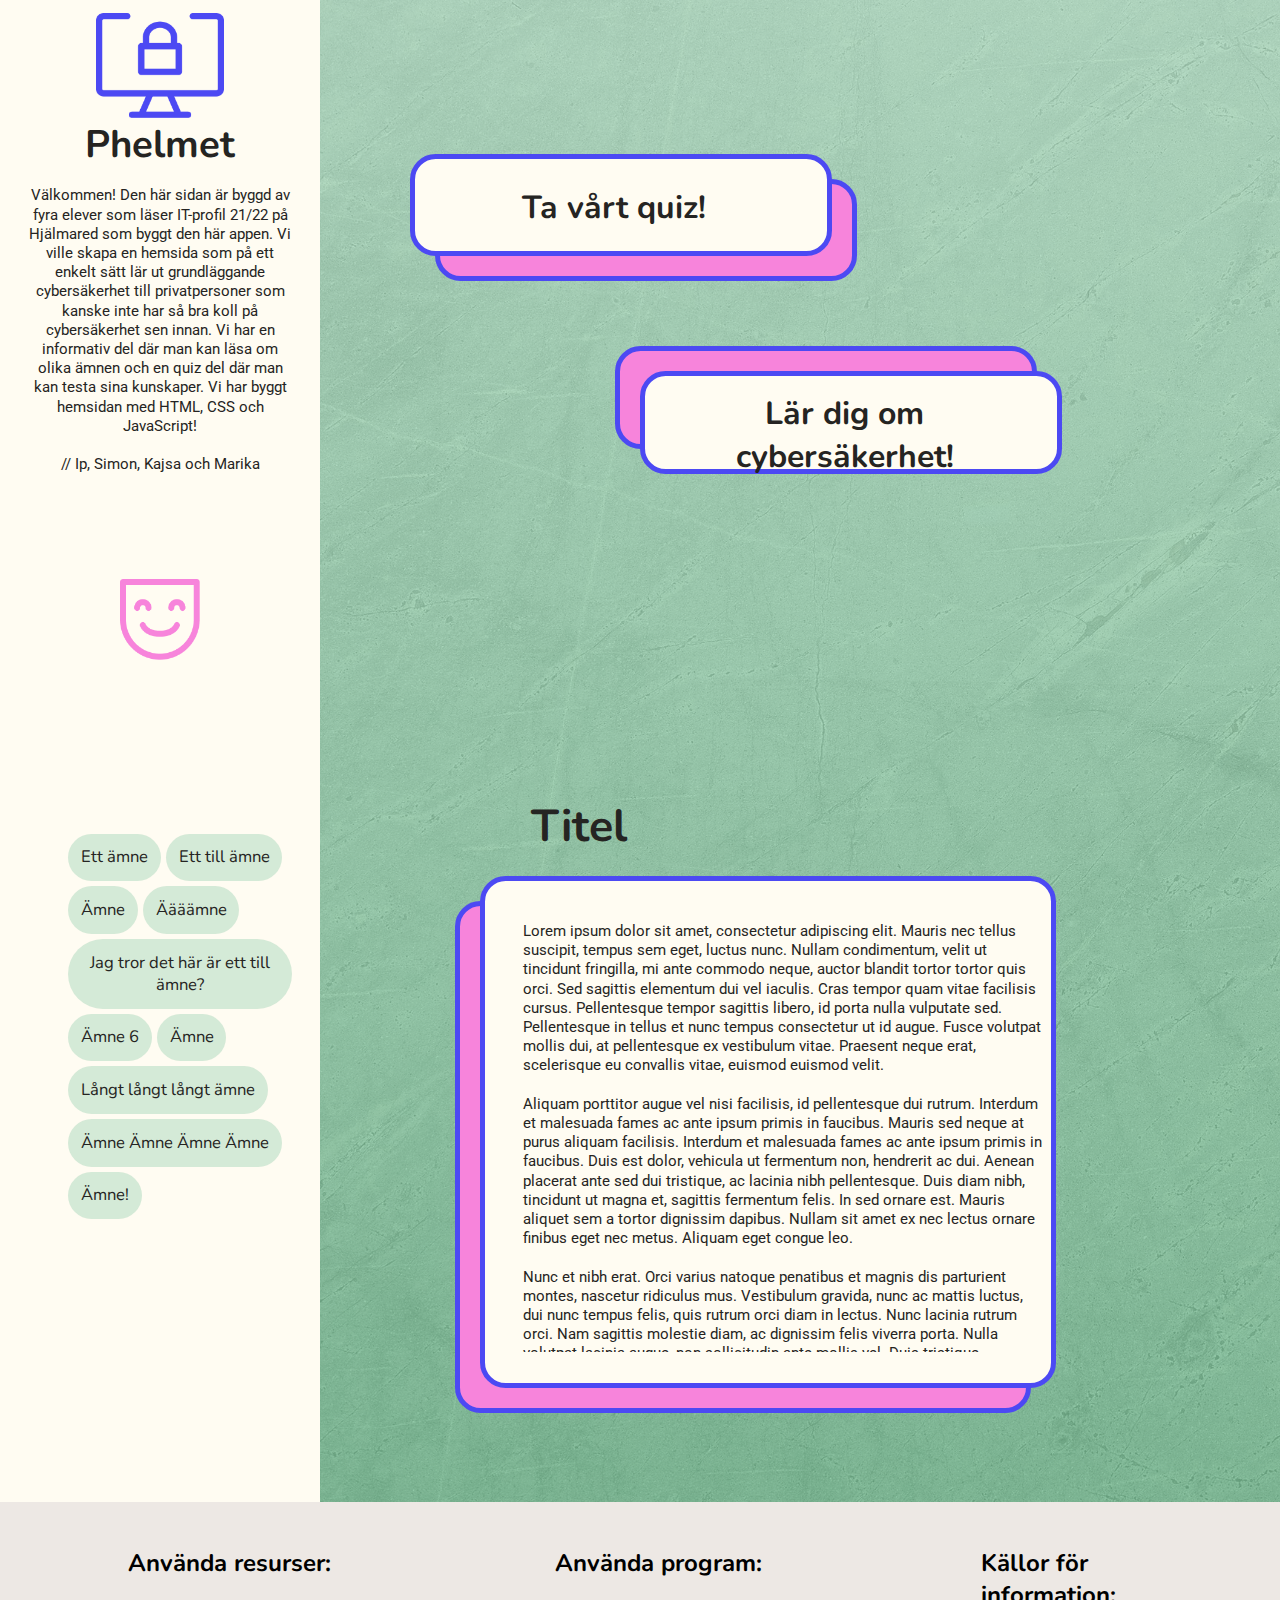
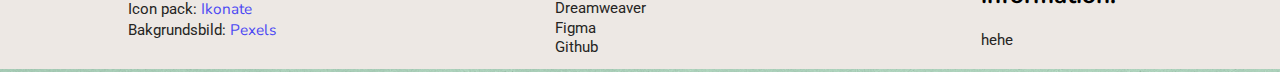
==== commit 526c7958: "uppdateringar :)" ====
--- a/index.html
+++ b/index.html
@@ -23,9 +23,9 @@
 	<div class="grid-container-side">
 		<div class="sidebar-top">
 			<img class="logo" src="logo.png" alt="logga"/>
-			<a href="index.html"><h1>Namn</h1></a>
+			<a href="index.html"><h1>Phelmet</h1></a>
 			<div class="side-text">
-				<p>Lorem ipsum dolor sit amet, consectetur adipiscing elit. Suspendisse varius nisl a interdum aliquam. Mauris lobortis malesuada massa, at dapibus nisl pharetra quis. Cras feugiat velit arcu. Aenean molestie tincidunt lacinia. Vivamus ac metus leo. Maecenas vitae tortor pulvinar, aliquet metus at, tempor nisi. Morbi quis commodo mi. Etiam pulvinar consectetur lorem eu pretium. Fusce venenatis metus eu imperdiet suscipit. Mauris consequat rhoncus augue eu viverra. Ut ac mauris ullamcorper nisl tincidunt rhoncus sit amet vel elit.</p>
+				<p>Välkommen! Den här sidan är byggd av fyra elever som  läser IT-profil 21/22 på Hjälmared som byggt den här appen. Vi ville skapa en hemsida som på ett enkelt sätt lär ut grundläggande cybersäkerhet till privatpersoner som kanske inte har så bra koll på cybersäkerhet sen innan. Vi har en informativ del där man kan läsa om olika ämnen och en quiz del där man kan testa sina kunskaper. Vi har byggt hemsidan med HTML, CSS och JavaScript! <br><br> // Ip, Simon, Kajsa och Marika</p>
 				<img class="smiley" src="smiley-pink-ny.png" alt="smiley face"/>
 			</div>
 		</div> 
@@ -71,13 +71,25 @@
 		<footer>
 			<div class="grid-container-footer">
 				<div class="footer-info">
-					<p>Lorem ipsum dolor sit amet, consectetur adipiscing elit. Suspendisse varius nisl a interdum aliquam. Mauris lobortis malesuada massa, at dapibus nisl pharetra quis.</p>
+					<h2>Använda resurser:</h2>
+					<p>
+						Icon pack: <a href="https://ikonate.com/Ikonate">Ikonate</a>
+						Bakgrundsbild: <a href="https://www.pexels.com/sv-se/">Pexels</a>
+					</p>
 				</div>
 				<div class="footer-info">
-					<p>Lorem ipsum dolor sit amet, consectetur adipiscing elit. Suspendisse varius nisl a interdum aliquam. Mauris lobortis malesuada massa, at dapibus nisl pharetra quis.</p>
+					<h2>Använda program:</h2>
+					<p>
+						Dreamweaver<br>
+						Figma<br>
+						Github
+					</p>
 				</div>
 				<div class="footer-info">
-					<p>Lorem ipsum dolor sit amet, consectetur adipiscing elit. Suspendisse varius nisl a interdum aliquam. Mauris lobortis malesuada massa, at dapibus nisl pharetra quis.</p>
+					<h2>Källor för information:</h2>
+					<p>
+						hehe
+					</p>
 				</div>
 		</div>
 		</footer>
--- a/style.css
+++ b/style.css
@@ -31,13 +31,18 @@
 
 a { /*länkar*/
 	text-decoration: none;
+	color: #4C49F3;
+}
+
+a:hover {
+	color: #F784DB;
 }
 
 /* Grid för sidebar, main och footer */
 .grid-container-side {
 	display: grid;
 	grid-template-columns: 25% 75%;
-	grid-template-rows: 100% 100% 20%;
+	grid-template-rows: 45% 45% 10%;
 }
 /* Sidebar */
 .sidebar-top {
@@ -83,7 +88,8 @@
 	list-style-type: none;
 }
 	
-.topic:hover,:active {
+.topic:hover,
+.topic:active {
 	background-color: rgba(170, 216, 188, 0.8);
 }
 
@@ -126,7 +132,7 @@
 
 h2 a:link { /*Länk innuti main-knappar*/
 	font-family: 'Nunito', sans-serif;
-	font-size: 3vw;
+	font-size: 2.5vw;
 	color: #252422;
 	text-decoration: none;
 	position: relative;
@@ -143,7 +149,7 @@
 .button1 { /* "Quiz" knappen */
 	margin: 12vw 7vw;
 	width: 30vw;
-	height: 2vw;
+	height: 5vw;
 	padding: 1vw 1vw 2vw 3vw;
 	position: relative;
 	text-align: center;
@@ -178,8 +184,8 @@
 .button2 { /* "Lär dig mer" knappen */
 	margin: 12vw 25vw;
 	width: 30vw;
-	height: 2vw;
-	padding: 1vw 1vw 4vw 3vw;
+	height: 5vw;
+	padding: 0.1vw 1vw 4vw 3vw;
 	position: relative;
 	text-align: center;
 }
@@ -213,6 +219,7 @@
 .info-container { /* Inforuta container */
 	margin: 0vw auto 15vw auto;
 	width: 50vw;
+	height: 40vw;
 	position: relative;
 }
 
@@ -224,8 +231,8 @@
 }
 
 .text-box { /* Huvudruta */
-	width: 90%;
-	height: 80%;
+	width: 95%;
+	height: 88%;
 	position: relative;
 	z-index: 2;
 	padding: 0vw 3vw;
@@ -263,32 +270,35 @@
 	padding: 5px;
 	margin-top: 5px;
 	width: 100%;
-	height: 200px;
+	height: 100%;
 	overflow-y: scroll;
 
 }
 
 .scroll::-webkit-scrollbar {
-	width: 10px;
-	background: #F1181B;
+	width: 15px;
+	background: #EDE8E4;
+	border-radius: 2vw;
 }
 
 .scroll::-webkit-scrollbar-track {
-	background: hsl(120 75% 50% / 1);
+	background: #EDE8E4;
+	border-radius: 2vw;
 }
 
 .scroll::-webkit-scrollbar-thumb {
-	background: hsl(120 100% 50% / 1);
+	background: #4C49F3;
+	border-radius: 2vw;
 }
 
 .scroll::-webkit-scrollbar-thumb:hover {
-            background: #555;
+            background: #4C49F3;
         }
 
 /* quiz */
 .quiz-container {
-	width: 40%;
-	height: 50%;
+	width: 45%;
+	height: 75%;
 	position: absolute;
 	z-index: 2;
 	padding: 3vw;
@@ -323,7 +333,7 @@
 }
 
 .question-box {
-	background-color: #EDE8E4;
+	/** background-color: #EDE8E4; **/
 	border-radius: 2vw;
 	padding: 1vw;
 	position: relative;
@@ -344,28 +354,13 @@
 	color: #252422;
 	margin: 0vw;
 	text-decoration: none;
-}
-
-.answer-box {
-	background-color: rgb(170, 216, 188, 0.2);
-	position: relative;
-	border-radius: 2vw;
-	z-index: 5;
-	margin: 1vw 0;
-	padding: 2vw;
-	transition: 0.5s linear;
-}
-
-.answer-box:hover {
-	background-color: rgb(170, 216, 188, 0.7);
-	transition: 0.5s linear;
 }
 
 /* Footer */
 footer {
 	background-color: #EDE8E4;
 	width: 100%;
-	height: 20vw;
+	height: 100%;
 	grid-area: 3 / 1 / 3 / 3;
 }
 
@@ -377,13 +372,107 @@
 
 
 .footer-info {
-	width: 20vw;
+	width: 50%;
 	margin: 2vw 0vw 0vw 10vw;
 }
 
+/** simons css **/
+
+*, *::before, *::after {
+	box-sizing: border-box;
+	font-family: 'Nunito', 'Roboto', sans-serif;
+}
+
+.btn-grid {
+	grid-gap: 10px;
+	gap: 10px;
+	marign: 15px 0;
+	display: grid;
+	justify-content: center;
+}
+
+.btn {
+	color: #252422;
+	font: "Nunito";
+	font-size: 16px;
+	font-weight: bold;
+	width: flex;
+	height: flex;
+	border: 3px solid #F784DB;
+	border-radius: 2vw;	
+	background-color: rgb(170, 216, 188, 0.2);
+	position: relative;
+	z-index: 5;
+	margin: 1vw 0;
+	padding: 0.5vw;
+	transition: 0.3s linear;
+}
+
+.btn:hover{
+	background-color: #AAD8BC;
+	cursor: pointer;
+	transition: 0.3s linear;
+}
+
+.btn.correct {
+	background-color: palegreen;
+	color: #252422;
+}
+
+.btn.wrong {
+	background-color: palevioletred;
+	color: #252422;
+}
+
+.start-btn {
+	margin: 25px;
+	font-size: 3rem;
+	font-weight: bold;
+	padding: 10px 20px;
+}
+
+
+.next-btn {
+	margin: 25px;
+	font-size: 1.2rem;
+	font-weight: bold;
+	padding: 10px 20px;
+}
+
+.controls {
+	position: relative;
+	display: flex;
+	justify-content: center;
+	align-items: center;
+}
+
+.hide {
+	display: none;
+}
+
+.counter {
+	display: flex;
+	justify-content: center;
+	align-items: center;
+}
+
+.questions {
+	height: flex;
+	width: flex;
+	font-family: 'Nunito', sans-serif;
+	font-size: 1.5vw;
+	color: #252422;
+	margin: 0vw;
+	padding: 2vw;
+	border-bottom: 5px dotted #252422;
+	text-align: center;
+}
+
+
+/** Slut på simons CSS **/
 
 /* Media Queries - surfplatta */
-@media screen and (max-width: 1000px) {
+@media screen and (max-width: 1100px) {
 	
 	p { 
 		font-size: 1.6vw;
@@ -401,7 +490,7 @@
 	}
 	
 	h2 a:link { 
-		font-size: 4vw;
+		font-size: 2vw;
 	}
 
 	h2 a:hover {
@@ -419,7 +508,7 @@
 	}
 	
 	.info-container { 
-		margin: -10vw auto 16vw auto;
+		margin: -7vw auto 16vw auto;
 	}
 	
 	h3 { 
@@ -428,16 +517,18 @@
 	}
 	
 	.text-box { 
-		height: 40%;
+		height: 90%;
+		width: 98%;
+		margin-top: -2vw;
 	}
 	
 	.info-container:before{ 
-		height: 90%;
+		height: 110%;
 		top: 75px;
 	}
 
 	.info-container:after{ /* Inforuta vit */
-		height: 90%;
+		height: 110%;
 		top: 50px;
 	}
 
@@ -537,7 +628,8 @@
 		padding: 2vw;
 	}
 	
-	.topic:hover,:active {
+	.topic:hover,
+	.topic:active {
 		background-color: rgba(255, 252, 242, 0.5);
 		margin: 1vw;
 		padding: 2vw;
@@ -559,7 +651,8 @@
 	}
 	
 	.text-box {
-		height: 40%;
+		height: 80%;
+		width: 98%;
 	}
 	
 	.info-container:before{ 
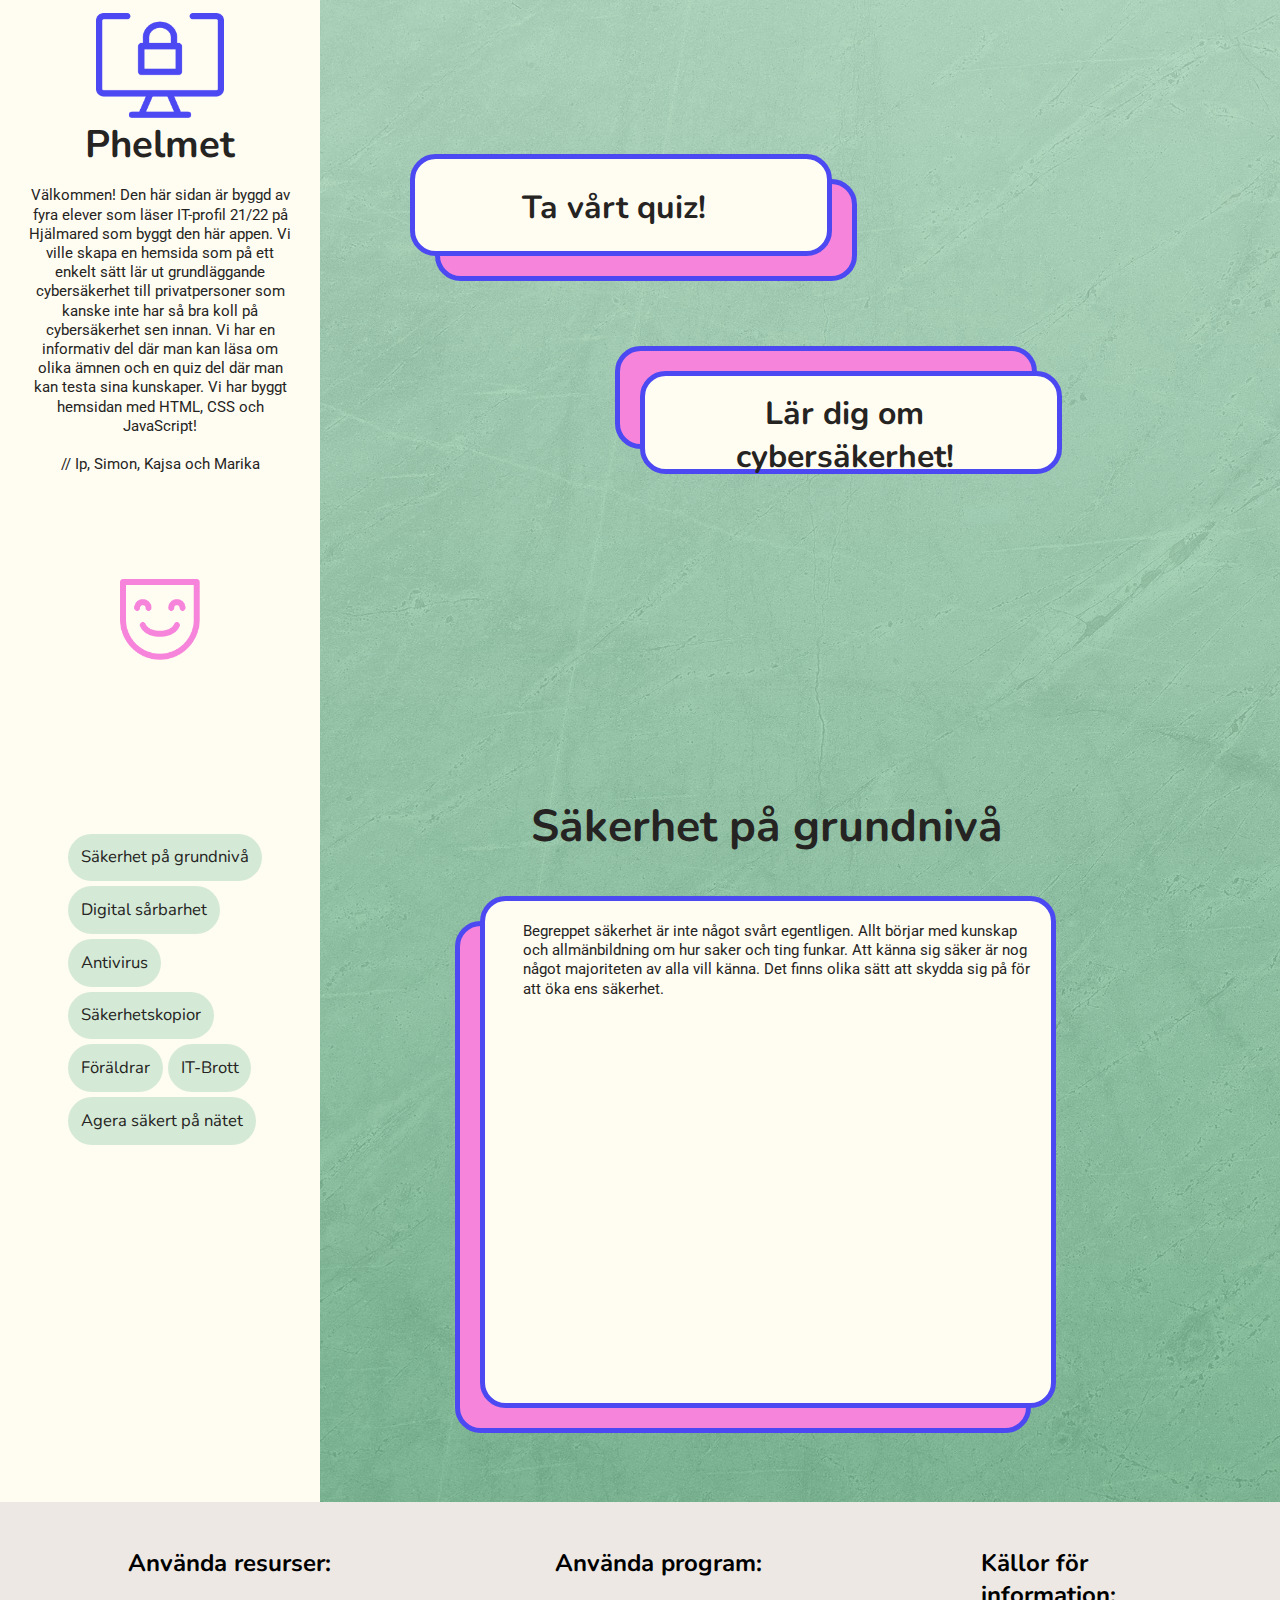
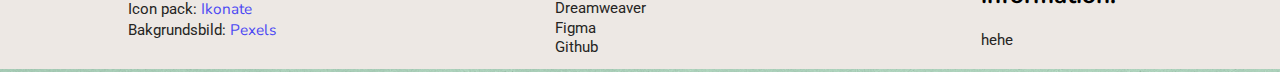
==== commit 93a991fd: "Nu börjar det likna något!!!!!!!!!!!!!" ====
--- a/index.html
+++ b/index.html
@@ -16,6 +16,7 @@
 	<link rel="preconnect" href="https://fonts.googleapis.com">
 	<link rel="preconnect" href="https://fonts.gstatic.com" crossorigin>
 	<link href="https://fonts.googleapis.com/css2?family=Nunito:wght@700&family=Roboto:ital,wght@0,400;0,700;1,400;1,700&display=swap" rel="stylesheet"> 
+	<script defer src = "sidebar.js"></script>
 </head>
 
 <body>
@@ -32,17 +33,14 @@
 		
 		<div class="sidebar-bottom">
 			<div class="side-text">
-				<ul>
-					<li class="topic"><a class="side-link" href="#">Ett ämne</a></li>
-					<li class="topic"><a class="side-link" href="#">Ett till ämne</a></li>
-					<li class="topic"><a class="side-link" href="#">Ämne</a></li>
-					<li class="topic"><a class="side-link" href="#">Äääämne</a></li>
-					<li class="topic"><a class="side-link" href="#">Jag tror det här är ett till ämne?</a></li>
-					<li class="topic"><a class="side-link" href="#">Ämne 6</a></li>
-					<li class="topic"><a class="side-link" href="#">Ämne</a></li>
-					<li class="topic"><a class="side-link" href="#">Långt långt långt ämne </a></li>
-					<li class="topic"><a class="side-link" href="#">Ämne Ämne Ämne Ämne</a></li>
-					<li class="topic"><a class="side-link" href="#">Ämne!</a></li>
+				<ul id="topics">
+					<li class="topic"><a id="topic1" class="side-link" href="#main-bottom">Säkerhet på grundnivå</a></li>
+					<li class="topic"><a id="topic2" class="side-link" href="#main-bottom">Digital sårbarhet</a></li>
+					<li class="topic"><a id="topic3" class="side-link" href="#main-bottom">Antivirus</a></li>
+					<li class="topic"><a id="topic4" class="side-link" href="#main-bottom">Säkerhetskopior</a></li>
+					<li class="topic"><a id="topic5" class="side-link" href="#main-bottom">Föräldrar</a></li>
+					<li class="topic"><a id="topic6" class="side-link" href="#main-bottom">IT-Brott</a></li>
+					<li class="topic"><a id="topic7" class="side-link" href="#main-bottom">Agera säkert på nätet</a></li>
 				</ul>
 			</div>
 		</div>
@@ -55,14 +53,10 @@
 			
 		<div class="main-bottom" id="main-bottom">
 			<div class="info-container">
-				<h3>Titel</h3>
+				<h3 id="title">Säkerhet på grundnivå</h3>
 				<div class="text-box">
 					<div class="scroll">
-					<p>Lorem ipsum dolor sit amet, consectetur adipiscing elit. Mauris nec tellus suscipit, tempus sem eget, luctus nunc. Nullam condimentum, velit ut tincidunt fringilla, mi ante commodo neque, auctor blandit tortor tortor quis orci. Sed sagittis elementum dui vel iaculis. Cras tempor quam vitae facilisis cursus. Pellentesque tempor sagittis libero, id porta nulla vulputate sed. Pellentesque in tellus et nunc tempus consectetur ut id augue. Fusce volutpat mollis dui, at pellentesque ex vestibulum vitae. Praesent neque erat, scelerisque eu convallis vitae, euismod euismod velit.<br><br>
-
-					Aliquam porttitor augue vel nisi facilisis, id pellentesque dui rutrum. Interdum et malesuada fames ac ante ipsum primis in faucibus. Mauris sed neque at purus aliquam facilisis. Interdum et malesuada fames ac ante ipsum primis in faucibus. Duis est dolor, vehicula ut fermentum non, hendrerit ac dui. Aenean placerat ante sed dui tristique, ac lacinia nibh pellentesque. Duis diam nibh, tincidunt ut magna et, sagittis fermentum felis. In sed ornare est. Mauris aliquet sem a tortor dignissim dapibus. Nullam sit amet ex nec lectus ornare finibus eget nec metus. Aliquam eget congue leo.<br><br>
-
-					Nunc et nibh erat. Orci varius natoque penatibus et magnis dis parturient montes, nascetur ridiculus mus. Vestibulum gravida, nunc ac mattis luctus, dui nunc tempus felis, quis rutrum orci diam in lectus. Nunc lacinia rutrum orci. Nam sagittis molestie diam, ac dignissim felis viverra porta. Nulla volutpat lacinia augue, non sollicitudin ante mollis vel. Duis tristique consequat ultrices. </p>
+					<p id="info">Begreppet säkerhet är inte något svårt egentligen. Allt börjar med kunskap och allmänbildning om hur saker och ting funkar. Att känna sig säker är nog något majoriteten av alla vill känna. Det finns olika sätt att skydda sig på för att öka ens säkerhet.</p>
 						</div>
 				</div>
 			</div>
@@ -73,8 +67,8 @@
 				<div class="footer-info">
 					<h2>Använda resurser:</h2>
 					<p>
-						Icon pack: <a href="https://ikonate.com/Ikonate">Ikonate</a>
-						Bakgrundsbild: <a href="https://www.pexels.com/sv-se/">Pexels</a>
+						Icon pack: <a class="text-link" href="https://ikonate.com/Ikonate">Ikonate</a>
+						Bakgrundsbild: <a class="text-link" href="https://www.pexels.com/sv-se/">Pexels</a>
 					</p>
 				</div>
 				<div class="footer-info">
--- a/style.css
+++ b/style.css
@@ -31,10 +31,19 @@
 
 a { /*länkar*/
 	text-decoration: none;
+	color: #252422;
+}
+
+a:hover {
+	color: #252422;
+}
+
+a.text-link { /*länkar i text*/
+	text-decoration: none;
 	color: #4C49F3;
 }
 
-a:hover {
+a.text-link:hover {
 	color: #F784DB;
 }
 
@@ -72,6 +81,7 @@
 	text-decoration: none;
 	text-align: left;
 	line-height: 1.5vw;
+	color: #252422;
 }
 
 /*ämnen i sidebar*/
@@ -86,11 +96,13 @@
 	margin: 0.2vw;
 	padding: 1vw;
 	list-style-type: none;
+	color: #252422;
 }
 	
 .topic:hover,
 .topic:active {
 	background-color: rgba(170, 216, 188, 0.8);
+	color: #252422;
 }
 
 .logo { /* Logga som används i sidebar (blå)*/
@@ -246,7 +258,7 @@
 	border-radius: 2vw;
 	border: 5px solid #4C49F3;
 	position: absolute;
-	top: 105px;
+	top: 125px;
 	left: -25px;
 	z-index: 1;
 }
@@ -261,18 +273,16 @@
 	border: 5px solid #4C49F3;
 	position: absolute;
 	z-index: 1;
-	top: 80px;
+	top: 100px;
 }
 
 .scroll {
 	display: block;
-	border: 0px solid red;
 	padding: 5px;
-	margin-top: 5px;
+	margin-top: 0px;
 	width: 100%;
 	height: 100%;
 	overflow-y: scroll;
-
 }
 
 .scroll::-webkit-scrollbar {
@@ -487,6 +497,7 @@
 		font-size: 2vw;
 		text-decoration: none;
 		line-height: 2vw;
+		color: #252422;
 	}
 	
 	h2 a:link { 
@@ -576,6 +587,7 @@
 	a.side-link:link{
 		font-size: 3vw;
 		line-height: 4.3vw;
+		color: #252422;
 	}
 	
 	h2 a:link { 
@@ -621,11 +633,13 @@
 	a.side-link:link{
 		font-size: 4vw;
 		line-height: 9vw;
+		color: #252422;
 	}
 	
 	.topic {
 		margin: 1vw;
 		padding: 2vw;
+		color: #252422;
 	}
 	
 	.topic:hover,
@@ -633,6 +647,7 @@
 		background-color: rgba(255, 252, 242, 0.5);
 		margin: 1vw;
 		padding: 2vw;
+		color: #252422;
 	}
 	
 	.main-bottom {
